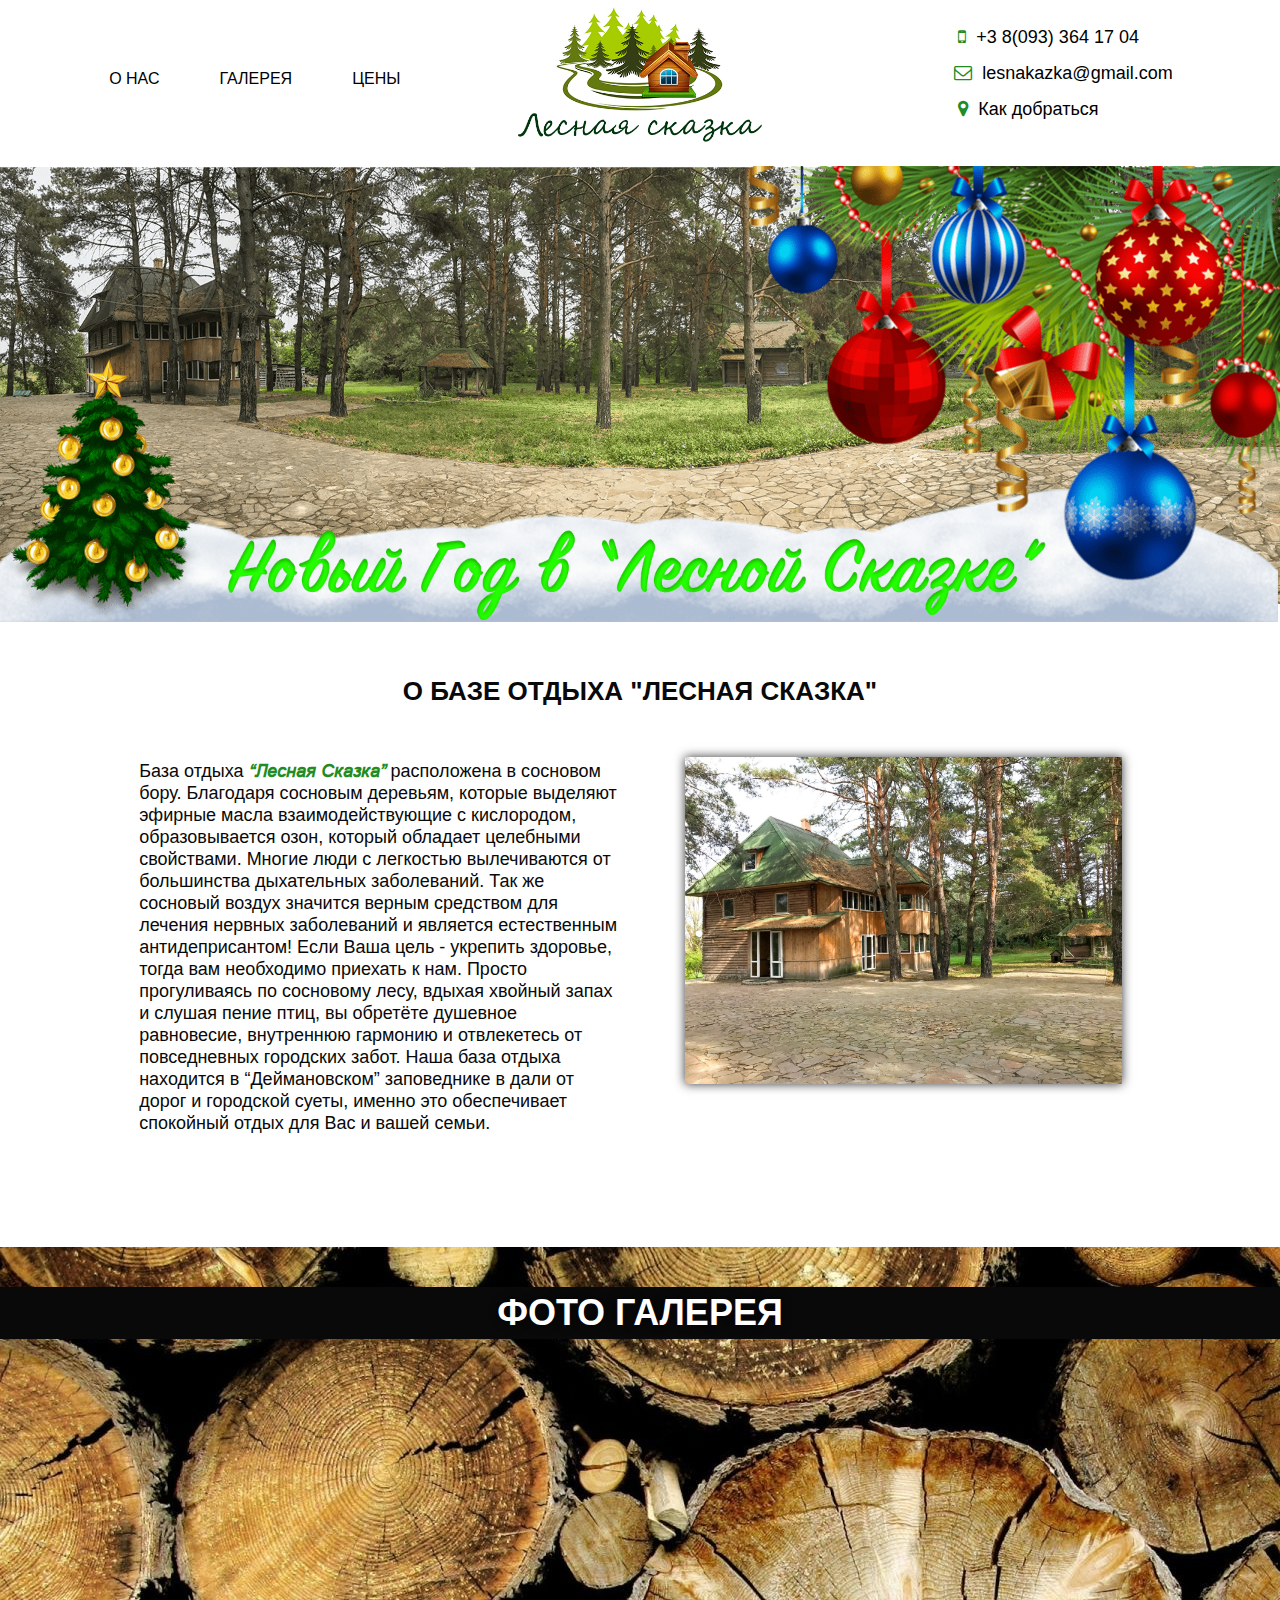
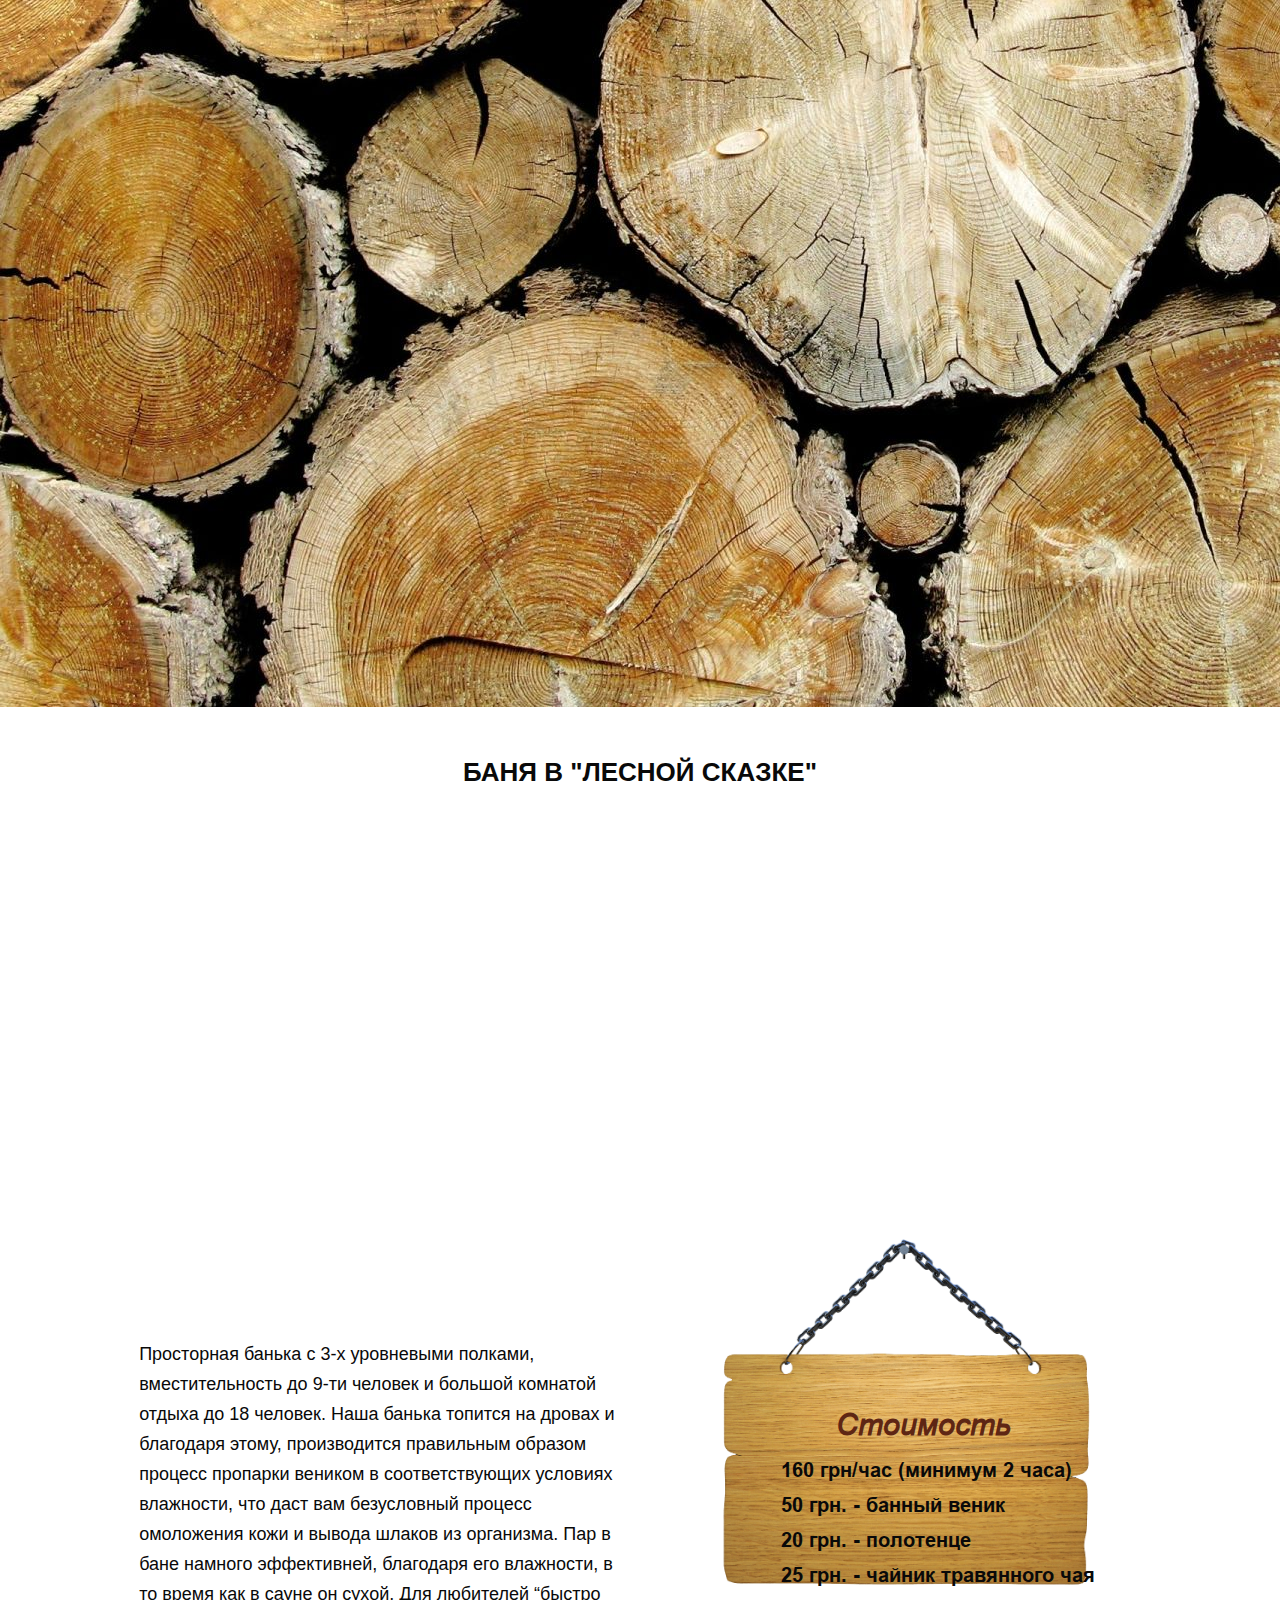
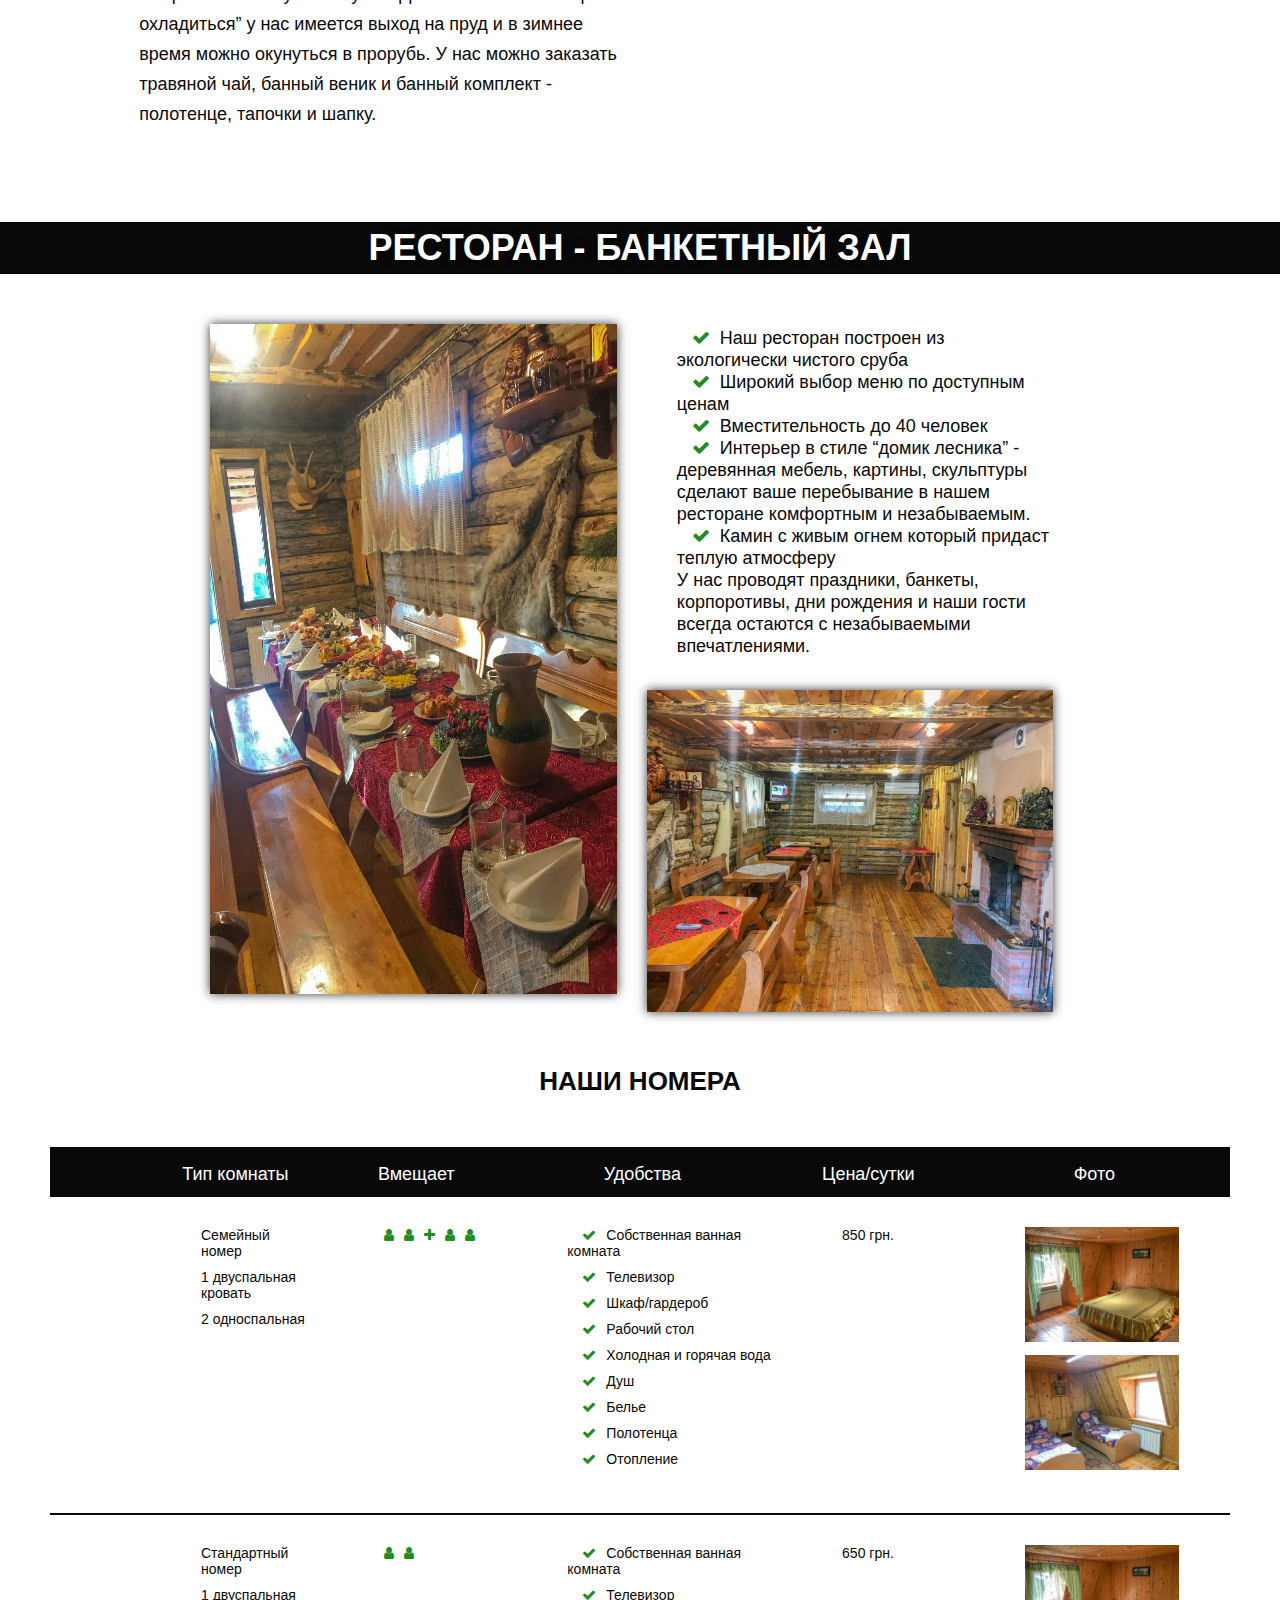
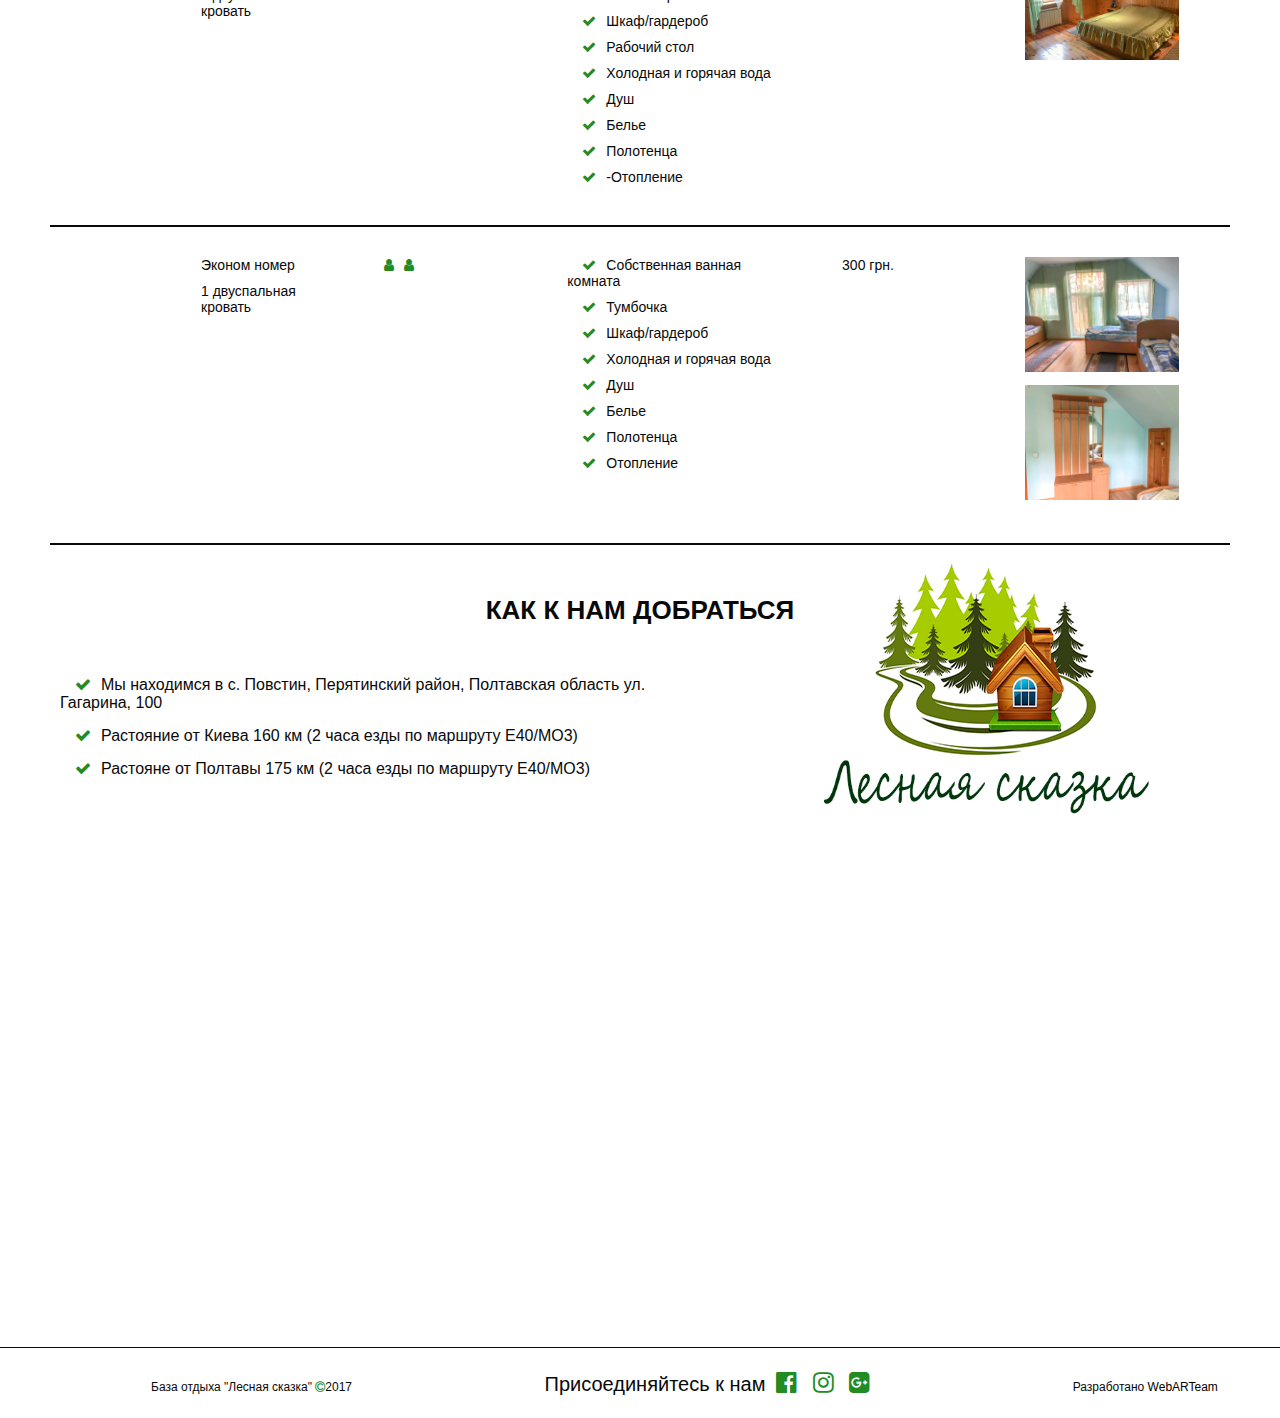
==== index.html @ e85ca3d6 "Files for website" ====
<!DOCTYPE html>
<html lang="ru">
<head>
    <meta charset="UTF-8">
    <meta http-equiv="X-UA-Compatible" content="IE=edge">
    <meta name="viewport" content="width=device-width, initial-scale-1">
    <title>Лесная сказка</title>
    <meta name="description" content="Новый год база отдыха Леснпя сказка. Отдых в хвойном лесу, банкеты, баня. База отдыха Киевская область, Полтавская область."/>
    <meta name="keywords" content= "Отдых, лес, баня, банкет, турбаза, Киев, Полтава, область, цены, рыбалка" />
    <link rel="stylesheet" href="css/grid.min.css">
    <link rel="stylesheet" href="css/style.css">
    <link rel="stylesheet" href="font_awesome/css/font-awesome.min.css">
    <link rel="stylesheet" href="css/animate.css">
    <script src="scripts/wow.min.js"></script>
    <script src="https://ajax.googleapis.com/ajax/libs/jquery/1.11.0/jquery.min.js"></script>
    <link rel="stylesheet" href="css/jquery.fancybox.css">
    <script src="scripts/jquery.fancybox.min.js"></script>

</head>
<body>
<div class="wrapper">
<div class="container-fluid">
    <header>
        <div class="row">
            <div class="navigation col-lg-4 col-lg-push-1 col-md-4 col-md-push-1 col-sm-4 col-sm-push-1 col-xs-12">
                <ul class="nav">
                    <li><a href="#aboutus">О нас</a></li>
                    <li><a href="#uslugi">Галерея</a></li>
                    <li><a href="#cost">Цены</a></li>
                </ul>
            </div>
            <a href="index.html">
                <div class="logo col-lg-4 col-md-4 col-sm-4 col-xs-12">
                    <img class="img_logo" src="img/Лесная_сказка.png" alt="logo">
                </div>
            </a>
            <div class="contacts col-lg-4 col-md-4 col-sm-4 col-xs-12">
                <ul class="cont">
                    <li><a href="tel:+380933641704"><i class="fa fa-mobile" aria-hidden="true"></i>+3 8(093) 364 17 04</a></li>
                    <li><a href="mailto:lesnakazka@gmail.com"><i class="fa fa-envelope-o" aria-hidden="true"></i>lesnakazka@gmail.com</a></li>
                    <li><a href="#location"><i class="fa fa-map-marker" aria-hidden="true"></i>Как добраться</a></li>
                </ul>
            </div>
        </div>
    </header>

    <div class="banner col-lg-12 col-md-12 col-sm-12 col-xs-12">
        <img src="img/Банер.png" alt="Лесная Сказка">
    </div>

    <div id="aboutus" class="about_us">
        <h1 >О базе отдыха "Лесная сказка"</h1>
        <div class="row">
            <div class="text col-lg-5 col-lg-push-1 col-md-5 col-md-push-1 col-sm-6 col-xs-12">
                <p> База отдыха <span class="green">“Лесная Сказка”</span> расположена в
                    сосновом бору. Благодаря сосновым деревьям, которые выделяют эфирные
                    масла взаимодействующие с кислородом,
                    образовывается озон, который обладает целебными
                    свойствами. Многие
                    люди с легкостью вылечиваются от большинства дыхательных
                    заболеваний. Так же сосновый воздух значится
                    верным средством для лечения нервных заболеваний
                    и является естественным антидеприсантом!
                    Если Ваша цель - укрепить здоровье, тогда вам
                    необходимо приехать к нам. Просто прогуливаясь по
                    сосновому лесу, вдыхая хвойный запах
                    и слушая пение птиц, вы обретёте душевное равновесие,
                    внутреннюю гармонию и отвлекетесь от повседневных
                    городских забот.
                    Наша база отдыха находится в “Деймановском” заповеднике
                    в дали от дорог и городской суеты, именно это обеспечивает
                    спокойный отдых для Вас и вашей семьи.</p>
            </div>
            <div class="photo_img col-lg-4 col-lg-push-1 col-md-4 col-md-push-1 col-sm-5 col-xs-10">
                <img src="img/лесная-сказка-база-отдыха-хвойный-лес.jpg" alt="хвойный-лес"/>
            </div>
        </div>
    </div>

    <div class="gallery col-lg-12 col-md-12 col-sm-12 col-xs-12">
        <h2>Фото галерея</h2>
        <div class="row">
            <div class="photo_block photo_block_1 col-lg-3 col-lg-push-1 col-md-3 col-md-push-1 col-sm-3 col-sm-push-1 col-xs-3 col-xs-push-1
                    wow flipInY" data-wow-offset="200" data-wow-delay="0.5s">
                <a href="img/лесная-сказка-хвойный-лес.jpg"  data-fancybox="gallery">
                    <img src="img/лесная-сказка-хвойный-лес.jpg" alt="хвойный-лес"/>
                </a>
                <p>"Лесная сказка"</p>
            </div>
            <div class="photo_block photo_block_2 col-lg-3 col-lg-push-1 col-md-3 col-md-push-1 col-sm-3 col-sm-push-1 col-xs-3 col-xs-push-1
            wow flipInY" data-wow-offset="200" data-wow-delay="1s">
                <a href="img/лесная-сказка-веранда.jpg"  data-fancybox="gallery">
                    <img src="img/лесная-сказка-веранда.jpg" alt="веранда"/>
                </a>
                <p>Место отдыха</p>
            </div>
            <div class="photo_block photo_block_3  col-lg-3 col-lg-push-1 col-md-3 col-md-push-1 col-sm-3 col-sm-push-1 col-xs-3 col-xs-push-1
               wow flipInY" data-wow-offset="200" data-wow-delay="1.5s">
                <a href="img/лесная-сказка-номер-люкс.jpg"  data-fancybox="gallery">
                    <img src="img/лесная-сказка-номер-люкс.jpg" alt="номер люкс"/>
                </a>
                <p>Наши номера</p>
            </div>
        </div>
        <div class="row">
            <div class="photo_block photo_block_1 col-lg-3 col-lg-push-1 col-md-3 col-md-push-1 col-sm-3 col-sm-push-1 col-xs-3 col-xs-push-1
                    wow flipInY" data-wow-offset="200" data-wow-delay="0.5s">
                <a href="img/лесная-сказка-ресторан.jpg"  data-fancybox="gallery">
                    <img src="img/лесная-сказка-ресторан.jpg" alt="ресторан"/>
                </a>
                <p>Ресторан</p>
            </div>
            <div class="photo_block photo_block_2 col-lg-3 col-lg-push-1 col-md-3 col-md-push-1 col-sm-3 col-sm-push-1 col-xs-3 col-xs-push-1
            wow flipInY" data-wow-offset="200" data-wow-delay="1s">
                <a href="img/bania-lesnaia-skazka.jpg"  data-fancybox="gallery">
                    <img src="img/bania-lesnaia-skazka.jpg" alt="баня"/>
                </a>
                <p>Наша баня</p>
            </div>
            <div class="photo_block photo_block_3  col-lg-3 col-lg-push-1 col-md-3 col-md-push-1 col-sm-3 col-sm-push-1 col-xs-3 col-xs-push-1
               wow flipInY" data-wow-offset="200" data-wow-delay="1.5s">
                <a href="img/лесная-сказка-пруд.jpg"  data-fancybox="gallery">
                    <img src="img/лесная-сказка-пруд.jpg" alt="пруд"/>
                </a>
                <p>Наш пруд</p>
            </div>
        </div>
    </div>

    <div id="uslugi" class="banya">
        <h3>Баня в "Лесной сказке"</h3>
        <div class="row banya_row">
            <div class="photo_banya col-lg-4 col-md-4 col-sm-4 col-xs-4
                 wow fadeInLeft" data-wow-offset="150" data-wow-delay="0.5s">
                <img src="img/лесная-сказка-комната-отдыха-баня.jpg" alt="баня"/>
            </div>
            <div class="photo_banya col-lg-4 col-md-4 col-sm-4 col-xs-4
            wow fadeInDown" data-wow-offset="150" data-wow-delay="0.5s">
                <img src="img/bania-lesnaia-skazka.jpg"/>
            </div>
            <div class="photo_banya col-lg-4 col-md-4 col-sm-4 col-xs-4
            wow fadeInRight" data-wow-offset="150" data-wow-delay="0.5s">
                <img src="img/лесная-сказка-предбанник.jpg" alt="предбанник"/>
            </div>
        </div>
        <div class="row ban">
            <div class="text col-lg-5 col-lg-push-1 col-md-5 col-md-push-1 col-sm-5 col-sm-push-1 col-xs-10 col-xs-push-1">
                <p> Просторная банька с 3-х уровневыми полками, вместительность до 9-ти человек
                    и большой комнатой отдыха до 18 человек. Наша банька топится на дровах и
                    благодаря этому, производится правильным образом процесс пропарки веником
                    в соответствующих условиях влажности, что даст вам безусловный процесс
                    омоложения кожи и вывода шлаков из организма. Пар в бане намного эффективней,
                    благодаря его влажности, в то время как в сауне он сухой.
                    Для любителей “быстро охладиться” у нас имеется выход на пруд и в зимнее время
                    можно окунуться в прорубь. У нас можно заказать травяной чай, банный веник и
                    банный комплект - полотенце, тапочки и шапку.</p>
            </div>
            <div class="photo_img col-lg-4 col-lg-push-1 col-md-4 col-md-push-1 col-sm-4 col-sm-push-1 col-xs-10 col-xs-push-1">
                <div class="banya_text">
                    <h4>Стоимость</h4>
                    <ul>
                        <li>160 грн/час (минимум 2 часа)</li>
                        <li>50 грн. - банный веник</li>
                        <li>20 грн. - полотенце</li>
                        <li>25 грн. - чайник травянного чая</li>
                    </ul>
                </div>
            </div>
        </div>
    </div>

    <div class="restoran">
        <h2>Ресторан - Банкетный зал</h2>
        <div class="row">
            <div class=" photo_restoran_1 col-lg-4 col-lg-push-1 col-md-4 col-md-push-1 col-sm-5 col-xs-11">
                <img src="img/лесная-сказка-отдых-корпоративы-ресторан.jpg" alt="ресторан"/>
            </div>
            <div class="text_photo col-lg-4 col-lg-push-1 col-md-4 col-md-push-1 col-sm-5 col-xs-10">
                <div class="text">
                    <p><i class="fa fa-check"></i>Наш ресторан построен из экологически чистого сруба<br>
                        <i class="fa fa-check"></i>Широкий выбор меню по доступным ценам <br>
                        <i class="fa fa-check"></i>Вместительность до 40 человек <br>
                        <i class="fa fa-check"></i>Интерьер в стиле “домик лесника” - деревянная мебель, картины,
                        скульптуры сделают ваше перебывание в нашем ресторане
                        комфортным и незабываемым.<br>
                        <i class="fa fa-check"></i>Камин с живым огнем который придаст теплую атмосферу<br>
                        У нас проводят праздники, банкеты, корпоротивы, дни рождения
                        и наши гости всегда остаются с незабываемыми впечатлениями.
                    </p>
                    <img src="img/лесная-сказка-ресторан.jpg" alt="ресторан"/>
                </div>
             </div>
        </div>
    </div>

    <div id="cost" class="rooms">
        <h3>Наши номера</h3>
        <div class="tablica">
            <div class="margin-left">
                <div class=" type col-lg-2 col-md-2 col-sm-2 col-xs-2">
                    <span>Тип комнаты</span>
                </div>
                <div class="amounth col-lg-2 col-md-2 col-sm-2 col-xs-2">
                    <span>Вмещает</span>
                </div>
                <div class="udobstva col-lg-3 col-md-3 col-sm-3 col-xs-3">
                    <span>Удобства</span>
                </div>
                <div class="cost col-lg-2 col-md-2 col-sm-2 col-xs-2">
                    <span>Цена/сутки</span>
                </div>
                <div class="photo_rooms col-lg-3 col-md-3 col-sm-3 col-xs-3">
                    <span>Фото</span>
                </div>
            </div>
        </div>

        <div class="margin-left table_row">
            <div class="row marg">
                <div class=" type col-lg-2 col-md-2 col-sm-2 col-xs-2">
                    <ul>
                        <li>Семейный номер</li>
                        <li>1 двуспальная кровать</li>
                        <li>2 односпальная</li>
                    </ul>
                </div>
                <div class="amounth col-lg-2 col-md-2 col-sm-2 col-xs-2">
                    <ul>
                        <li><i class="fa fa-user" aria-hidden="true"></i><i class="fa fa-user" aria-hidden="true"></i><i class="fa fa-plus" aria-hidden="true"></i><i class="fa fa-user" aria-hidden="true"></i><i class="fa fa-user" aria-hidden="true"></i></li>
                    </ul>
                </div>
                <div class="udobstva col-lg-3 col-md-3 col-sm-3 col-xs-3">
                    <ul>
                        <li><i class="fa fa-check"></i>Сoбственная ванная комната</li>
                        <li><i class="fa fa-check"></i>Телевизор</li>
                        <li><i class="fa fa-check"></i>Шкаф/гардероб</li>
                        <li><i class="fa fa-check"></i>Рабочий стол</li>
                        <li><i class="fa fa-check"></i>Холодная и горячая вода</li>
                        <li><i class="fa fa-check"></i>Душ</li>
                        <li><i class="fa fa-check"></i>Белье</li>
                        <li><i class="fa fa-check"></i>Полотенца</li>
                        <li><i class="fa fa-check"></i>Отопление</li>
                    </ul>
                </div>
                <div class="cost col-lg-2 col-md-2 col-sm-2 col-xs-2">
                    <ul>
                        <li>850 грн.</li>
                    </ul>
                </div>
                <div class="photo_rooms col-lg-3 col-md-3 col-sm-3 col-xs-3">
                    <ul>
                        <a href="img/лесная-сказка-комната.jpg"  data-fancybox="gallery">
                            <li><img src="img/лесная-сказка-комната.jpg" alt="комната"/></li>
                        </a>
                        <a href="img/лесная-сказка-детская.jpg"  data-fancybox="gallery">
                            <li><img src="img/лесная-сказка-детская.jpg" alt="детская"/></li>
                        </a>
                    </ul>
                </div>
            </div>
        </div>

        <div class="border"></div>

        <div class="margin-left table_row">
            <div class="row marg">
                <div class=" type col-lg-2 col-md-2 col-sm-2 col-xs-2">
                    <ul>
                        <li>Стандартный номер</li>
                        <li>1 двуспальная кровать</li>
                    </ul>
                </div>
                <div class="amounth col-lg-2 col-md-2 col-sm-2 col-xs-2">
                    <ul>
                        <li><i class="fa fa-user" aria-hidden="true"></i><i class="fa fa-user" aria-hidden="true"></i></li>
                    </ul>
                </div>
                <div class="udobstva col-lg-3 col-md-3 col-sm-3 col-xs-3">
                    <ul>
                        <li><i class="fa fa-check"></i>Сoбственная ванная комната</li>
                        <li><i class="fa fa-check"></i>Телевизор</li>
                        <li><i class="fa fa-check"></i>Шкаф/гардероб</li>
                        <li><i class="fa fa-check"></i>Рабочий стол</li>
                        <li><i class="fa fa-check"></i>Холодная и горячая вода</li>
                        <li><i class="fa fa-check"></i>Душ</li>
                        <li><i class="fa fa-check"></i>Белье</li>
                        <li><i class="fa fa-check"></i>Полотенца</li>
                        <li><i class="fa fa-check"></i>-Отопление</li>
                    </ul>
                </div>
                <div class="cost col-lg-2 col-md-2 col-sm-2 col-xs-2">
                    <ul>
                        <li>650 грн.</li>
                    </ul>
                </div>
                <div class="photo_rooms col-lg-3 col-md-3 col-sm-2 col-xs-3">
                    <ul>
                        <a href="img/лесная-сказка-комната.jpg"  data-fancybox="gallery">
                            <li><img src="img/лесная-сказка-комната.jpg" alt="комната"/></li>
                        </a>
                    </ul>
                </div>
            </div>
        </div>

        <div class="border"></div>

        <div class="margin-left table_row">
            <div class="row marg">
                <div class=" type col-lg-2 col-md-2 col-sm-2 col-xs-2">
                    <ul>
                        <li>Эконом номер</li>
                        <li>1 двуспальная кровать</li>
                    </ul>
                </div>
                <div class="amounth col-lg-2 col-md-2 col-sm-2 col-xs-2">
                    <ul>
                        <li><i class="fa fa-user" aria-hidden="true"></i><i class="fa fa-user" aria-hidden="true"></i></li>
                    </ul>
                </div>
                <div class="udobstva col-lg-3 col-md-3 col-sm-3 col-xs-3">
                    <ul>
                        <li><i class="fa fa-check"></i>Сoбственная ванная комната</li>
                        <li><i class="fa fa-check"></i>Тумбочка</li>
                        <li><i class="fa fa-check"></i>Шкаф/гардероб</li>
                        <li><i class="fa fa-check"></i>Холодная и горячая вода</li>
                        <li><i class="fa fa-check"></i>Душ</li>
                        <li><i class="fa fa-check"></i>Белье</li>
                        <li><i class="fa fa-check"></i>Полотенца</li>
                        <li><i class="fa fa-check"></i>Отопление</li>
                    </ul>
                </div>
                <div class="cost col-lg-2 col-md-2 col-sm-2 col-xs-2">
                    <ul>
                        <li>300 грн.</li>
                    </ul>
                </div>
                <div class="photo_rooms col-lg-3 col-md-3 col-sm-3 col-xs-3">
                    <ul>
                        <a href="img/эконом-номер-база-отдыха-лесная-сказка%20(2).jpg"  data-fancybox="gallery">
                            <li><img src="img/эконом-номер-база-отдыха-лесная-сказка%20(2).jpg" alt="эконом номер"/></li>
                        </a>
                        <a href="img/эконом-номер-база-отдыха-лесная-сказка%20(1).jpg"  data-fancybox="gallery">
                            <li><img src="img/эконом-номер-база-отдыха-лесная-сказка%20(1).jpg" alt="эконом номер"/></li>
                        </a>
                    </ul>
                </div>
            </div>
        </div>
    </div>
    <div class="border"></div>

    <div id="location" class="map">
        <h3>Как к нам добраться</h3>
        <div class="row">
            <ul class="map_text col-lg-6 col-md-6 col-sm-7 col-xs-11">
                <li><i class="fa fa-check" aria-hidden="true"></i>Мы находимся в с. Повстин, Перятинский район, Полтавская область ул. Гагарина, 100</li>
                <li><i class="fa fa-check" aria-hidden="true"></i>Растояние от Киева 160 км (2 часа езды по маршруту Е40/МО3)</li>
                <li><i class="fa fa-check" aria-hidden="true"></i>Растояне от Полтавы 175 км (2 часа езды по маршруту Е40/МО3)</li>
            </ul>
            <ul class="map_logo col-lg-4 col-lg-push-1 col-md-4 col-md-push-1 col-sm-5 col-sm-push-1">
                <li><img src="img/Лесная_сказка.png" height="265" width="456"/></li>
            </ul>
        </div>

        <div class="row">
            <div class="povstin col-lg-12 col-md-12 col-sm-12 col-xs-12">
                <iframe src="https://www.google.com/maps/embed?pb=!1m18!1m12!1m3!1d163560.29066624!2d32.4903811789284!3d50.168064683975395!2m3!1f0!2f0!3f0!3m2!1i1024!2i768!4f13.1!3m3!1m2!1s0x40d6796e1867d541%3A0xdd64df471e027e58!2z0J_QvtCy0YHRgtC40L0sINCf0L7Qu9GC0LDQstGB0LrQsNGPINC-0LHQu9Cw0YHRgtGMLCAzNzA1Mw!5e0!3m2!1sru!2sua!4v1512747404773"  height="450" frameborder="0" style="border:0" allowfullscreen></iframe>         </div>
             </div>
        </div>

    <footer>
        <div class="footer row">
            <div class="footer_text">
                <p class="copyright">База отдыха "Лесная сказка" <i class="fa fa-copyright"></i>2017</p>
                <p class="social">Присоединяйтесь к нам
                    <a href="#"><i class="fa fa-facebook-official" aria-hidden="true"></i></a>
                    <a href="#"><i class="fa fa-instagram" aria-hidden="true"></i></a>
                    <a href="#"><i class="fa fa-google-plus-square" aria-hidden="true"></i></a></p>
                <p class="develop">Разработано <a href="#">WebARTeam</a></p>
            </div>
        </div>
    </footer>

</div>
</div>

<script>
    new WOW().init();
</script>

</body>
</html>
---- css/grid.min.css ----
/*!
 * bootstrap-grid 2.0.1
 * Copyright 2015-present, Santeri Hiltunen
 * Licensed under MIT (https://github.com/Hilzu/bootstrap-grid/blob/master/LICENSE)
 */.container,.container-fluid{margin-right:auto;margin-left:auto;padding-left:0px;padding-right:0px}@-ms-viewport{width:device-width}.visible-lg,.visible-lg-block,.visible-lg-inline,.visible-lg-inline-block,.visible-md,.visible-md-block,.visible-md-inline,.visible-md-inline-block,.visible-sm,.visible-sm-block,.visible-sm-inline,.visible-sm-inline-block,.visible-xs,.visible-xs-block,.visible-xs-inline,.visible-xs-inline-block{display:none!important}@media (max-width:767px){.visible-xs{display:block!important}table.visible-xs{display:table!important}tr.visible-xs{display:table-row!important}td.visible-xs,th.visible-xs{display:table-cell!important}.visible-xs-block{display:block!important}.visible-xs-inline{display:inline!important}.visible-xs-inline-block{display:inline-block!important}}@media (min-width:768px) and (max-width:991px){.visible-sm{display:block!important}table.visible-sm{display:table!important}tr.visible-sm{display:table-row!important}td.visible-sm,th.visible-sm{display:table-cell!important}.visible-sm-block{display:block!important}.visible-sm-inline{display:inline!important}.visible-sm-inline-block{display:inline-block!important}}@media (min-width:992px) and (max-width:1199px){.visible-md{display:block!important}table.visible-md{display:table!important}tr.visible-md{display:table-row!important}td.visible-md,th.visible-md{display:table-cell!important}.visible-md-block{display:block!important}.visible-md-inline{display:inline!important}.visible-md-inline-block{display:inline-block!important}}@media (min-width:1200px){.visible-lg{display:block!important}table.visible-lg{display:table!important}tr.visible-lg{display:table-row!important}td.visible-lg,th.visible-lg{display:table-cell!important}.visible-lg-block{display:block!important}.visible-lg-inline{display:inline!important}.visible-lg-inline-block{display:inline-block!important}.hidden-lg{display:none!important}}@media (max-width:767px){.hidden-xs{display:none!important}}@media (min-width:768px) and (max-width:991px){.hidden-sm{display:none!important}}@media (min-width:992px) and (max-width:1199px){.hidden-md{display:none!important}}.visible-print{display:none!important}@media print{.visible-print{display:block!important}table.visible-print{display:table!important}tr.visible-print{display:table-row!important}td.visible-print,th.visible-print{display:table-cell!important}}.visible-print-block{display:none!important}@media print{.visible-print-block{display:block!important}}.visible-print-inline{display:none!important}@media print{.visible-print-inline{display:inline!important}}.visible-print-inline-block{display:none!important}@media print{.visible-print-inline-block{display:inline-block!important}.hidden-print{display:none!important}}.clearfix:after,.clearfix:before,.container-fluid:after,.container-fluid:before,.container:after,.container:before,.row:after,.row:before{content:" ";display:table}.clearfix:after,.container-fluid:after,.container:after,.row:after{clear:both}@media (min-width:768px){.container{width:750px}}@media (min-width:992px){.container{width:970px}}@media (min-width:1200px){.container{width:1170px}}.row{margin-left:-15px;margin-right:-15px}.col-lg-1,.col-lg-10,.col-lg-11,.col-lg-12,.col-lg-2,.col-lg-3,.col-lg-4,.col-lg-5,.col-lg-6,.col-lg-7,.col-lg-8,.col-lg-9,.col-md-1,.col-md-10,.col-md-11,.col-md-12,.col-md-2,.col-md-3,.col-md-4,.col-md-5,.col-md-6,.col-md-7,.col-md-8,.col-md-9,.col-sm-1,.col-sm-10,.col-sm-11,.col-sm-12,.col-sm-2,.col-sm-3,.col-sm-4,.col-sm-5,.col-sm-6,.col-sm-7,.col-sm-8,.col-sm-9,.col-xs-1,.col-xs-10,.col-xs-11,.col-xs-12,.col-xs-2,.col-xs-3,.col-xs-4,.col-xs-5,.col-xs-6,.col-xs-7,.col-xs-8,.col-xs-9{position:relative;min-height:1px;padding-left:15px;padding-right:15px}.col-xs-1,.col-xs-10,.col-xs-11,.col-xs-12,.col-xs-2,.col-xs-3,.col-xs-4,.col-xs-5,.col-xs-6,.col-xs-7,.col-xs-8,.col-xs-9{float:left}.col-xs-12{width:100%}.col-xs-11{width:91.66666667%}.col-xs-10{width:83.33333333%}.col-xs-9{width:75%}.col-xs-8{width:66.66666667%}.col-xs-7{width:58.33333333%}.col-xs-6{width:50%}.col-xs-5{width:41.66666667%}.col-xs-4{width:33.33333333%}.col-xs-3{width:25%}.col-xs-2{width:16.66666667%}.col-xs-1{width:8.33333333%}.col-xs-pull-12{right:100%}.col-xs-pull-11{right:91.66666667%}.col-xs-pull-10{right:83.33333333%}.col-xs-pull-9{right:75%}.col-xs-pull-8{right:66.66666667%}.col-xs-pull-7{right:58.33333333%}.col-xs-pull-6{right:50%}.col-xs-pull-5{right:41.66666667%}.col-xs-pull-4{right:33.33333333%}.col-xs-pull-3{right:25%}.col-xs-pull-2{right:16.66666667%}.col-xs-pull-1{right:8.33333333%}.col-xs-pull-0{right:auto}.col-xs-push-12{left:100%}.col-xs-push-11{left:91.66666667%}.col-xs-push-10{left:83.33333333%}.col-xs-push-9{left:75%}.col-xs-push-8{left:66.66666667%}.col-xs-push-7{left:58.33333333%}.col-xs-push-6{left:50%}.col-xs-push-5{left:41.66666667%}.col-xs-push-4{left:33.33333333%}.col-xs-push-3{left:25%}.col-xs-push-2{left:16.66666667%}.col-xs-push-1{left:8.33333333%}.col-xs-push-0{left:auto}.col-xs-offset-12{margin-left:100%}.col-xs-offset-11{margin-left:91.66666667%}.col-xs-offset-10{margin-left:83.33333333%}.col-xs-offset-9{margin-left:75%}.col-xs-offset-8{margin-left:66.66666667%}.col-xs-offset-7{margin-left:58.33333333%}.col-xs-offset-6{margin-left:50%}.col-xs-offset-5{margin-left:41.66666667%}.col-xs-offset-4{margin-left:33.33333333%}.col-xs-offset-3{margin-left:25%}.col-xs-offset-2{margin-left:16.66666667%}.col-xs-offset-1{margin-left:8.33333333%}.col-xs-offset-0{margin-left:0}@media (min-width:768px){.col-sm-1,.col-sm-10,.col-sm-11,.col-sm-12,.col-sm-2,.col-sm-3,.col-sm-4,.col-sm-5,.col-sm-6,.col-sm-7,.col-sm-8,.col-sm-9{float:left}.col-sm-12{width:100%}.col-sm-11{width:91.66666667%}.col-sm-10{width:83.33333333%}.col-sm-9{width:75%}.col-sm-8{width:66.66666667%}.col-sm-7{width:58.33333333%}.col-sm-6{width:50%}.col-sm-5{width:41.66666667%}.col-sm-4{width:33.33333333%}.col-sm-3{width:25%}.col-sm-2{width:16.66666667%}.col-sm-1{width:8.33333333%}.col-sm-pull-12{right:100%}.col-sm-pull-11{right:91.66666667%}.col-sm-pull-10{right:83.33333333%}.col-sm-pull-9{right:75%}.col-sm-pull-8{right:66.66666667%}.col-sm-pull-7{right:58.33333333%}.col-sm-pull-6{right:50%}.col-sm-pull-5{right:41.66666667%}.col-sm-pull-4{right:33.33333333%}.col-sm-pull-3{right:25%}.col-sm-pull-2{right:16.66666667%}.col-sm-pull-1{right:8.33333333%}.col-sm-pull-0{right:auto}.col-sm-push-12{left:100%}.col-sm-push-11{left:91.66666667%}.col-sm-push-10{left:83.33333333%}.col-sm-push-9{left:75%}.col-sm-push-8{left:66.66666667%}.col-sm-push-7{left:58.33333333%}.col-sm-push-6{left:50%}.col-sm-push-5{left:41.66666667%}.col-sm-push-4{left:33.33333333%}.col-sm-push-3{left:25%}.col-sm-push-2{left:16.66666667%}.col-sm-push-1{left:8.33333333%}.col-sm-push-0{left:auto}.col-sm-offset-12{margin-left:100%}.col-sm-offset-11{margin-left:91.66666667%}.col-sm-offset-10{margin-left:83.33333333%}.col-sm-offset-9{margin-left:75%}.col-sm-offset-8{margin-left:66.66666667%}.col-sm-offset-7{margin-left:58.33333333%}.col-sm-offset-6{margin-left:50%}.col-sm-offset-5{margin-left:41.66666667%}.col-sm-offset-4{margin-left:33.33333333%}.col-sm-offset-3{margin-left:25%}.col-sm-offset-2{margin-left:16.66666667%}.col-sm-offset-1{margin-left:8.33333333%}.col-sm-offset-0{margin-left:0}}@media (min-width:992px){.col-md-1,.col-md-10,.col-md-11,.col-md-12,.col-md-2,.col-md-3,.col-md-4,.col-md-5,.col-md-6,.col-md-7,.col-md-8,.col-md-9{float:left}.col-md-12{width:100%}.col-md-11{width:91.66666667%}.col-md-10{width:83.33333333%}.col-md-9{width:75%}.col-md-8{width:66.66666667%}.col-md-7{width:58.33333333%}.col-md-6{width:50%}.col-md-5{width:41.66666667%}.col-md-4{width:33.33333333%}.col-md-3{width:25%}.col-md-2{width:16.66666667%}.col-md-1{width:8.33333333%}.col-md-pull-12{right:100%}.col-md-pull-11{right:91.66666667%}.col-md-pull-10{right:83.33333333%}.col-md-pull-9{right:75%}.col-md-pull-8{right:66.66666667%}.col-md-pull-7{right:58.33333333%}.col-md-pull-6{right:50%}.col-md-pull-5{right:41.66666667%}.col-md-pull-4{right:33.33333333%}.col-md-pull-3{right:25%}.col-md-pull-2{right:16.66666667%}.col-md-pull-1{right:8.33333333%}.col-md-pull-0{right:auto}.col-md-push-12{left:100%}.col-md-push-11{left:91.66666667%}.col-md-push-10{left:83.33333333%}.col-md-push-9{left:75%}.col-md-push-8{left:66.66666667%}.col-md-push-7{left:58.33333333%}.col-md-push-6{left:50%}.col-md-push-5{left:41.66666667%}.col-md-push-4{left:33.33333333%}.col-md-push-3{left:25%}.col-md-push-2{left:16.66666667%}.col-md-push-1{left:8.33333333%}.col-md-push-0{left:auto}.col-md-offset-12{margin-left:100%}.col-md-offset-11{margin-left:91.66666667%}.col-md-offset-10{margin-left:83.33333333%}.col-md-offset-9{margin-left:75%}.col-md-offset-8{margin-left:66.66666667%}.col-md-offset-7{margin-left:58.33333333%}.col-md-offset-6{margin-left:50%}.col-md-offset-5{margin-left:41.66666667%}.col-md-offset-4{margin-left:33.33333333%}.col-md-offset-3{margin-left:25%}.col-md-offset-2{margin-left:16.66666667%}.col-md-offset-1{margin-left:8.33333333%}.col-md-offset-0{margin-left:0}}@media (min-width:1200px){.col-lg-1,.col-lg-10,.col-lg-11,.col-lg-12,.col-lg-2,.col-lg-3,.col-lg-4,.col-lg-5,.col-lg-6,.col-lg-7,.col-lg-8,.col-lg-9{float:left}.col-lg-12{width:100%}.col-lg-11{width:91.66666667%}.col-lg-10{width:83.33333333%}.col-lg-9{width:75%}.col-lg-8{width:66.66666667%}.col-lg-7{width:58.33333333%}.col-lg-6{width:50%}.col-lg-5{width:41.66666667%}.col-lg-4{width:33.33333333%}.col-lg-3{width:25%}.col-lg-2{width:16.66666667%}.col-lg-1{width:8.33333333%}.col-lg-pull-12{right:100%}.col-lg-pull-11{right:91.66666667%}.col-lg-pull-10{right:83.33333333%}.col-lg-pull-9{right:75%}.col-lg-pull-8{right:66.66666667%}.col-lg-pull-7{right:58.33333333%}.col-lg-pull-6{right:50%}.col-lg-pull-5{right:41.66666667%}.col-lg-pull-4{right:33.33333333%}.col-lg-pull-3{right:25%}.col-lg-pull-2{right:16.66666667%}.col-lg-pull-1{right:8.33333333%}.col-lg-pull-0{right:auto}.col-lg-push-12{left:100%}.col-lg-push-11{left:91.66666667%}.col-lg-push-10{left:83.33333333%}.col-lg-push-9{left:75%}.col-lg-push-8{left:66.66666667%}.col-lg-push-7{left:58.33333333%}.col-lg-push-6{left:50%}.col-lg-push-5{left:41.66666667%}.col-lg-push-4{left:33.33333333%}.col-lg-push-3{left:25%}.col-lg-push-2{left:16.66666667%}.col-lg-push-1{left:8.33333333%}.col-lg-push-0{left:auto}.col-lg-offset-12{margin-left:100%}.col-lg-offset-11{margin-left:91.66666667%}.col-lg-offset-10{margin-left:83.33333333%}.col-lg-offset-9{margin-left:75%}.col-lg-offset-8{margin-left:66.66666667%}.col-lg-offset-7{margin-left:58.33333333%}.col-lg-offset-6{margin-left:50%}.col-lg-offset-5{margin-left:41.66666667%}.col-lg-offset-4{margin-left:33.33333333%}.col-lg-offset-3{margin-left:25%}.col-lg-offset-2{margin-left:16.66666667%}.col-lg-offset-1{margin-left:8.33333333%}.col-lg-offset-0{margin-left:0}}
---- css/style.css ----
@font-face {
    font-family: "ArialRegular";
    src: url("../fonts/ArialRegular/ArialRegular.eot");
    src: url("../fonts/ArialRegular/ArialRegular.eot?#iefix")format("embedded-opentype"),
    url("../fonts/ArialRegular/ArialRegular.woff") format("woff"),
    url("../fonts/ArialRegular/ArialRegular.ttf") format("truetype");
    font-style: normal;
    font-weight: normal;
}

@font-face {
    font-family: "ArialBold";
    src: url("../fonts/ArialBold/ArialBold.eot");
    src: url("../fonts/ArialBold/ArialBold.eot?#iefix")format("embedded-opentype"),
    url("../fonts/ArialBold/ArialBold.woff") format("woff"),
    url("../fonts/ArialBold/ArialBold.ttf") format("truetype");
    font-style: normal;
    font-weight: normal;
}

@font-face {
    font-family: "ArialItalic";
    src: url("../fonts/ArialItalic/ArialItalic.eot");
    src: url("../fonts/ArialItalic/ArialItalic.eot?#iefix")format("embedded-opentype"),
    url("../fonts/ArialItalic/ArialItalic.woff") format("woff"),
    url("../fonts/ArialItalic/ArialItalic.ttf") format("truetype");
    font-style: normal;
    font-weight: normal;
}

@font-face {
    font-family: "ArialBlack";
    src: url("../fonts/ArialBlack/ArialBlack.eot");
    src: url("../fonts/ArialBlack/ArialBlack.eot?#iefix")format("embedded-opentype"),
    url("../fonts/ArialBlack/ArialBlack.woff") format("woff"),
    url("../fonts/ArialBlack/ArialBlack.ttf") format("truetype");
    font-style: normal;
    font-weight: normal;
}

@font-face {
    font-family: "ArialBoldItalic";
    src: url("../fonts/ArialBoldItalic/ArialBoldItalic.eot");
    src: url("../fonts/ArialBoldItalic/ArialBoldItalic.eot?#iefix")format("embedded-opentype"),
    url("../fonts/ArialBoldItalic/ArialBoldItalic.woff") format("woff"),
    url("../fonts/ArialBoldItalic/ArialBoldItalic.ttf") format("truetype");
    font-style: normal;
    font-weight: normal;
}

*{
    margin: 0;
    padding: 0;
    -webkit-box-sizing: border-box;
    box-sizing: border-box;
}
body {
    font-family: "Arial", Verdana, sans-serif;
    font-size: 16px;
    color: #090909;
}
img {
    width: 100%;
}
li {
    list-style: none;
}
a {
    text-decoration: none;
    color: #000;
}
.wrapper {
    overflow: hidden;
    position: relative;
}
.flex {
    display: -webkit-box;
    display: -ms-flexbox;
    display: flex;
    -webkit-box-pack: justify;
    -ms-flex-pack: justify;
    justify-content: space-between;
    -ms-flex-line-pack: justify;
    align-content: space-between;
    -webkit-box-align: center;
    -ms-flex-align: center;
    align-items: center;
}
.green {
    color: #228b22;
    font-family: ArialItalic, sans-serif;
    font-weight: 700;
}

/*Header*/
.img_logo {
    width: 60%;
}
.logo {
    text-align: center;
}
li a:hover {
    color: #228b22;
}
ul.nav {
    display: -webkit-box;
    display: -ms-flexbox;
    display: flex;
    margin-top: 70px;
    font-size: 16px;
    text-transform: uppercase;
}
.nav li {
    margin-right: 60px;
}
ul.cont {
    margin-top: 27px;
    margin-left: 85px;
    font-size: 18px;
}
.cont li {
    margin-bottom: 15px;
}
i.fa.fa-envelope-o {
    margin-left: -4px;
}
i.fa {
    margin-right: 10px;
    color: forestgreen;
}

/*Банер*/
.banner {
    margin-top: 20px;
    margin-bottom: 50px;
    padding: 0;
}
.banner img {
    width: 100%;
}

/*О базе отдіха "Лесная сказка"*/
.about_us {
    margin-top: 50px;
    margin-bottom: 110px;
}
.about_us h1 {
    margin-bottom: 50px;
    text-align: center;
    text-transform: uppercase;
    font-size: 26px;
}
.photo_img  {
    padding: 0;
    height: 368px;
    margin-left: 45px;
}
.about_us img {
    -webkit-box-shadow: 0 0 10px rgba(0, 0, 0, 0.8);
    box-shadow: 0 0 10px rgba(0, 0, 0, 0.8);
}
.text p {
    margin-left: 30px;
    font-size: 18px;
    line-height: 24px;
    padding: 3px 0;
}

/*Фото галлерея*/
.gallery {
    background: url(../img/font-lesnaia-skazka.jpg) no-repeat;
    height: 1060px;
    margin-bottom: 50px;
    padding: 0;
}
.photo_block {
    background: url("../img/photo_border.png") no-repeat;
    height: 404px;
    margin-top: 40px;
}
.photo_block_1,
.photo_block_2 {
    margin-right: 50px;
}
.photo_block p {
    position: absolute;
    left: 30%;
    bottom: 9%;
    font-size: 26px;
}
.photo_block img {
    width: 86%;
    height: 274px;
    position: absolute;
    left: 9%;
    top: 37px;
}
h2 {
    display: block;
    background: #090909;
    padding: 5px 0;
    margin-top: 40px;
    text-align: center;
    font-size: 36px;
    color: #fff;
    text-transform: uppercase;
    text-shadow: 0 0 10px rgba(0, 0, 0, 0.8);
}

/*Баня в Лесной сказке*/
.banya {
    margin-bottom: 50px;
}
.banya h3 {
    margin-bottom: 50px;
    text-align: center;
    text-transform: uppercase;
    font-size: 26px;
}
.banya_row {
    margin-left: 30px;
    margin-bottom: 50px;
}
.photo_banya img {
    height: 380px;
    width: 95%;
    -webkit-box-shadow: 0 0 10px rgba(0, 0, 0, 0.8);
    box-shadow: 0 0 10px rgba(0, 0, 0, 0.8);
}
.banya .photo_img {
    background: url(../img/doska.png) no-repeat;
    -webkit-box-shadow: none;
    box-shadow: none;
    background-size: 100%;
    height: 416px;
    margin-top: -60px;
}
.banya .text {
    margin-top: 35px;
}
.banya_text {
    position: absolute;
    left: 22%;
    top: 48%;
}
.banya_text h4 {
    font-size: 30px;
    font-family: ArialItalic, sans-serif;
    font-weight: 700;
    color: #5e2614;
    margin-bottom: 15px;
    text-align: center;
    margin-left: -30px;
}
.banya_text li {
    font-size: 20px;
    margin-bottom: 10px;
    font-family: ArialBold, sans-serif;
}


/*Ресторан-Банкетный зал*/
.restoran {
    margin-top: 90px;
    margin-bottom: 50px;

}
.restoran h2 {
    margin-bottom: 50px;
}
.photo_restoran_1 img {
    height: 670px;
    -webkit-box-shadow: 0 0 10px rgba(0, 0, 0, 0.8);
    box-shadow: 0 0 10px rgba(0, 0, 0, 0.8);
}
.text_photo img {
    margin-top: 30px;
    height: 322px;
    -webkit-box-shadow: 0 0 10px rgba(0, 0, 0, 0.8);
    box-shadow: 0 0 10px rgba(0, 0, 0, 0.8);
}
.photo_restoran_1 {
    margin-left: 101px;
}


.rooms h3 {
    margin-bottom: 50px;
    text-align: center;
    text-transform: uppercase;
    font-size: 26px;
}
.tablica {
    border-top: 1px solid #090909;
    border-bottom: 1px solid #090909;
    padding: 16px 0;
    height: 50px;
    background: #090909;
    margin-right: 50px;
    margin-left: 50px;
}
.margin-left {
    text-align: center;
    margin-left: 95px;
}
.marg {
    margin-left: 96px;
}
.tablica span {
    font-size: 18px;
    color: #fff;
}
.table_row {
    margin-top: 30px;
    margin-left: 50px;
    margin-right: 50px
}
.table_row ul {
    text-align: left;
    margin-left: 40px;
}
.table_row ul li {
    font-size: 14px;
    margin-bottom: 10px;
}
.photo_rooms img {
    width: 75%;
}
.border {
    border-top: 2px solid #090909;
    margin: 0 50px;
    margin-top: 30px;
}

/*карта*/
.map {
    margin-bottom: 50px;
}
.map h3 {
    margin-bottom: 50px;
    text-align: center;
    text-transform: uppercase;
    font-size: 26px;
    margin-top: 50px;
}
.map_text {
    margin-left: 60px;
    margin-bottom: 50px;
}
.map_text li {
    margin-bottom: 15px;
}
.fa-check {
    margin-left: 15px;
}
ul.map_logo {
    margin-top: -127px;
}
iframe {
    width: 100%;
}

/*footer*/
.footer {
    border-top: 1px solid #090909;
}
.footer_text p {
    display: inline-block;
    margin-left: 11%;
    padding: 22px;
}
.fa.fa-facebook-official,
.fa.fa-instagram,
.fa.fa-google-plus-square {
    font-size: 24px;
}
.fa.fa-facebook-official {
    margin-left: 5px;
}
.footer_text p.social {
    font-size: 20px;
}
.copyright,
.develop {
    font-size: 12px;
}i.fa.fa-copyright {
     margin-right: 0;
 }

@media screen and (max-width: 1920px){
    ul.nav {
        margin-top: 120px;
        font-size: 20px;
    }
    ul.cont {
        margin-top: 82px;
        font-size: 20px;
    }
    .text p {
        font-size: 21px;
        line-height: 36px;
    }
    .photo_block img {
        width: 74%;
    }
    .banya .photo_img {
        height: 560px;
    }
    .banya_text h4 {
        font-size: 43px;
    }
    .banya_text li {
        font-size: 26px;
    }
    .banya_text {
        position: absolute;
        top: 47%;
    }
    .text p {
        font-size: 23px;
    }
    .photo_restoran_1 img {
        height: 826px;
    }
    ul.map_logo img {
        width: 80%;
    }
    .footer_text p {
        margin-left: 14%;
    }
    .ban p {
        margin-top: 30px;
    }
}

@media screen and (max-width: 1600px) {
    ul.nav {
        margin-top: 90px;
    }
    ul.cont {
        margin-top: 50px;
    }
    ul.cont {
        margin-top: 50px;
        font-size: 20px;
    }
    .text p {
        font-size: 18px;
        line-height: 29px;
    }

    .photo_block img {
        width: 86%;
    }

    .banya_text h4 {
        font-size: 34px;
    }

    .banya_text li {
        font-size: 22px;
    }

    .banya_text {
        top: 39%;
    }

    .ban .text p {
        font-size: 18px;
        line-height: 30px;
        margin-top: 70px;
    }

    .photo_restoran_1 img {
        height: 735px;
    }

    .footer_text p {
        margin-left: 12%;
    }
}

@media screen and (max-width: 1440px) {
    ul.nav {
        margin-top: 70px;
        font-size: 16px;
    }
    ul.cont {
        margin-top: 27px;
        margin-left: 85px;
        font-size: 18px;
    }
    .text p {
        font-size: 18px;
        line-height: 24px;
    }
    .banya .photo_img {
        height: 416px;
    }
    .banya_text h4 {
        font-size: 30px;
    }
    .banya_text li {
        font-size: 20px;
    }
    .banya_text {
        top: 47%;
    }
    .ban .text p {
        font-size: 16px;
        line-height: 30px;
        margin-top: 29px;
    }
    .photo_restoran_1 img {
        height: 670px;
    }
    .footer_text p {
        margin-left: 11%;
    }
}

@media screen and (max-width: 1366px) {
    .photo_img {
        height: 349px;
    }
    .text p {
        line-height: 22px;
    }
    .banya_row {
        margin-left: 6px;
    }
    .ban .text p {
        font-size: 18px;
    }
}

@media screen and (max-width: 1199px) {
    .photo_img {
        height: 307px;
    }

    .text p {
        font-size: 14px;
    }
    .about_us {
        margin-bottom: 100px;
    }
    .photo_block {
        height: 350px;
    }
    .photo_block img {
        height: 250px;
    }
    .photo_block p {
        bottom: 5%;
        font-size: 24px;
    }
    h2 {
        margin-top: 30px;
        font-size: 32px;
    }
    .gallery {
        height: 960px;
    }
    .photo_banya img {
        height: 300px;
    }
    .ban .text p {
        font-size: 16px;
    }
    .banya_text {
        left: 14%;
        top: 37%;
    }
    .restoran {
        margin-top: 50px;
    }
    .text_photo img {
        height: 300px;
    }
    .photo_restoran_1 img {
        height: 621px;
    }
    .marg {
        margin-left: 30px;
    }
    .margin-left {
        margin-left: 30px;
    }
    .table_row ul li {
        font-size: 12px;
    }
    .tablica span {
        font-size: 16px;
        color: #fff;
    }
    .footer_text p {
        margin-left: 8%;
    }
}

@media screen and (max-width: 991px) {
    ul.nav {
        font-size: 12px;
    }

    .nav li {
        margin-right: 50px;
    }

    ul.cont {
        margin-top: 28px;
        margin-left: 31px;
        font-size: 16px;
    }

    .banner {
        margin-bottom: 35px;
    }

    .photo_img {
        height: 319px;
    }

    .about_us {
        margin-bottom: 70px;
    }

    .photo_block img {
        height: 200px;
    }

    .photo_block p {
        bottom: 6%;
        font-size: 21px;
        left: 30%;
    }

    .photo_block {
        height: 295px;
    }

    .gallery {
        height: 850px;
    }

    .gallery {
        margin-bottom: 35px;
    }

    .banya h3 {
        margin-bottom: 30px;
        font-size: 24px;
    }
    .photo_banya img {
        height: 250px;
    }
    .banya .text {
        margin-top: 0;
    }
    .ban .text p {
        font-size: 15px;
    }
    .banya_text h4 {
        font-size: 22px;
    }
    .banya_text li {
        font-size: 14px;
        margin-bottom: 10px;
        font-family: ArialBold, sans-serif;
    }
    .banya_text {
        left: 21%;
        top: 36%;
    }
    .banya .photo_img {
        height: 360px;
    }
    .restoran h2 {
        font-size: 24px;
    }
    .rooms h3 {
        margin-bottom: 30px;
        font-size: 24px;
    }
    .restoran {
        margin-top: 30px;
    }
    .tablica {
        padding: 10px 0;
        height: 40px;
        margin-right: 30px;
        margin-left: 30px;
    }
    .tablica span {
        font-size: 15px;
    }
    .marg {
        margin-left: 0px;
    }
    i.fa {
        margin-right: 8px;
    }
    .table_row ul {
        margin-left: 35px;
    }
    .table_row ul li {
        font-size: 11px;
    }
    .map_logo {
        display: none;
    }
    .map h3 {
        margin-bottom: 30px;
        font-size: 24px;
        margin-top: 30px;
    }
    .map_text {
        margin-left: 30px;
        margin-bottom: 27px;
    }
    .map_text li {
        margin-bottom: 8px;
        font-size: 14px;
    }
    iframe {
        height: 300px;
    }
    .footer_text p.social {
        font-size: 18px;
    }
    .footer_text p {
        display: inline-block;
        margin-left: 7%;
        padding: 12px;
    }
    .map {
        margin-bottom: 30px;
    }
}

@media screen and (max-width: 767px) {
    .img_logo {
        width: 30%;
    }
    ul.cont {
        position: absolute;
        right: 95px;
        top: -119px;
    }
    ul.nav {
        position: absolute;
        left: 9%;
        margin-top: 67px;
        font-size: 10px;
    }
    .text p {
        padding-right: 19px;
        line-height: 18px;
    }
    .about_us img {
        height: 380px;
    }
    .row.banya_row {
        margin-bottom: 30px;
    }




    .nav li {
        margin-right: 30px;
    }
    ul.cont {
        margin-top: 18px;
        margin-left: 26px;
        font-size: 12px;
    }
    .banner {
        margin-top: 5px;
        margin-bottom: 30px;
    }
    .about_us {
        margin-top: 30px;
    }
    .photo_img {
        margin-left: 20px;
    }
    .about_us h1 {
        margin-bottom: 30px;
        font-size: 22px;
    }
    .text p {
        font-size: 14px;
        text-align: center;
    }
    .photo_img {
        margin-top: 50px;
    }
    .about_us {

    }
    h2 {
        margin-top: 20px;
        font-size: 24px;
    }
    .photo_block img {
        height: 155px;
    }
    .photo_block {
        height: 240px;
    }
    .photo_block_1, .photo_block_2 {
        margin-right: 32px;
    }
    .photo_block p {
        bottom: 6%;
        font-size: 17px;
        left: 30%;
    }
    .gallery {
        height: 720px;
    }
    .gallery {
        margin-bottom: 30px;
        margin-top: 30px;
    }
    .photo_banya img {
        height: 200px;
    }
    .banya .photo_img {
        margin-top: -20px;
        margin-left: 19%;
        width: 44%;
        height: 315px;
    }
    .ban .text p {
        font-size: 14px;
        margin-left: 15px;
        text-align: center;
    }
    .photo_restoran_1 img {
        height: 500px;
        width: 90%;
    }
    .restoran .text p {
        font-size: 12px;
        margin-left: 0;
        line-height: 18px;
    }
    .photo_img {
        margin-top: 25px;
        margin-left: 64px;
    }
    .text_photo img {
        height: 330px;
        margin-top: 15px;
    }
    .photo_restoran_1 {
        margin-left: 70px;
    }
    .restoran {
        margin-bottom: 30px;
    }
    .tablica span {
        font-size: 13px;
    }
    .tablica {
        padding: 7px 0;
        height: 35px;
        margin-right: 15px;
        margin-left: 15px;
    }
    .table_row ul {
        margin-left: 18px;
    }
    .table_row {
        margin-top: 20px;
    }
    .marg {
        margin-left: 10px;
    }
    .table_row ul li {
        font-size: 10px;
        margin-bottom: 7px;
    }
    .cost ul li {
        margin-left: 15px;
    }
    .photo_rooms ul li {
        margin-left: 15px;
    }
    .table_row {
        margin-right: 27px;
        margin-left: 25px;
    }
    i.fa {
        margin-right: 7px;
    }
    .map h3 {
        margin-bottom: 20px;
        font-size: 20px;
        margin-top: 20px;
    }
    .map_text li {
        margin-bottom: 6px;
        font-size: 12px;
    }
    .footer_text p {
        display: inline-block;
        margin-left: 4%;
        padding: 7px;
    }
    .footer_text p.social {
        font-size: 15px;
    }
    .text p {
        font-size: 14px;
        text-align: center;
        margin-left: 30px;
        line-height: 18px;
    }
    .banya_text {
        left: 23%;
        top: 42%;
    }
    .banya {
        margin-bottom: 0;
    }
    .restoran {
        margin-top: 0;
    }
    .text_photo {
        margin-left: 73px;
        margin-top: 15px;
    }
}

@media screen and (max-width: 414px) {
    .ban .text p {
        line-height: 22px;
    }
    ul.nav {
        margin-top: 23px;
        position: absolute;
        left: 15%;
        display: block;
    }
    ul.cont {
        margin-top: 43px;
        margin-left: 0;
        font-size: 10px;
    }
    .contacts.col-lg-4.col-md-4.col-sm-4.col-xs-12 {
        margin-left: 58px;
    }
    .nav li {
        margin-bottom: 8px;
    }
    .img_logo {
        width: 40%;
    }
    .cont li {
        margin-bottom: 6px;
    }
    .about_us h1 {
        margin-bottom: 5px;
        font-size: 17px;
    }
    .text p {
        font-size: 13px;
        margin-left: 10px;
        padding: 15px;
        line-height: 18px;
        text-align: left;
    }
    .photo_img {
        margin-top: 20px;
        margin-left: 38px;
    }
    .about_us {
        margin-bottom: 20px;
    }
    .photo_block img {
        height: 80px;
        width: 78%;
        margin-left: 8px;
    }
    .photo_block {
        height: 143px;
        margin-top: 20px;
    }
    .photo_block p {
        bottom: 5%;
        font-size: 10px;
        left: 23%;
    }
    .photo_block_1, .photo_block_2 {
        margin-right: 15px;
    }
    .gallery {
        height: 450px;
        margin-top: 20px;
    }
    .banya h3 {
        margin-bottom: 15px;
        font-size: 20px;
    }
    .photo_banya img {
        height: 110px;
    }
    .ban .text p {
        font-size: 13px;
        margin-left: 0;
        text-align: left;
    }
    .banya_row {
        margin-left: 0;
        margin-right: 0;
        margin-bottom: 15px;
    }
    .about_us .photo_img {
        margin-top: 20px;
        margin-left: 40px;
    }
    .photo_img {
        margin-top: 20px;
        margin-left: 0;
    }
    .banya {
        margin-bottom: 15px;
    }
    .restoran h2 {
        font-size: 20px;
        margin-bottom: 30px;
    }
    .banya .photo_img {
        height: 280px;
        width: 70%;
        margin-left: 7%;
    }
    .banya_text {
        left: 19%;
        top: 39%;
    }
    .photo_restoran_1 img {
        height: 470px;
    }
    .photo_restoran_1 {
        margin-left: 37px;
        margin-bottom: 10px;
    }
    .text_photo {
        margin-left: 40px;
        margin-top: 0;
    }
    .rooms h3 {
        margin-bottom: 25px;
        font-size: 20px;
    }
    .tablica {
        margin-right: 0;
        margin-left: 0;
    }
    .margin-left {
        margin-left: 0px;
    }
    .tablica span {
        font-size: 10px;
    }
    .table_row {
        margin-top: 10px;
    }
    .table_row ul {
        margin-left: 0;
    }
    i.fa {
        margin-right: 1px;
    }
    .table_row ul li {
        font-size: 7px;
        margin-bottom: 2px;
    }
    .border {
        border-top: 1px solid #090909;
        margin: 0 10px;
        margin-top: 15px;
    }
    .map_text li {
        margin-bottom: 6px;
        font-size: 10px;
    }
    .map_text {
        margin-left: 34px;
        margin-bottom: 20px;
    }
    iframe {
        height: 250px;
    }
    p.develop {
        font-size: 9px;
        position: absolute;
        left: 59%;
        bottom: 0;
    }
    p.copyright {
        font-size: 9px;
        position: absolute;
        right: 55%;
        bottom: 0;
    }
    .footer_text p.social {
        font-size: 12px;
        margin-bottom: 20px;
        margin-left: 25%;
    }
    .about_us img {
        height: 316px;
    }
    .row.banya_row {
        margin-bottom: 10px;
    }
    .photo_rooms img {
        width: 100%;
    }
}


@media screen and (max-width: 375px) {
    .photo_block {
        height: 127px;
    }
    .photo_block img {
        height: 70px;
        width: 75%;
        margin-left: 10px;
        margin-top: -6px;
    }
    .gallery {
        height: 395px;
    }
    .banya_text {
        left: 14%;
        top: 34%;
    }
    .about_us .photo_img {
        margin-left: 36px;
    }
    p.copyright {
        font-size: 8px;
        left: -2%;
    }
    p.develop {
        font-size: 8px;
        left: 66%;
    }
    .ban .text p {

        padding: 0;
        margin-top: 15px;
    }
    .table_row ul li {
        font-size: 5px;
        margin-bottom: 2px;
    }
}

@media screen and (max-width: 360px) {
    .about_us .photo_img {
        margin-left: 34px;
    }
    .banya_text li {
        font-size: 12px;
    }
    .banya_text {
        left: 18%;
        top: 38%;
    }
    .banya .photo_img {
        height: 250px;
    }
    .photo_restoran_1 img {
        height: 379px;
    }
    .text_photo img {
        height: 284px;
    }
    .photo_restoran_1 {
        margin-left: 33px;
    }
    .text_photo {
        margin-left: 33px;
    }
    p.develop {
        font-size: 8px;
        left: 63%;
    }
    iframe {
        height: 213px;
    }
    .footer_text p.social {
        margin-left: 22%;
    }
}

@media screen and (max-width: 320px) {
    ul.nav {
        margin-top: 16px;
    }
    ul.cont {
        right: 81px;
        top: -126px;
    }
    ul.cont {
        font-size: 9px;
        top: -102px;
    }
    .nav li {
        margin-bottom: 5px;
    }
    .about_us h1 {
        margin-bottom: 0;
        font-size: 15px;
    }
    .banner {
        margin-bottom: 15px;
    }
    .about_us .photo_img {
        margin-left: 30px;
    }
    .about_us .photo_img {
        margin-top: 10px;
    }
    .photo_block p {
        font-size: 12px;
        left: 23%;
    }
    .photo_block img {
        height: 69px;
    }
    .photo_block {
        height: 129px;
    }
    .gallery {
        height: 400px;
    }
    .banya h3 {
        font-size: 15px;
    }
    .gallery {
        margin-bottom: 15px;
    }
    .photo_banya img {
        height: 80px;
        width: 100%;
    }
    .banya_text h4 {
        font-size: 19px;
    }
    .banya_text h4 {
        font-size: 18px;
        margin-left: -20px;
    }
    .banya_text li {
        font-size: 11px;
        margin-bottom: 4px;
    }
    .banya .photo_img {
        height: 220px;
    }
    .banya_text {
        top: 42%;
    }
    .photo_restoran_1 img {
        height: 350px;
    }
    .photo_restoran_1 {
        margin-left: 30px;
    }
    .text_photo {
        margin-left: 30px;
    }
    .table_row ul li {
        font-size: 4px;
    }
    .map h3 {
        margin-bottom: 15px;
        font-size: 15px;
        margin-top: 15px;
    }
    .map_text li {
        margin-bottom: 6px;
        font-size: 7px;
    }
    .map_text {
        margin-left: 30px;
        margin-bottom: 15px;
    }
    iframe {
        height: 175px;
    }
    .footer_text p.social {
        font-size: 10px;
    }
    p.copyright {
        font-size: 7px;
    }
    p.develop {
        font-size: 7px;
    }
    .photo_block img {
        height: 60px;
    }
    .photo_block {
        height: 114px;
    }
    .photo_block p {
        font-size: 8px;
        left: 27%;
    }
    .gallery {
        height: 360px;
    }
}
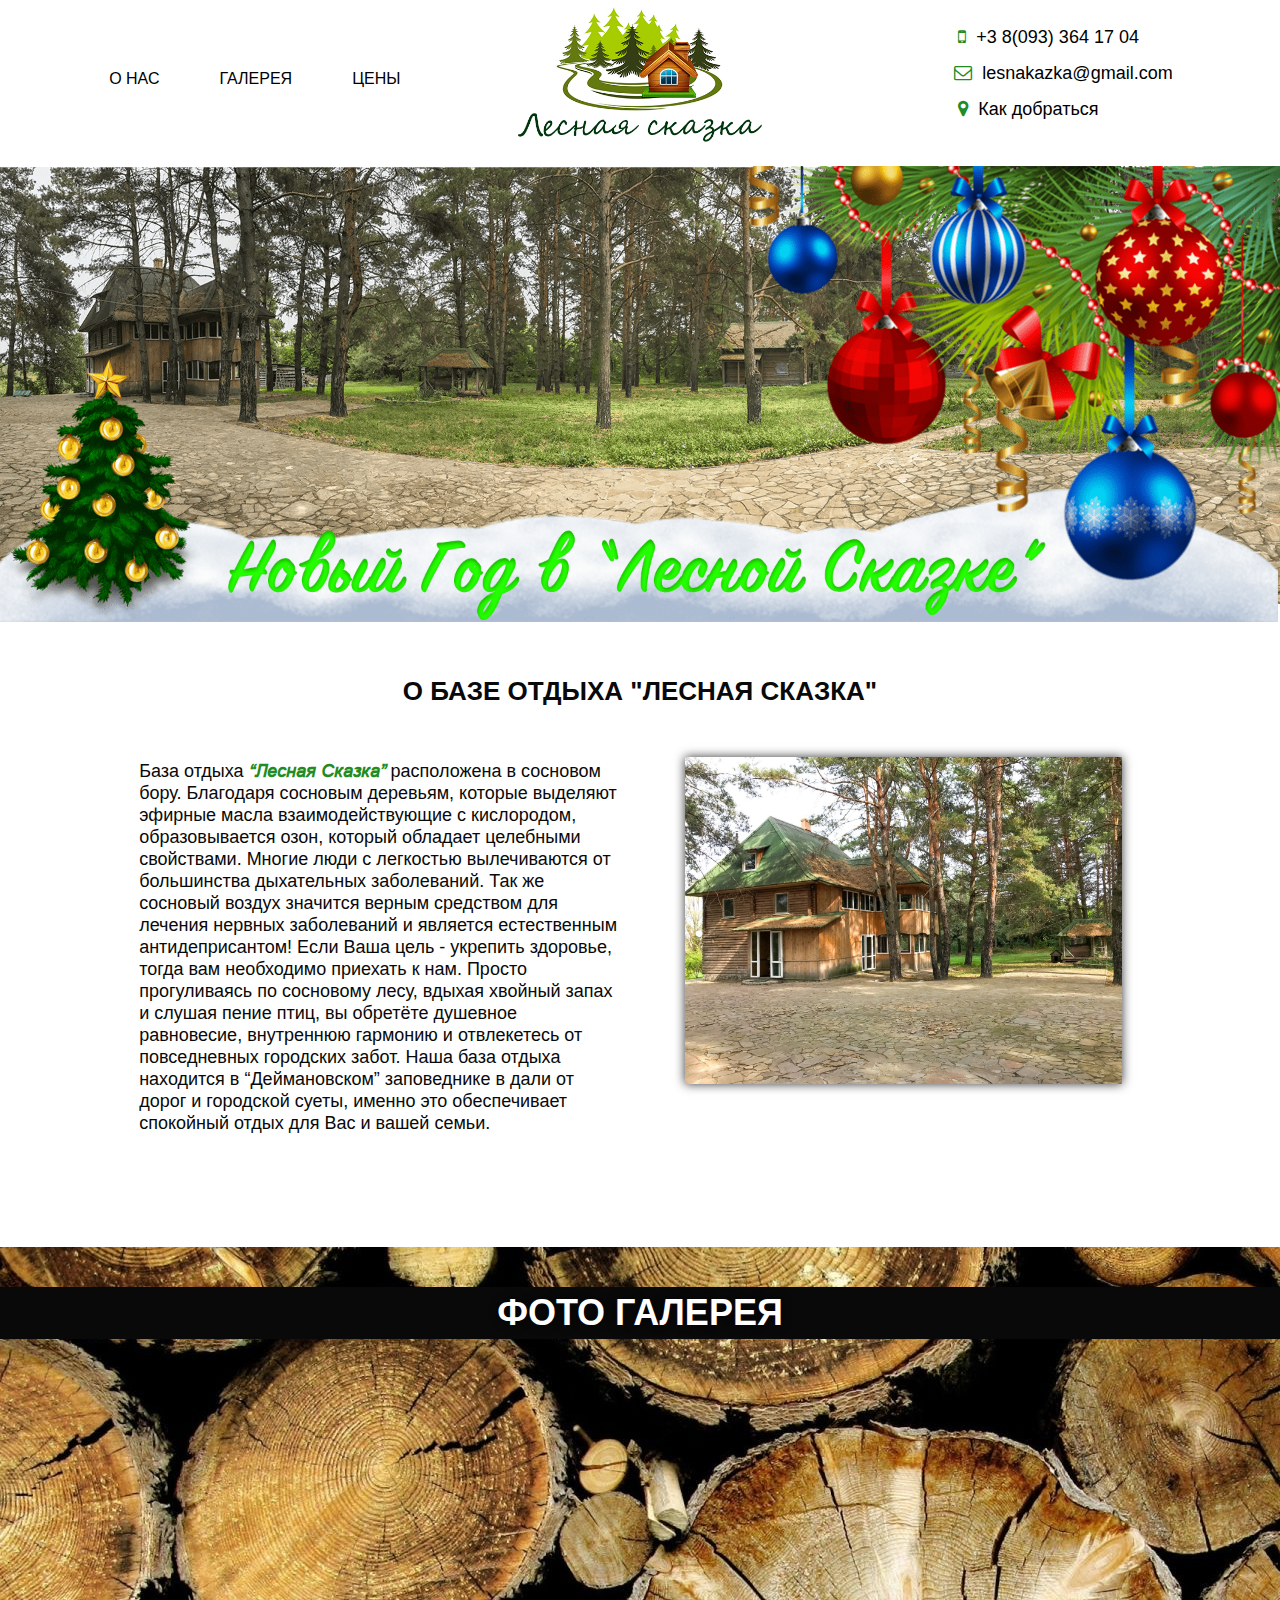
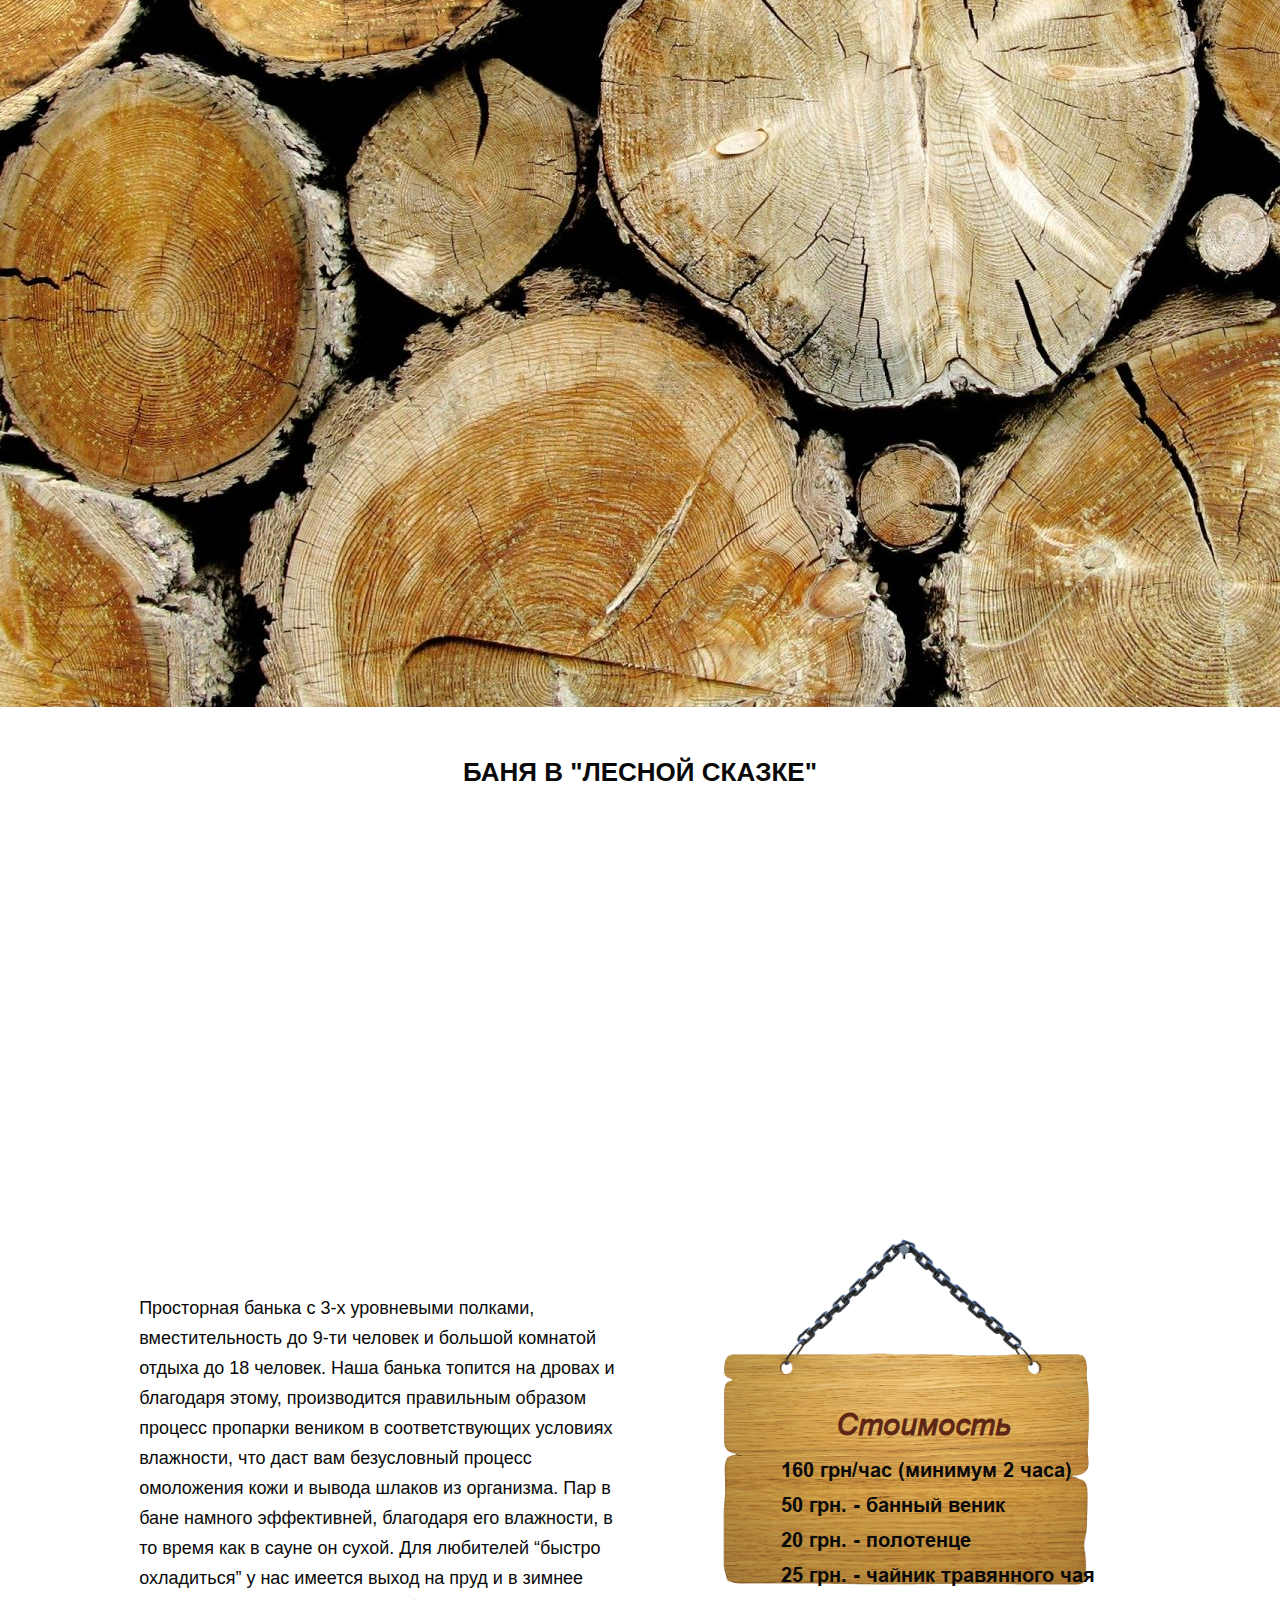
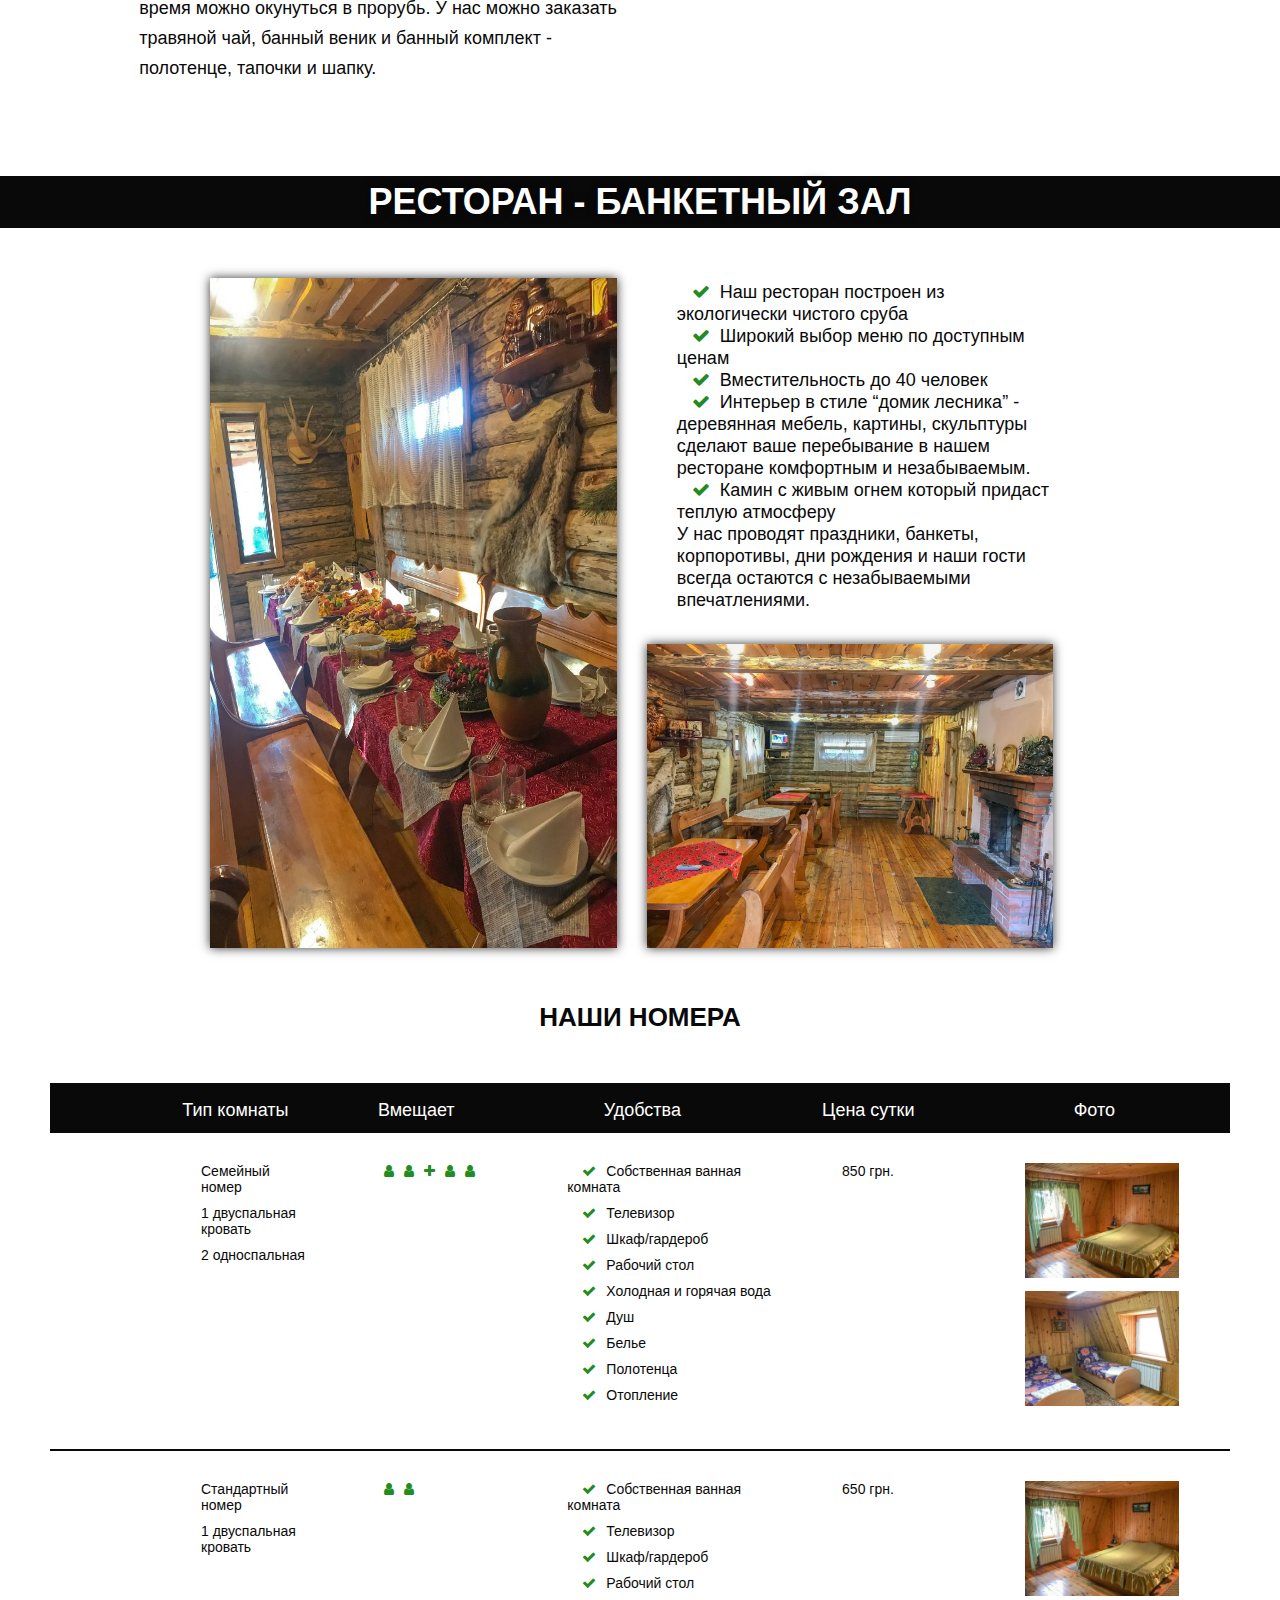
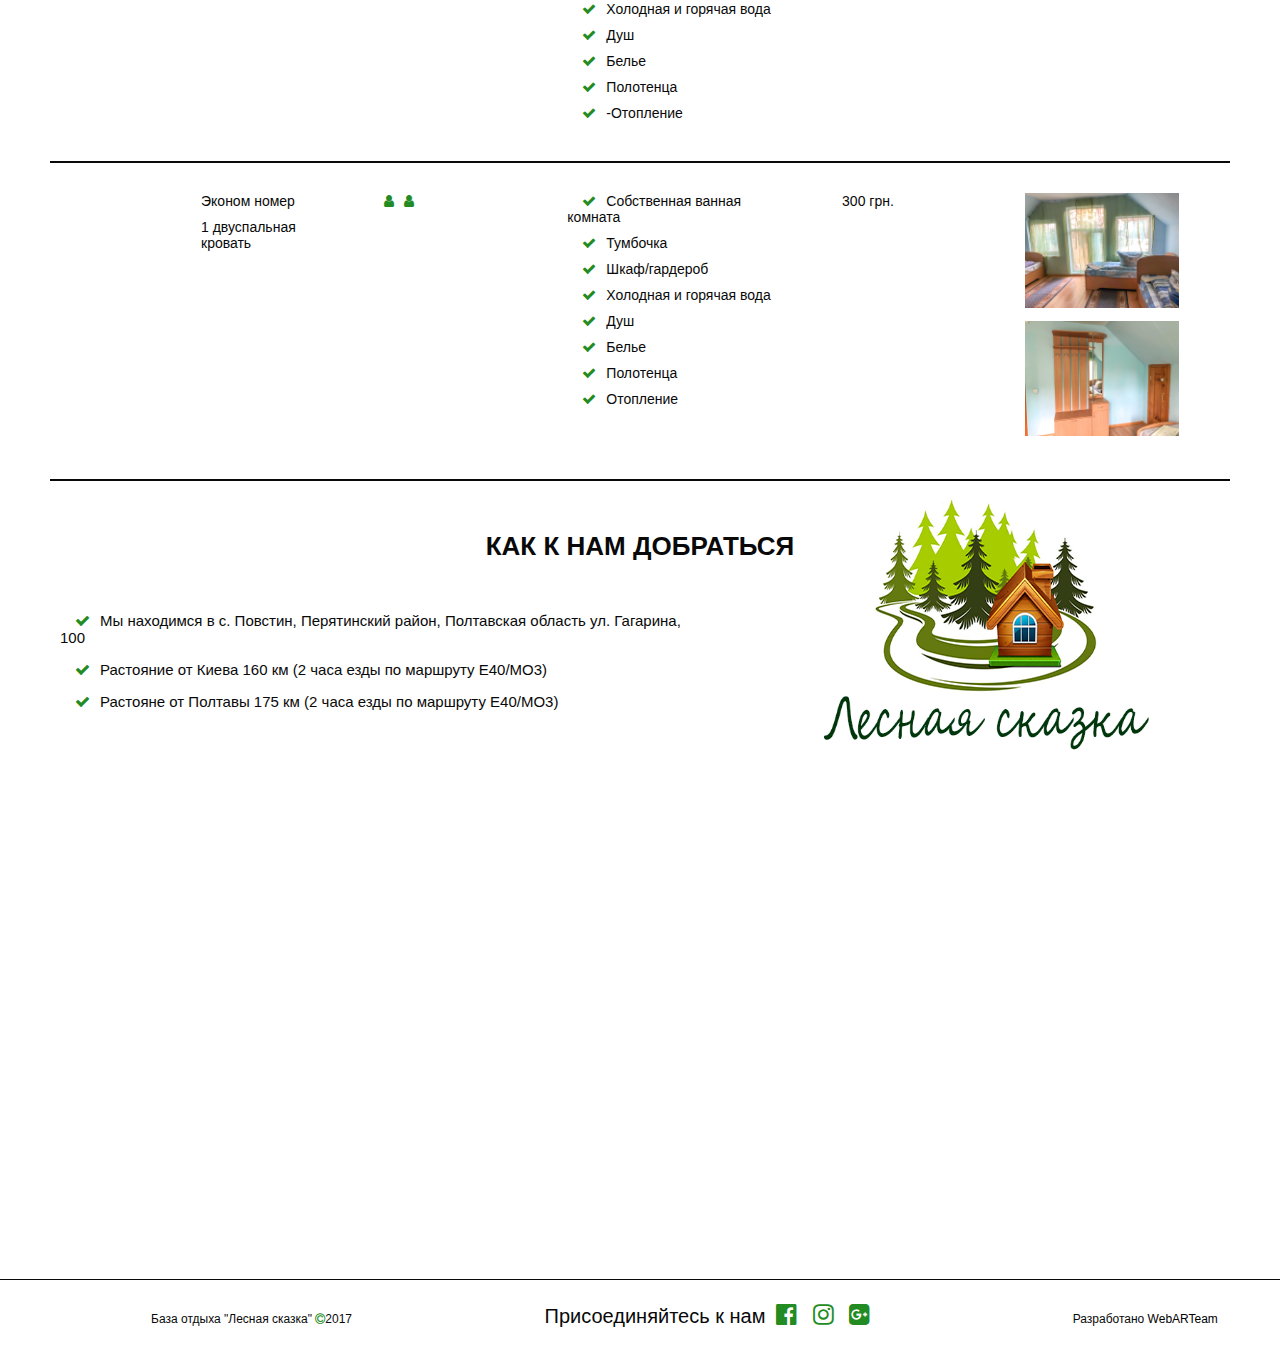
==== commit d4aa70ab: "Add files via upload" ====
--- a/index.html
+++ b/index.html
@@ -207,7 +207,7 @@
                     <span>Удобства</span>
                 </div>
                 <div class="cost col-lg-2 col-md-2 col-sm-2 col-xs-2">
-                    <span>Цена/сутки</span>
+                    <span>Цена сутки</span>
                 </div>
                 <div class="photo_rooms col-lg-3 col-md-3 col-sm-3 col-xs-3">
                     <span>Фото</span>
--- a/css/style.css
+++ b/css/style.css
@@ -417,10 +417,10 @@
         top: 47%;
     }
     .text p {
-        font-size: 23px;
+        font-size: 27px;
     }
     .photo_restoran_1 img {
-        height: 826px;
+        height: 898px;
     }
     ul.map_logo img {
         width: 80%;
@@ -428,22 +428,9 @@
     .footer_text p {
         margin-left: 14%;
     }
-    .ban p {
-        margin-top: 30px;
-    }
 }
 
 @media screen and (max-width: 1600px) {
-    ul.nav {
-        margin-top: 90px;
-    }
-    ul.cont {
-        margin-top: 50px;
-    }
-    ul.cont {
-        margin-top: 50px;
-        font-size: 20px;
-    }
     .text p {
         font-size: 18px;
         line-height: 29px;
@@ -531,6 +518,13 @@
     }
     .ban .text p {
         font-size: 18px;
+        margin-top: -17px;
+    }
+    .text_photo img {
+        height: 304px;
+    }
+    .map_text {
+        font-size: 15px;
     }
 }
 
@@ -596,6 +590,84 @@
     }
     .footer_text p {
         margin-left: 8%;
+    }
+}
+
+
+@media screen and (max-width: 1024px) {
+    ul.nav {
+        font-size: 14px;
+    }
+    .nav li {
+        margin-right: 50px;
+    }
+    ul.cont {
+        margin-left: 30px;
+    }
+    .text p {
+        font-size: 12px;
+        line-height: 19px;
+    }
+    .about_us {
+        margin-bottom: 50px;
+    }
+    .photo_block img {
+        height: 210px;
+    }
+    .photo_block {
+        height: 310px;
+    }
+    .photo_block p {
+        bottom: 6%;
+        font-size: 21px;
+    }
+    .gallery {
+        height: 880px;
+    }
+    .ban .text p {
+        font-size: 14px;
+        line-height: 20px;
+    }
+    .ban .text p {
+        font-size: 14px;
+        line-height: 20px;
+        margin-top: 0;
+    }
+    .banya_text h4 {
+        font-size: 22px;
+    }
+    .banya_text li {
+        font-size: 16px;
+    }
+    .banya_text {
+        left: 18%;
+        top: 35%;
+    }
+    .banya .photo_img {
+        margin-top: -29px;
+    }
+    .banya .photo_img {
+        height: 363px;
+    }
+    .photo_restoran_1 img {
+        height: 533px;
+    }
+    ul.map_logo img {
+        width: 100%;
+    }
+    .map_text {
+        margin-left: 60px;
+        margin-bottom: 40px;
+        font-size: 14px;
+    }
+    .footer_text p.social {
+        font-size: 18px;
+    }
+    .footer_text p {
+        margin-left: 6%;
+    }
+    .text_photo img {
+        height: 250px;
     }
 }
 
@@ -633,7 +705,10 @@
     .photo_block p {
         bottom: 6%;
         font-size: 21px;
-        left: 30%;
+        left: 28%;
+    }
+    .text_photo img {
+        height: 326px;
     }
 
     .photo_block {
@@ -737,6 +812,10 @@
     .map {
         margin-bottom: 30px;
     }
+    .about_us .text p {
+        font-size: 14px;
+        line-height: 22px;
+    }
 }
 
 @media screen and (max-width: 767px) {
@@ -840,7 +919,7 @@
         text-align: center;
     }
     .photo_restoran_1 img {
-        height: 500px;
+        height: 566px;
         width: 90%;
     }
     .restoran .text p {
@@ -928,7 +1007,7 @@
         margin-bottom: 0;
     }
     .restoran {
-        margin-top: 0;
+        margin-top: 0px;
     }
     .text_photo {
         margin-left: 73px;
@@ -937,9 +1016,6 @@
 }
 
 @media screen and (max-width: 414px) {
-    .ban .text p {
-        line-height: 22px;
-    }
     ul.nav {
         margin-top: 23px;
         position: absolute;
@@ -974,6 +1050,11 @@
         line-height: 18px;
         text-align: left;
     }
+    .about_us .text p {
+        text-align: center;
+        font-size: 14px;
+        line-height: 22px;
+    }
     .photo_img {
         margin-top: 20px;
         margin-left: 38px;
@@ -1012,7 +1093,7 @@
     .ban .text p {
         font-size: 13px;
         margin-left: 0;
-        text-align: left;
+        text-align: center;
     }
     .banya_row {
         margin-left: 0;
@@ -1123,10 +1204,24 @@
     .photo_rooms img {
         width: 100%;
     }
+    .type, .amounth, .udobstva, .cost, .photo_rooms {
+        margin: 0;
+    }
+    .marg {
+        margin-left: 0;
+    }
+    .table_row {
+         margin-right: 22px;
+     }
+
 }
 
 
 @media screen and (max-width: 375px) {
+    ul.cont {
+        margin-top: 50px;
+        font-size: 9px;
+    }
     .photo_block {
         height: 127px;
     }
@@ -1140,8 +1235,12 @@
         height: 395px;
     }
     .banya_text {
-        left: 14%;
-        top: 34%;
+        left: 20%;
+        top: 37%;
+    }
+    .banya_text li {
+        font-size: 12px;
+        margin-bottom: 7px;
     }
     .about_us .photo_img {
         margin-left: 36px;
@@ -1163,9 +1262,16 @@
         font-size: 5px;
         margin-bottom: 2px;
     }
+    .map_text {
+        margin-left: 17px;
+        margin-bottom: 20px;
+    }
 }
 
 @media screen and (max-width: 360px) {
+    ul.cont {
+        margin-top: 30px;
+    }
     .about_us .photo_img {
         margin-left: 34px;
     }
@@ -1203,7 +1309,7 @@
     }
 }
 
-@media screen and (max-width: 320px) {
+@media screen and (max-width: 360px) {
     ul.nav {
         margin-top: 16px;
     }
@@ -1269,7 +1375,8 @@
         height: 220px;
     }
     .banya_text {
-        top: 42%;
+        top: 47%;
+        left: 21%;
     }
     .photo_restoran_1 img {
         height: 350px;
@@ -1321,4 +1428,8 @@
     .gallery {
         height: 360px;
     }
-}
+    .banya_text {
+        top: 42%;
+        left: 17%;
+    }
+}
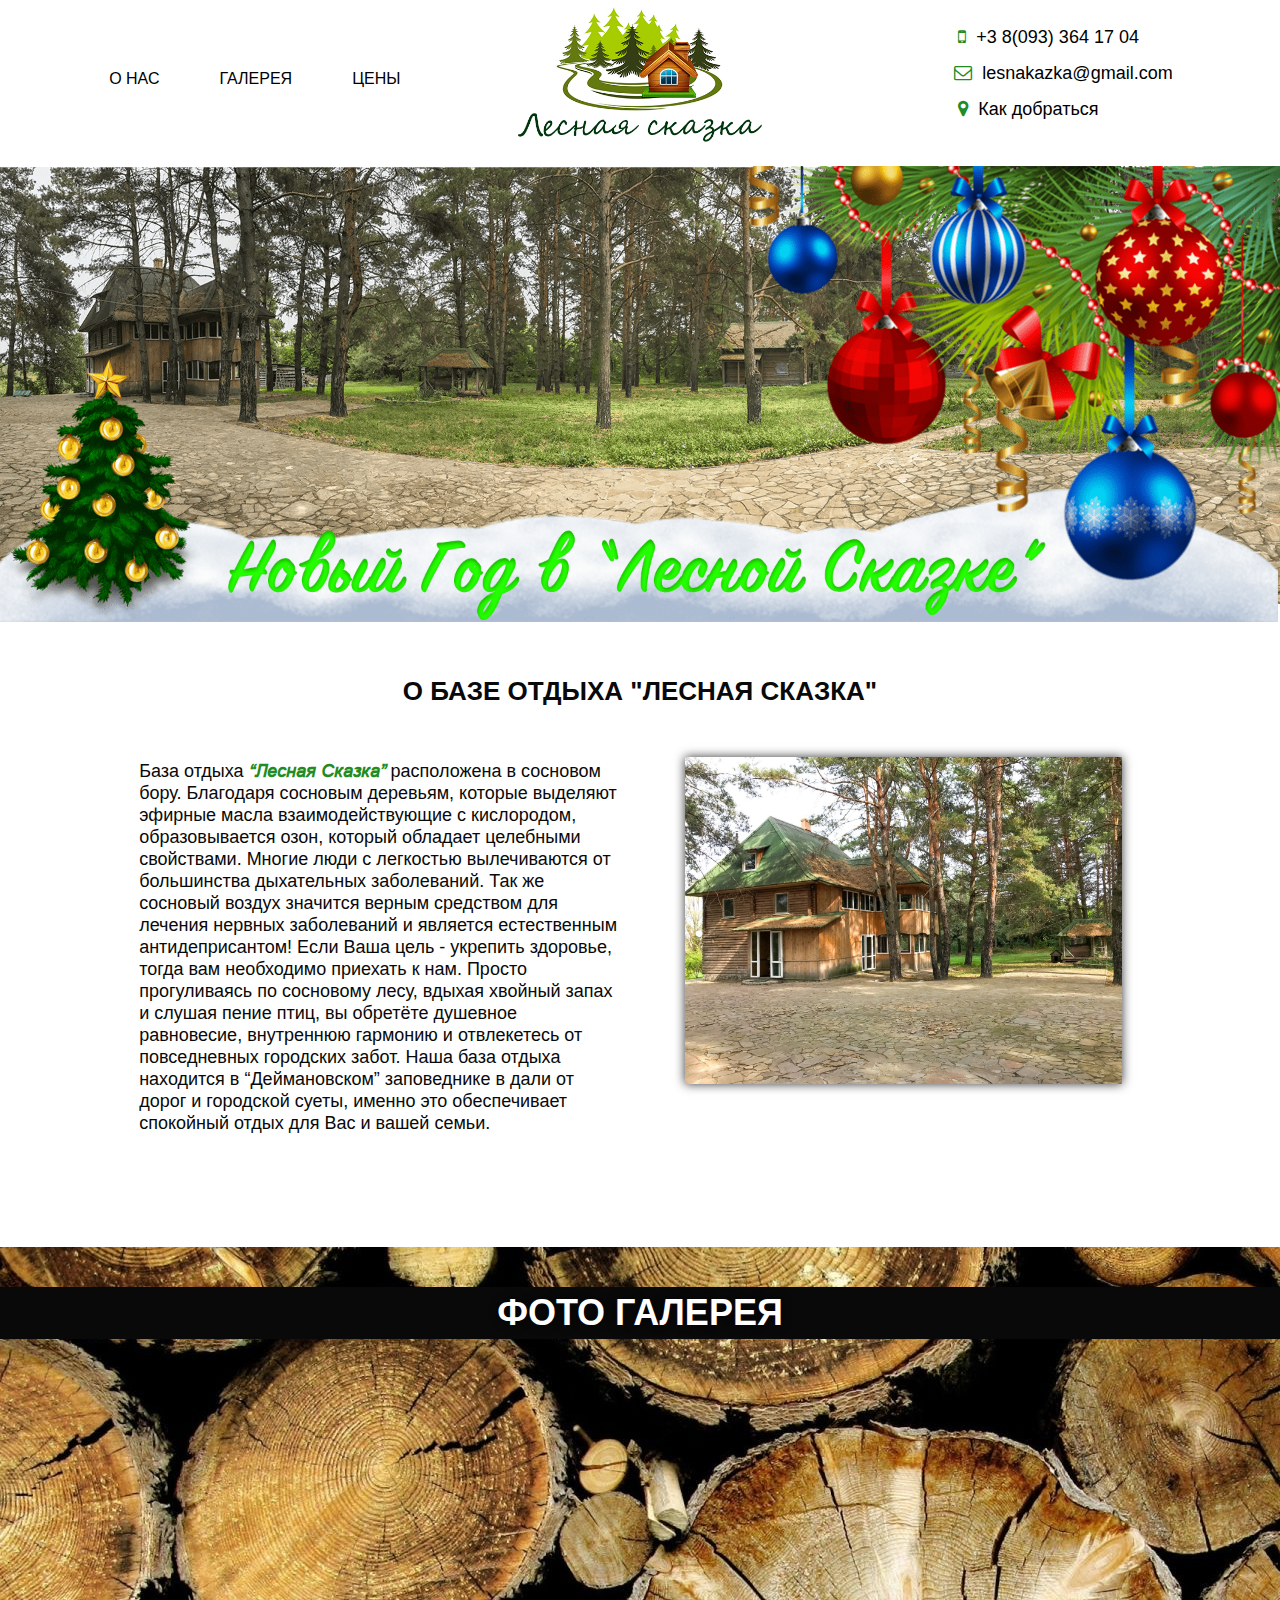
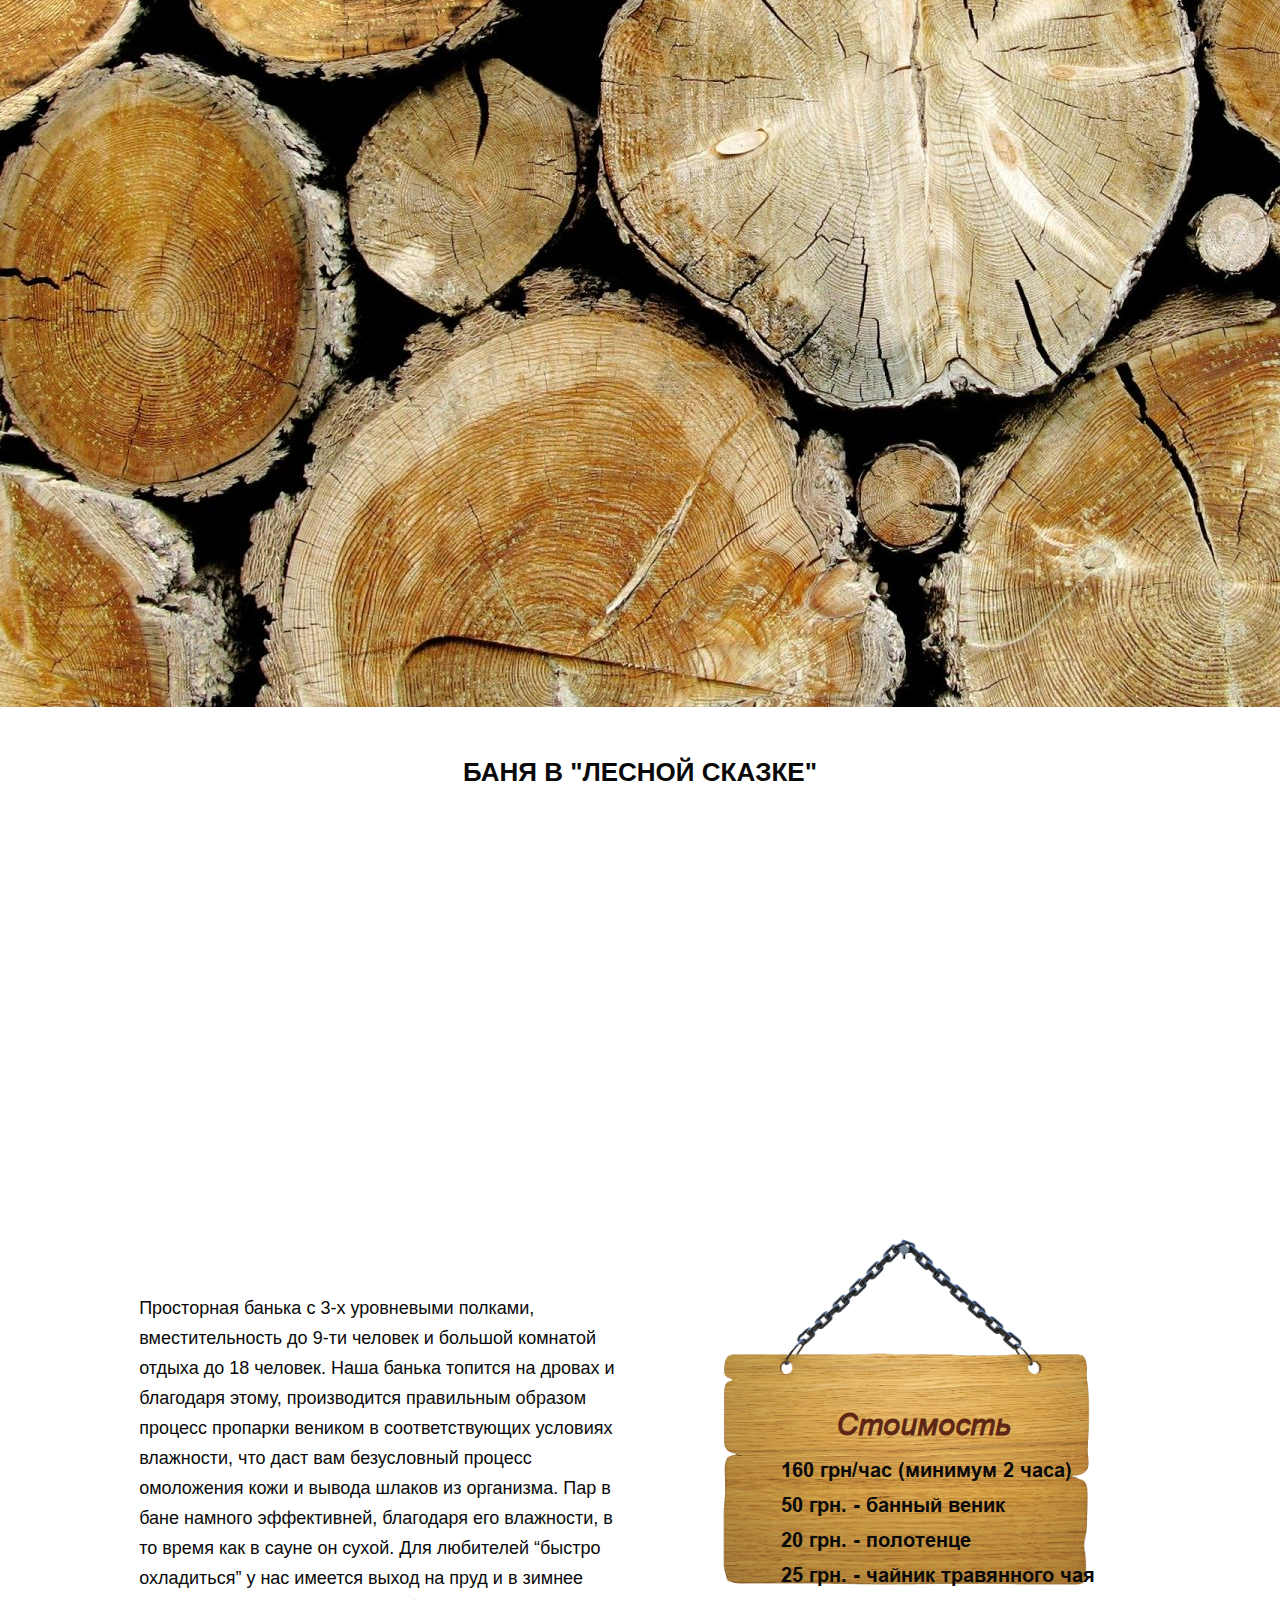
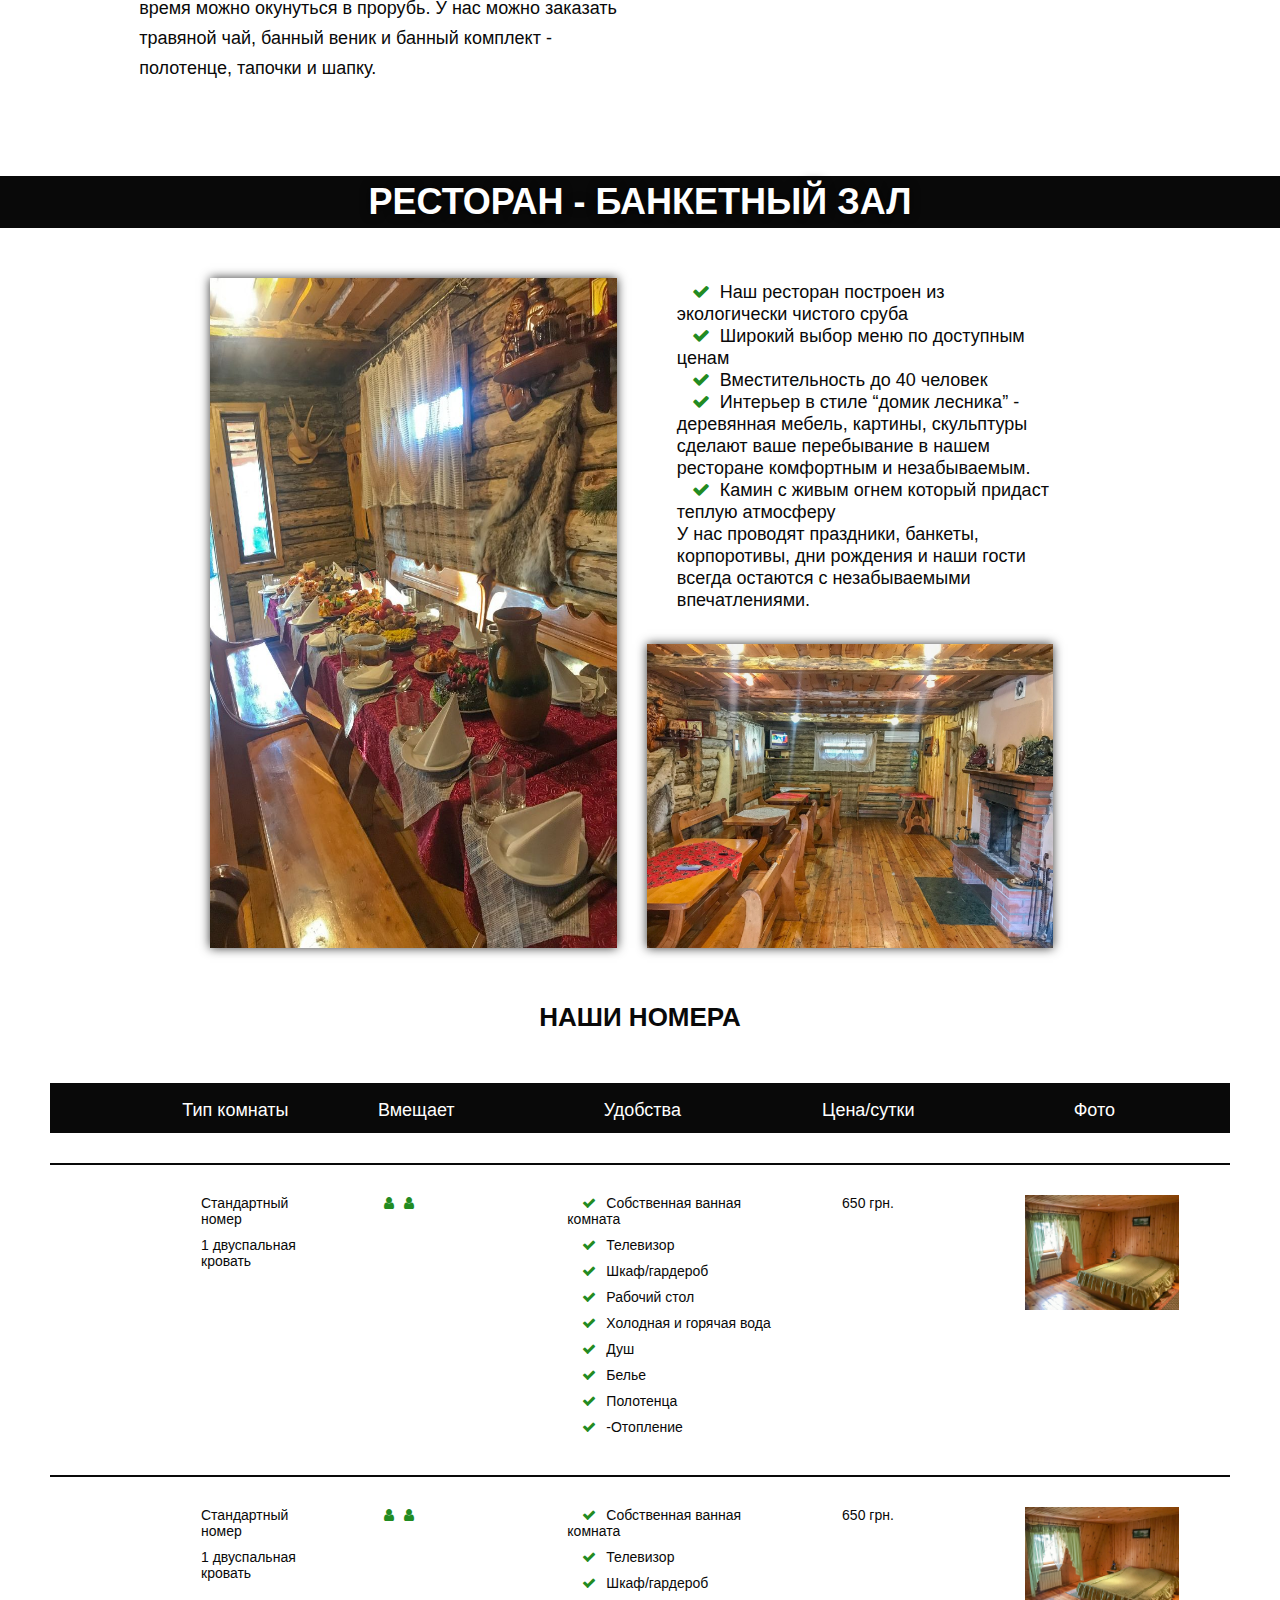
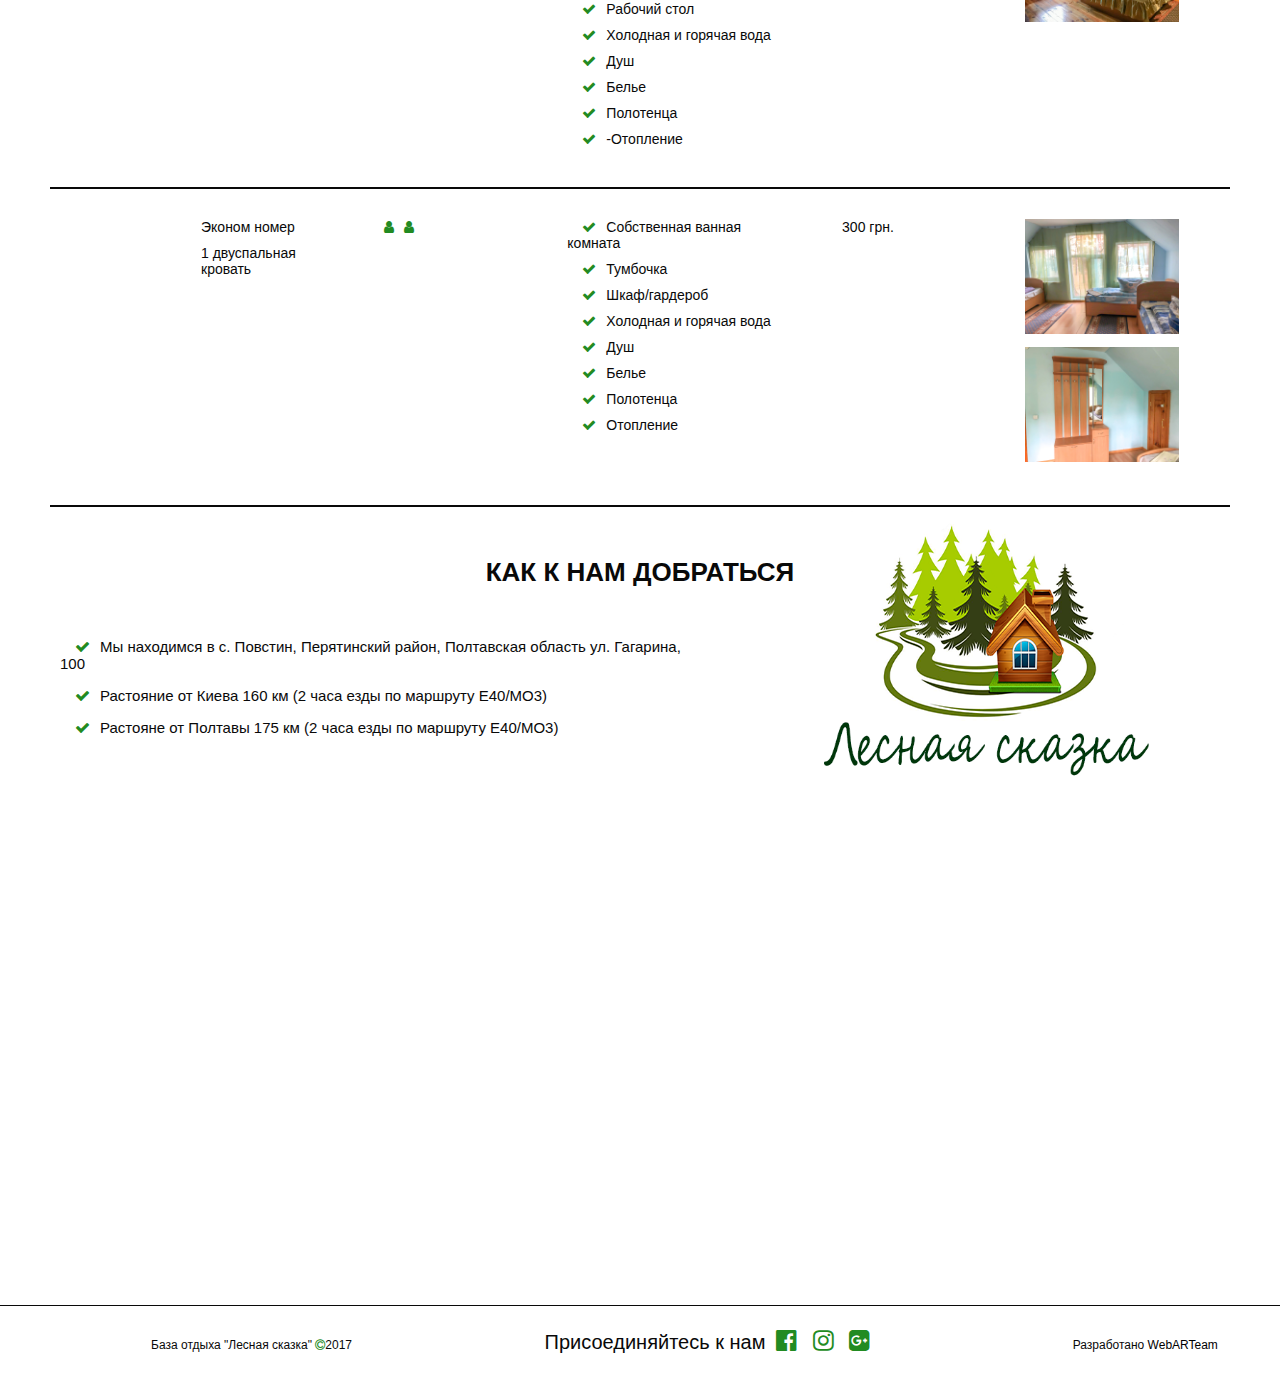
==== commit 41306a97: "Add files via upload" ====
--- a/index.html
+++ b/index.html
@@ -207,7 +207,7 @@
                     <span>Удобства</span>
                 </div>
                 <div class="cost col-lg-2 col-md-2 col-sm-2 col-xs-2">
-                    <span>Цена сутки</span>
+                    <span>Цена/сутки</span>
                 </div>
                 <div class="photo_rooms col-lg-3 col-md-3 col-sm-3 col-xs-3">
                     <span>Фото</span>
@@ -215,7 +215,50 @@
             </div>
         </div>
 
+
+        <div class="border"></div>
+
         <div class="margin-left table_row">
+            <div class="row marg">
+                <div class=" type col-lg-2 col-md-2 col-sm-2 col-xs-2">
+                    <ul>
+                        <li>Стандартный номер</li>
+                        <li>1 двуспальная кровать</li>
+                    </ul>
+                </div>
+                <div class="amounth col-lg-2 col-md-2 col-sm-2 col-xs-2">
+                    <ul>
+                        <li><i class="fa fa-user" aria-hidden="true"></i><i class="fa fa-user" aria-hidden="true"></i></li>
+                    </ul>
+                </div>
+                <div class="udobstva col-lg-3 col-md-3 col-sm-3 col-xs-3">
+                    <ul>
+                        <li><i class="fa fa-check"></i>Сoбственная ванная комната</li>
+                        <li><i class="fa fa-check"></i>Телевизор</li>
+                        <li><i class="fa fa-check"></i>Шкаф/гардероб</li>
+                        <li><i class="fa fa-check"></i>Рабочий стол</li>
+                        <li><i class="fa fa-check"></i>Холодная и горячая вода</li>
+                        <li><i class="fa fa-check"></i>Душ</li>
+                        <li><i class="fa fa-check"></i>Белье</li>
+                        <li><i class="fa fa-check"></i>Полотенца</li>
+                        <li><i class="fa fa-check"></i>-Отопление</li>
+                    </ul>
+                </div>
+                <div class="cost col-lg-2 col-md-2 col-sm-2 col-xs-2">
+                    <ul>
+                        <li>650 грн.</li>
+                    </ul>
+                </div>
+                <div class="photo_rooms col-lg-3 col-md-3 col-sm-2 col-xs-3">
+                    <ul>
+                        <a href="img/лесная-сказка-комната.jpg"  data-fancybox="gallery">
+                            <li><img src="img/лесная-сказка-комната.jpg" alt="комната"/></li>
+                        </a>
+                    </ul>
+                </div>
+            </div>
+        </div>
+       <!-- <div class="margin-left table_row">
             <div class="row marg">
                 <div class=" type col-lg-2 col-md-2 col-sm-2 col-xs-2">
                     <ul>
@@ -258,7 +301,7 @@
                     </ul>
                 </div>
             </div>
-        </div>
+        </div>-->
 
         <div class="border"></div>
 
--- a/css/style.css
+++ b/css/style.css
@@ -1211,9 +1211,13 @@
         margin-left: 0;
     }
     .table_row {
-         margin-right: 22px;
-     }
-
+        margin-right: 0;
+        margin-left: 0;
+        padding-right: 15px;
+    }
+    div.row.marg:before {
+        margin: 1px;
+    }
 }
 
 
@@ -1266,6 +1270,9 @@
         margin-left: 17px;
         margin-bottom: 20px;
     }
+    div.row.marg:before {
+        margin: 1px;
+    }
 }
 
 @media screen and (max-width: 360px) {
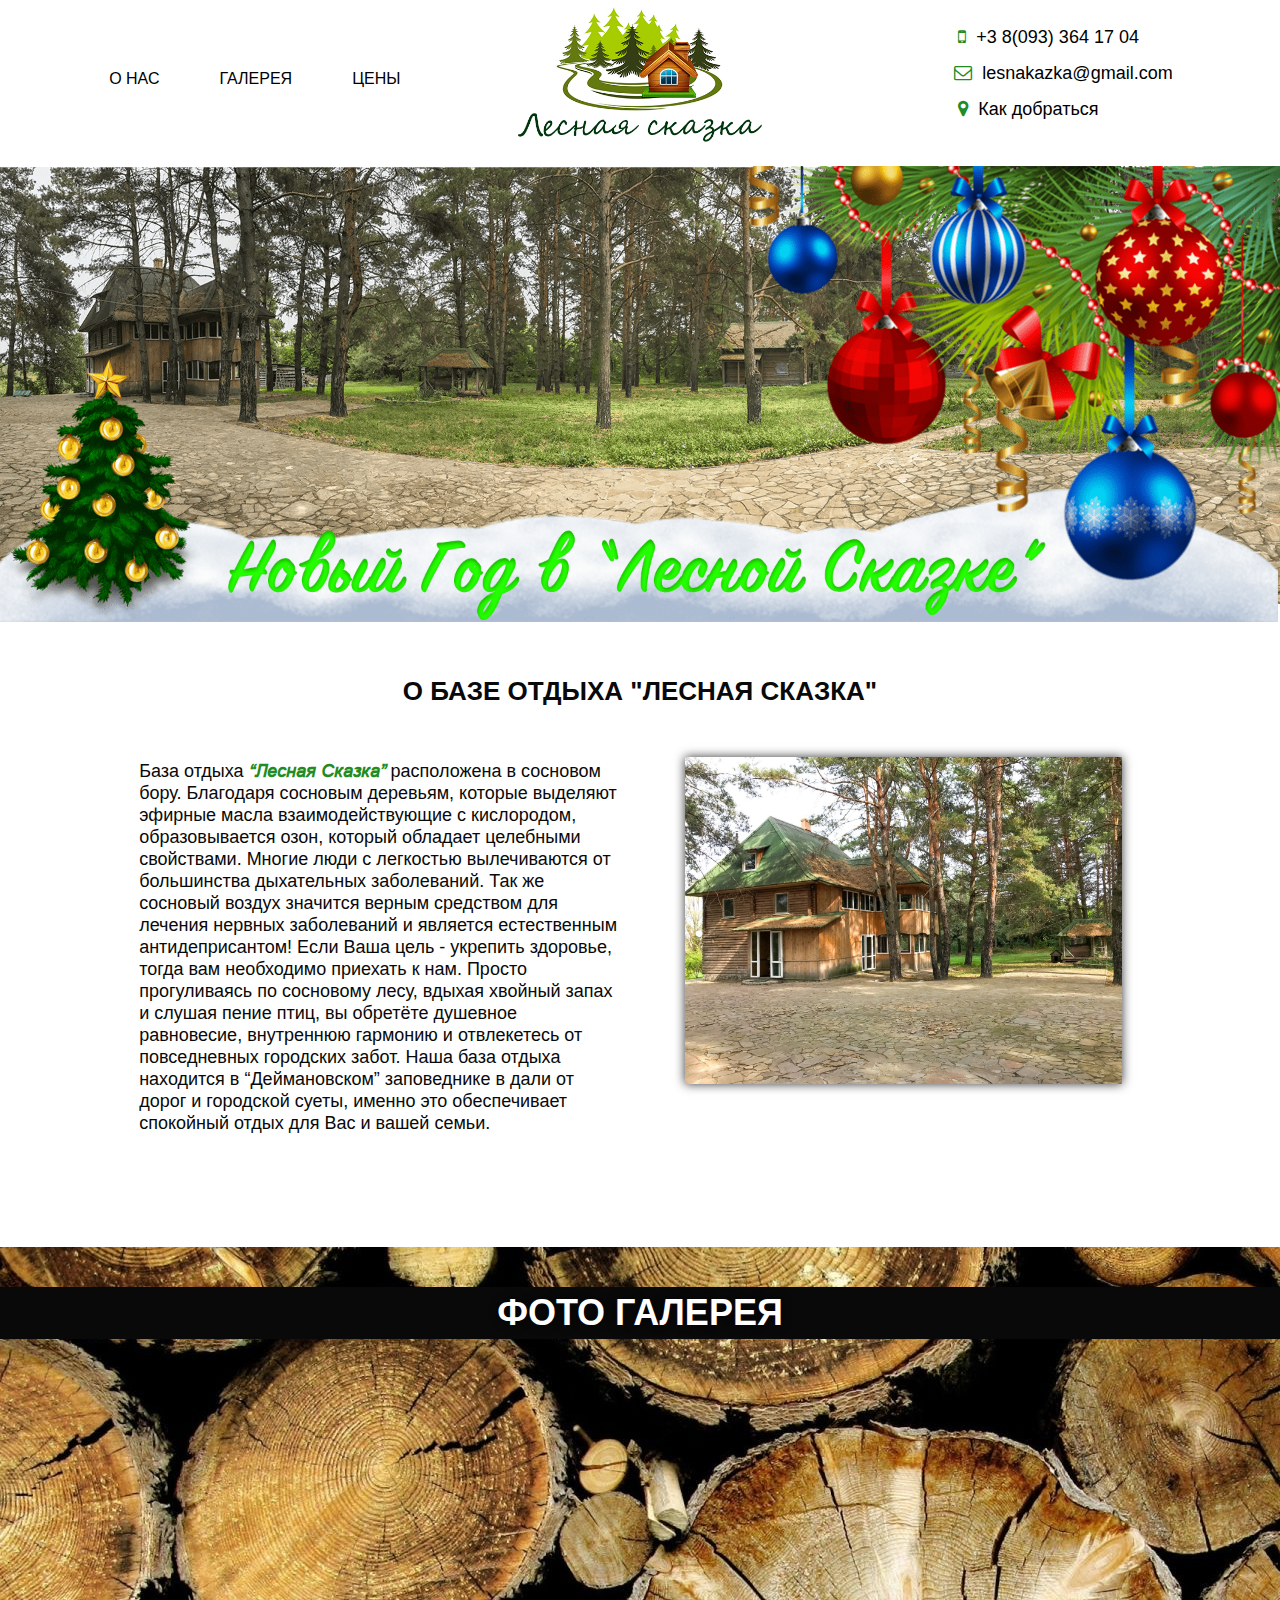
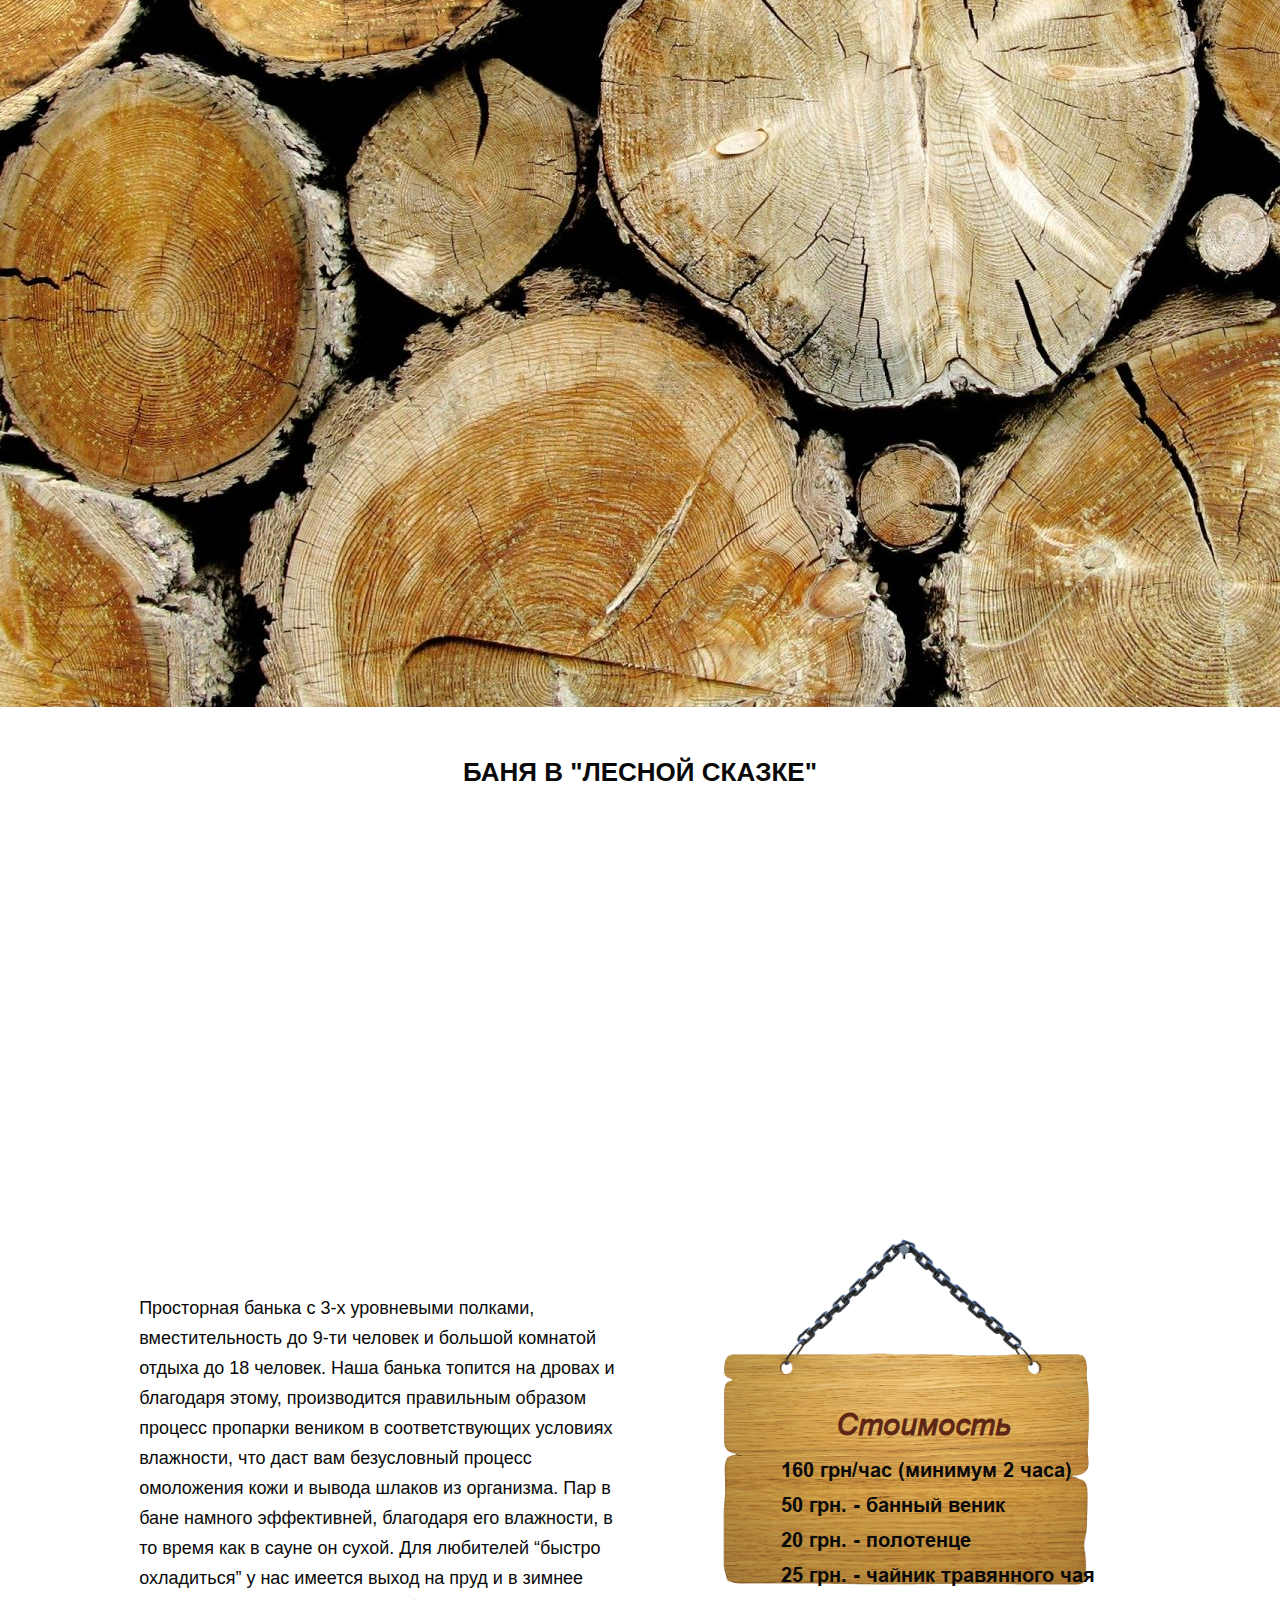
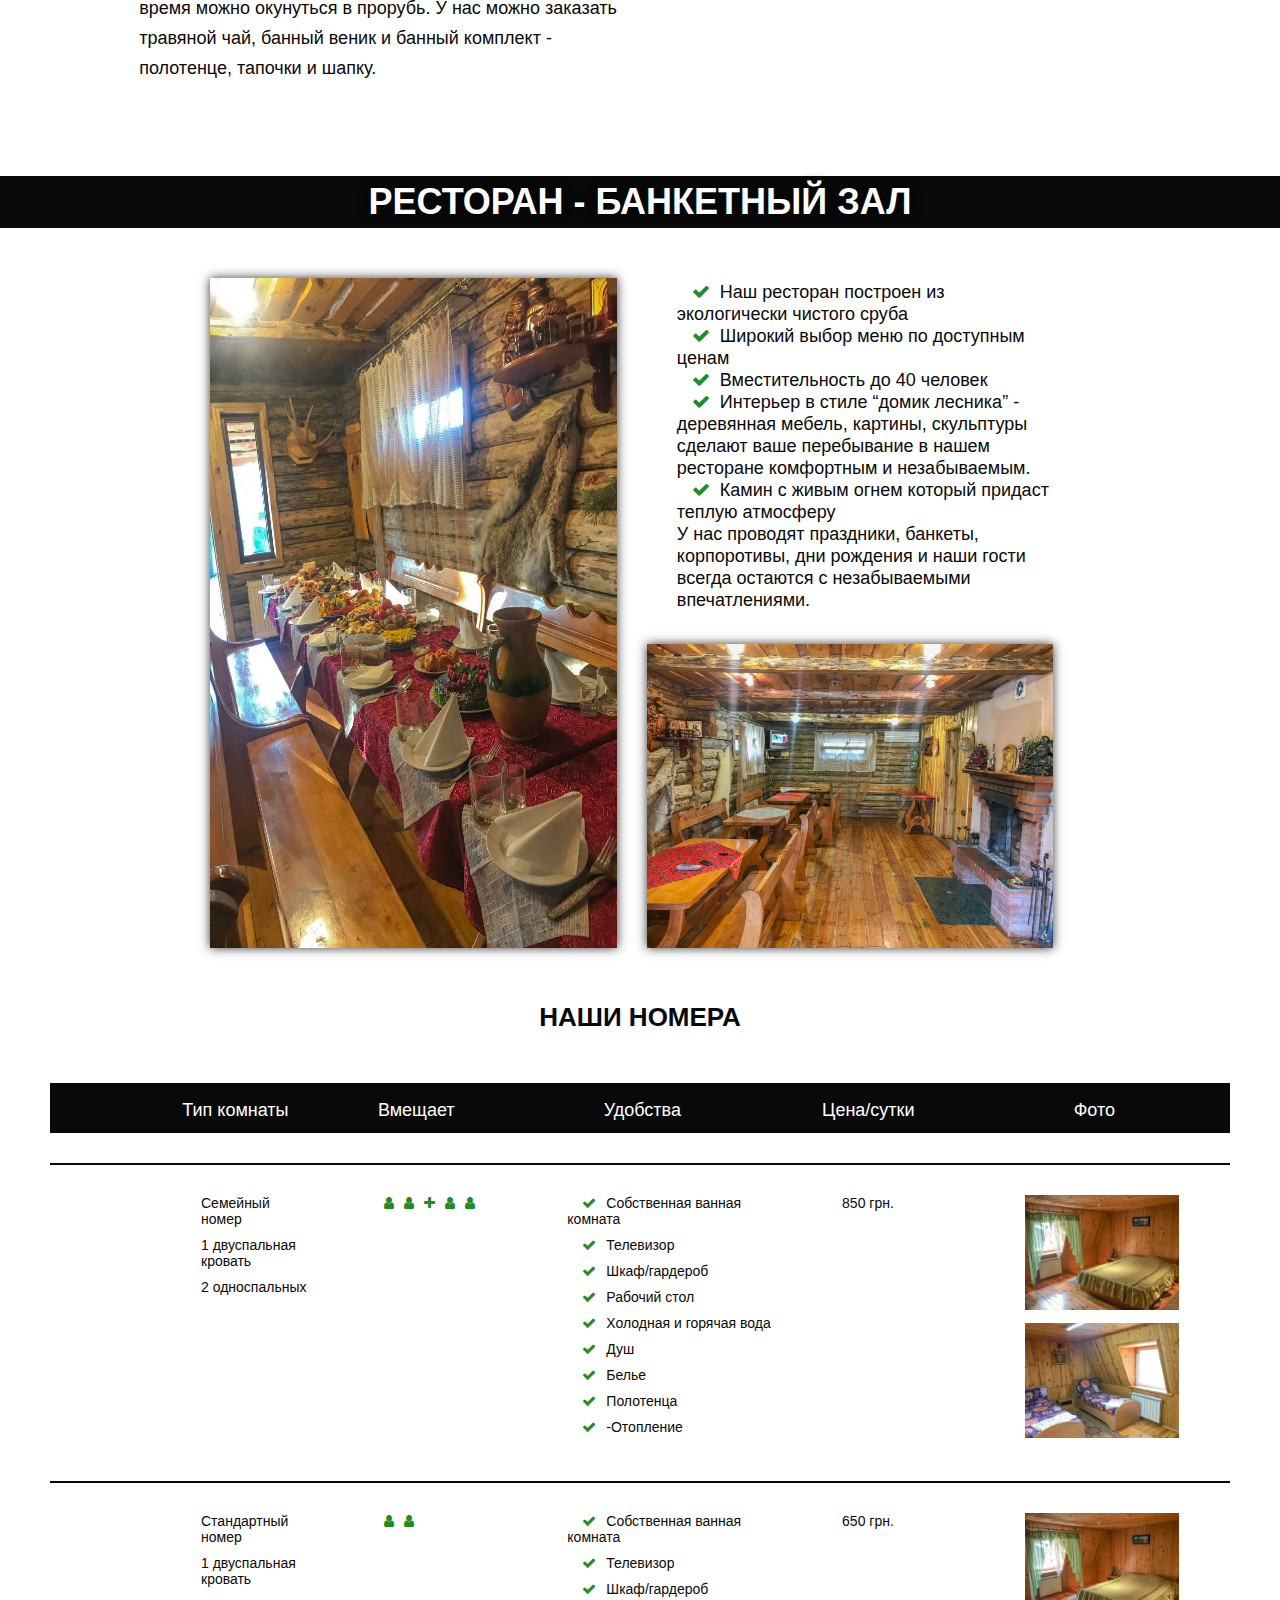
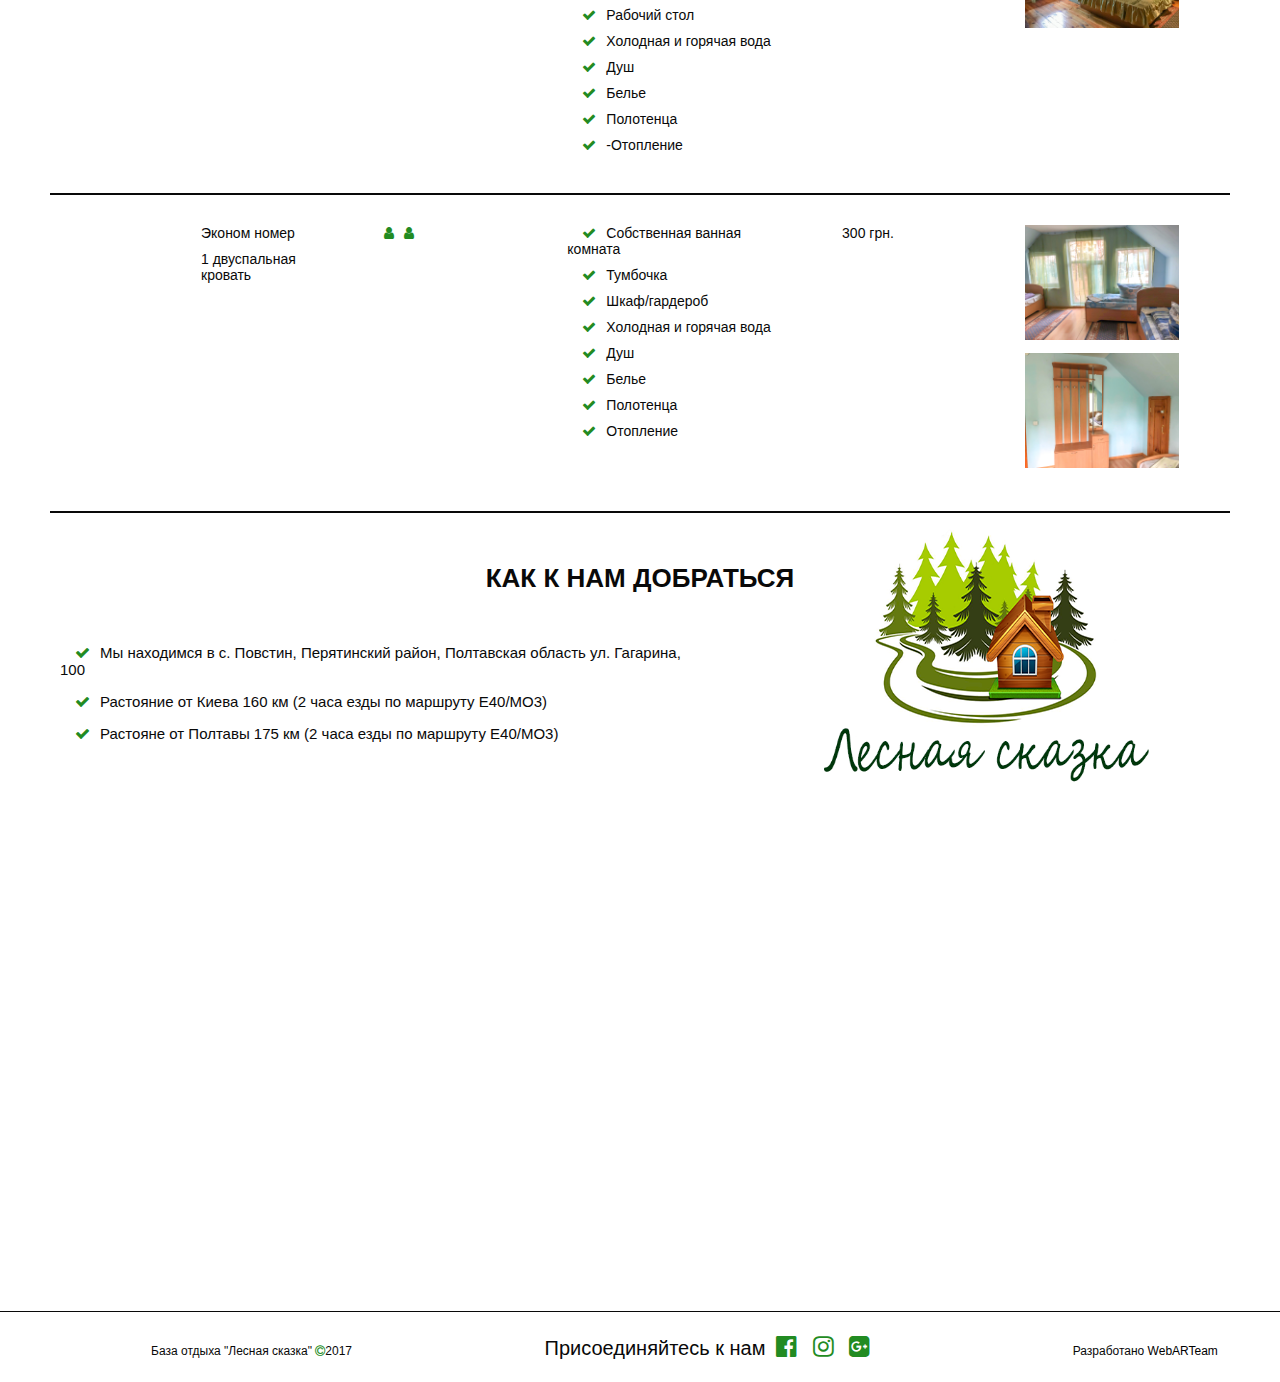
==== commit 75748fba: "Add files via upload" ====
--- a/index.html
+++ b/index.html
@@ -222,13 +222,14 @@
             <div class="row marg">
                 <div class=" type col-lg-2 col-md-2 col-sm-2 col-xs-2">
                     <ul>
-                        <li>Стандартный номер</li>
+                        <li>Семейный номер</li>
                         <li>1 двуспальная кровать</li>
+                        <li>2 односпальных</li>
                     </ul>
                 </div>
                 <div class="amounth col-lg-2 col-md-2 col-sm-2 col-xs-2">
                     <ul>
-                        <li><i class="fa fa-user" aria-hidden="true"></i><i class="fa fa-user" aria-hidden="true"></i></li>
+                        <li><i class="fa fa-user" aria-hidden="true"></i><i class="fa fa-user" aria-hidden="true"></i><i class="fa fa-plus" aria-hidden="true"></i><i class="fa fa-user" aria-hidden="true"></i><i class="fa fa-user" aria-hidden="true"></i></li>
                     </ul>
                 </div>
                 <div class="udobstva col-lg-3 col-md-3 col-sm-3 col-xs-3">
@@ -246,13 +247,14 @@
                 </div>
                 <div class="cost col-lg-2 col-md-2 col-sm-2 col-xs-2">
                     <ul>
-                        <li>650 грн.</li>
+                        <li>850 грн.</li>
                     </ul>
                 </div>
                 <div class="photo_rooms col-lg-3 col-md-3 col-sm-2 col-xs-3">
                     <ul>
                         <a href="img/лесная-сказка-комната.jpg"  data-fancybox="gallery">
                             <li><img src="img/лесная-сказка-комната.jpg" alt="комната"/></li>
+                            <li><img src="img/лесная-сказка-детская.jpg" alt="комната"/></li>
                         </a>
                     </ul>
                 </div>
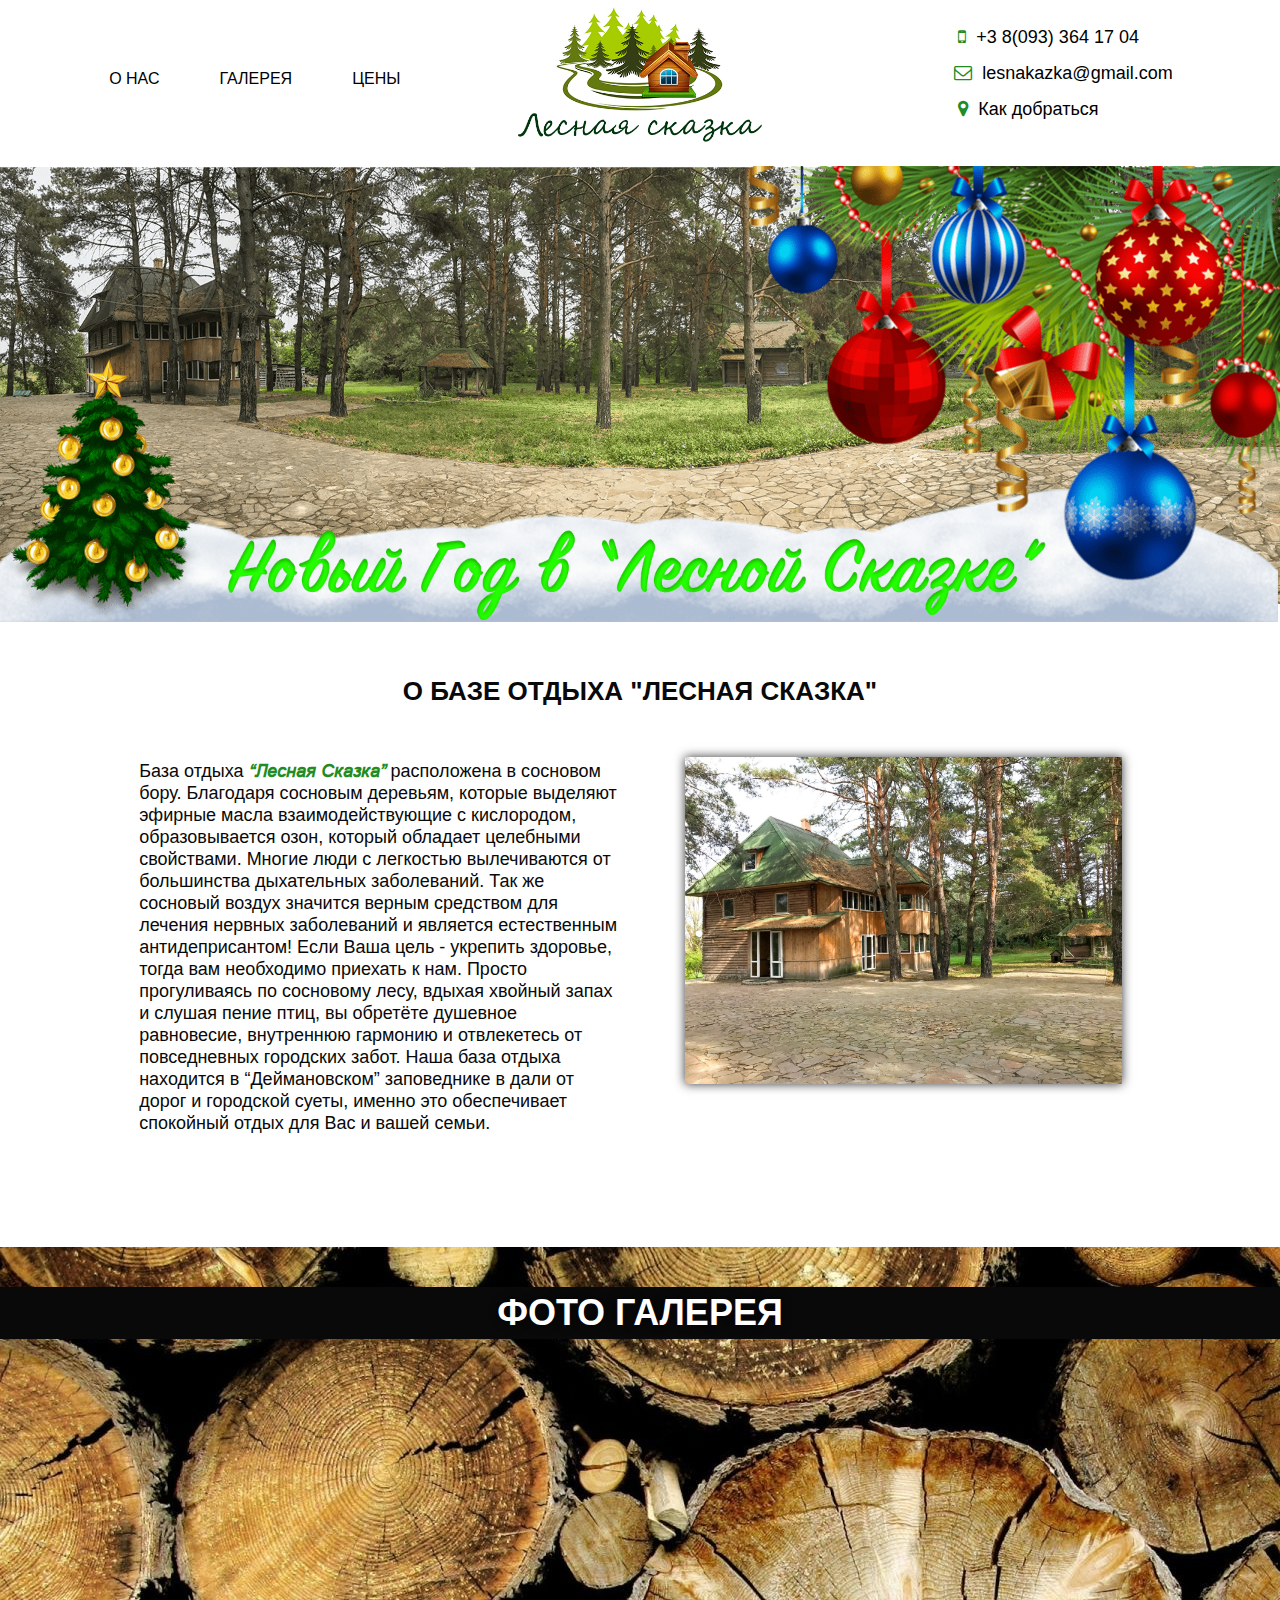
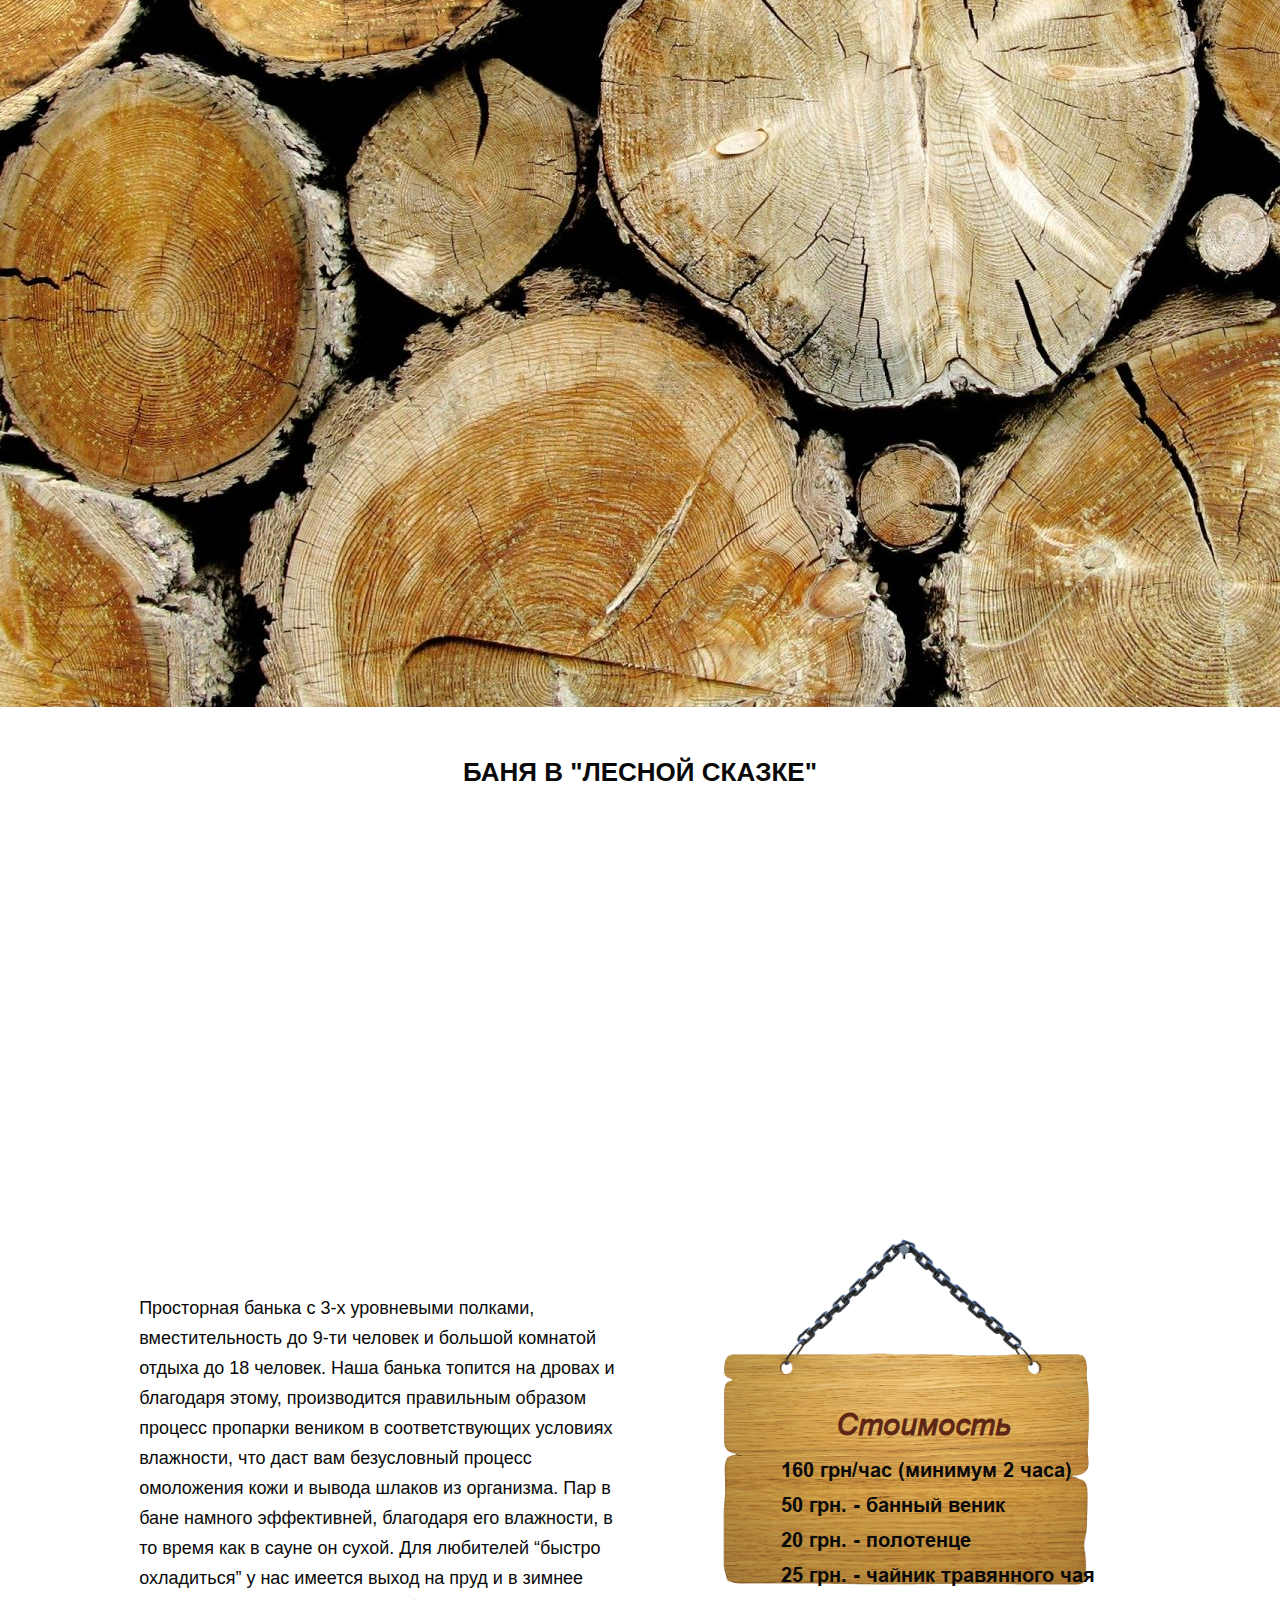
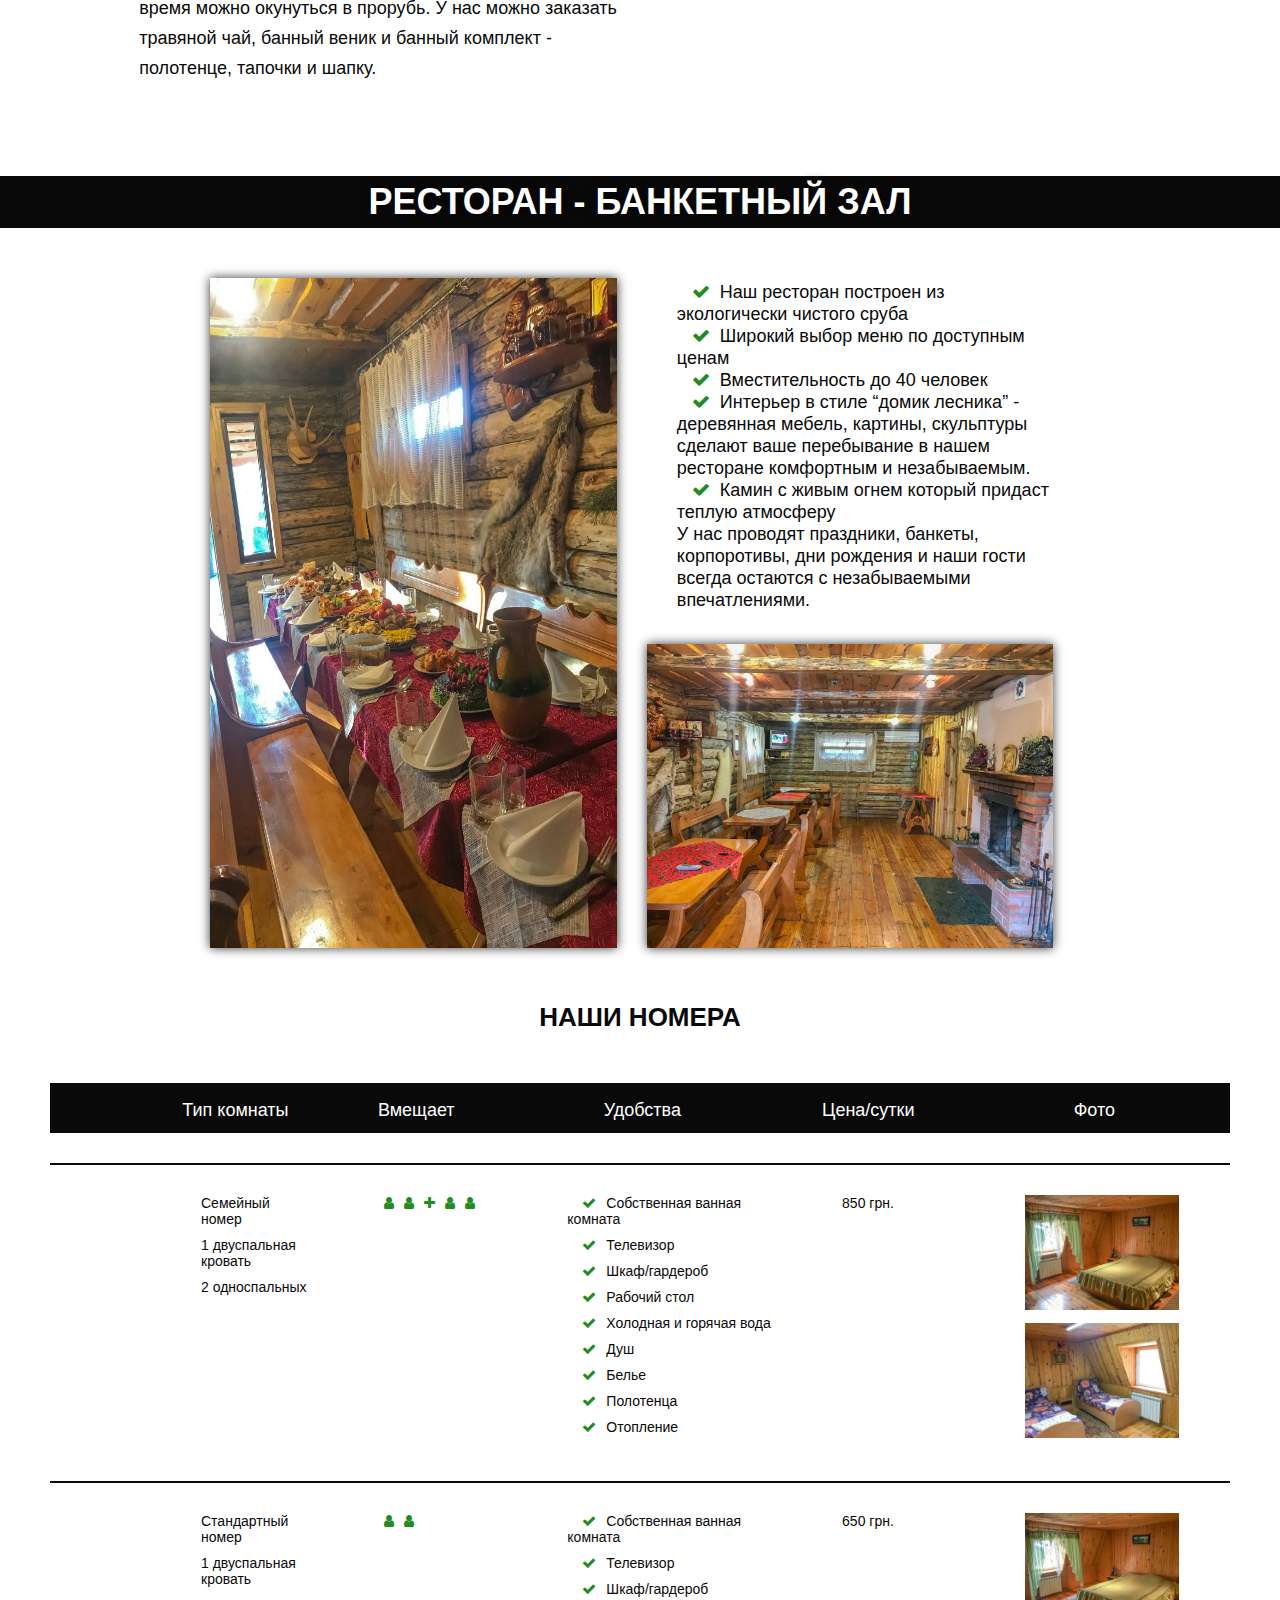
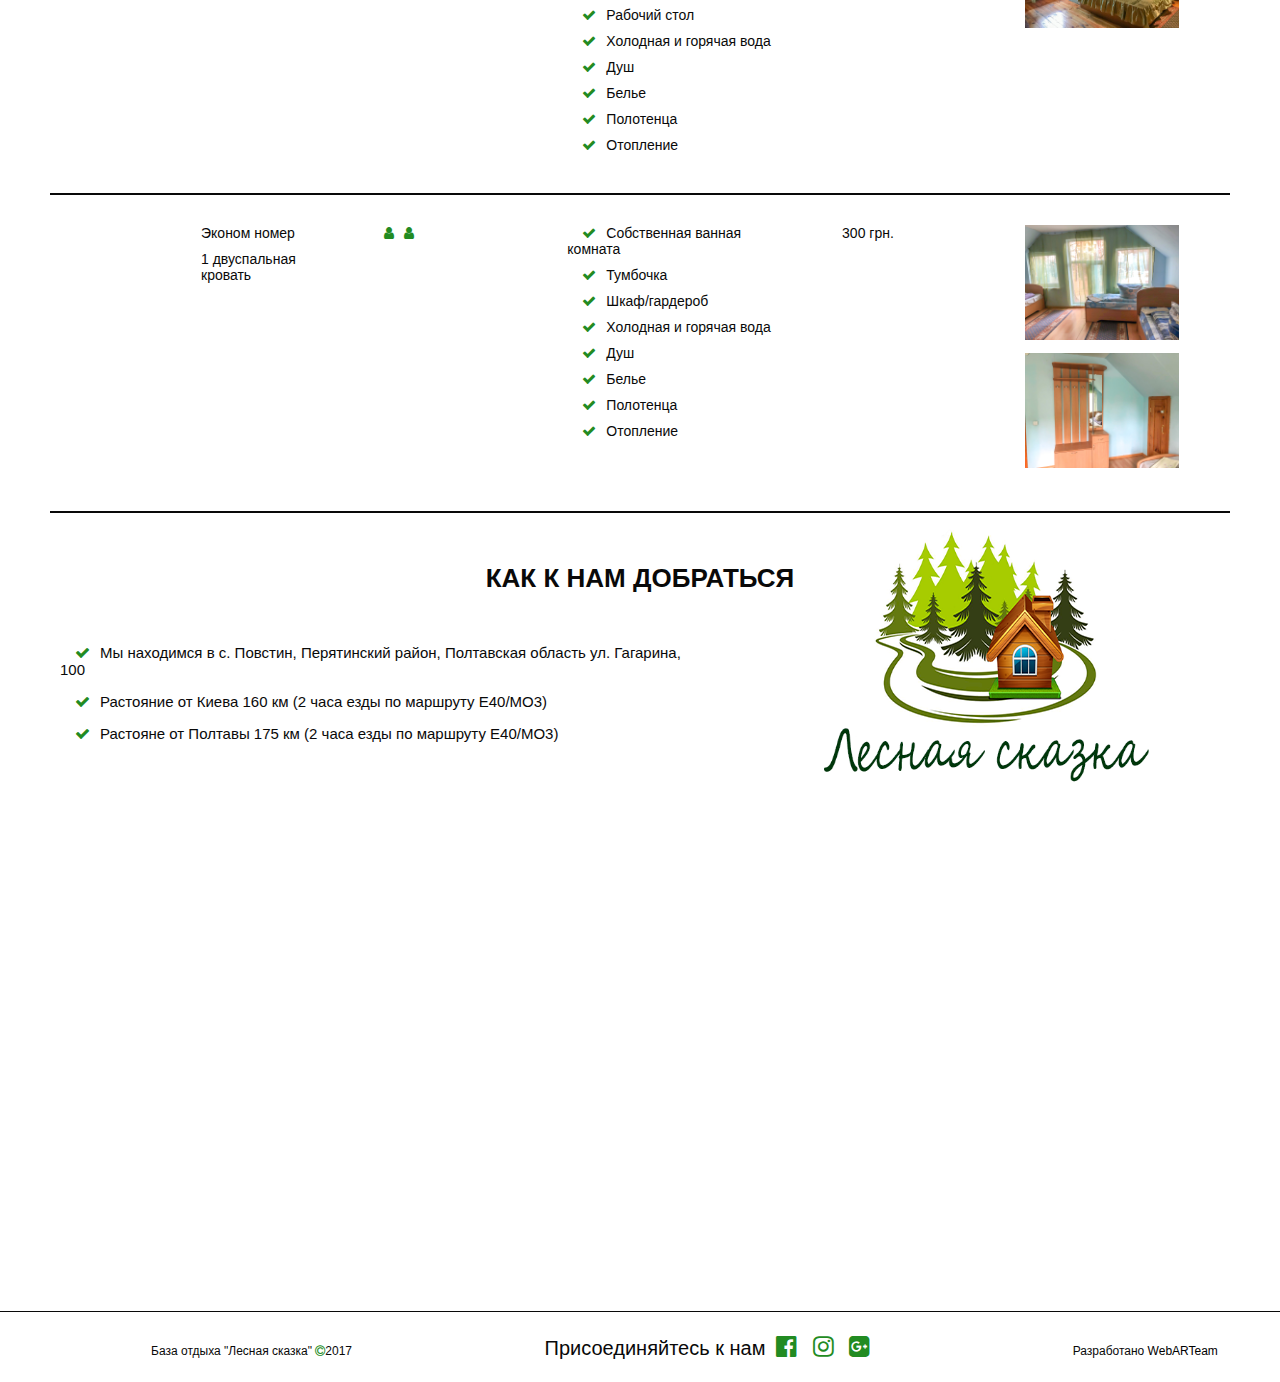
==== commit cbe3b5df: "Add files via upload" ====
--- a/index.html
+++ b/index.html
@@ -242,7 +242,7 @@
                         <li><i class="fa fa-check"></i>Душ</li>
                         <li><i class="fa fa-check"></i>Белье</li>
                         <li><i class="fa fa-check"></i>Полотенца</li>
-                        <li><i class="fa fa-check"></i>-Отопление</li>
+                        <li><i class="fa fa-check"></i>Отопление</li>
                     </ul>
                 </div>
                 <div class="cost col-lg-2 col-md-2 col-sm-2 col-xs-2">
@@ -330,7 +330,7 @@
                         <li><i class="fa fa-check"></i>Душ</li>
                         <li><i class="fa fa-check"></i>Белье</li>
                         <li><i class="fa fa-check"></i>Полотенца</li>
-                        <li><i class="fa fa-check"></i>-Отопление</li>
+                        <li><i class="fa fa-check"></i>Отопление</li>
                     </ul>
                 </div>
                 <div class="cost col-lg-2 col-md-2 col-sm-2 col-xs-2">
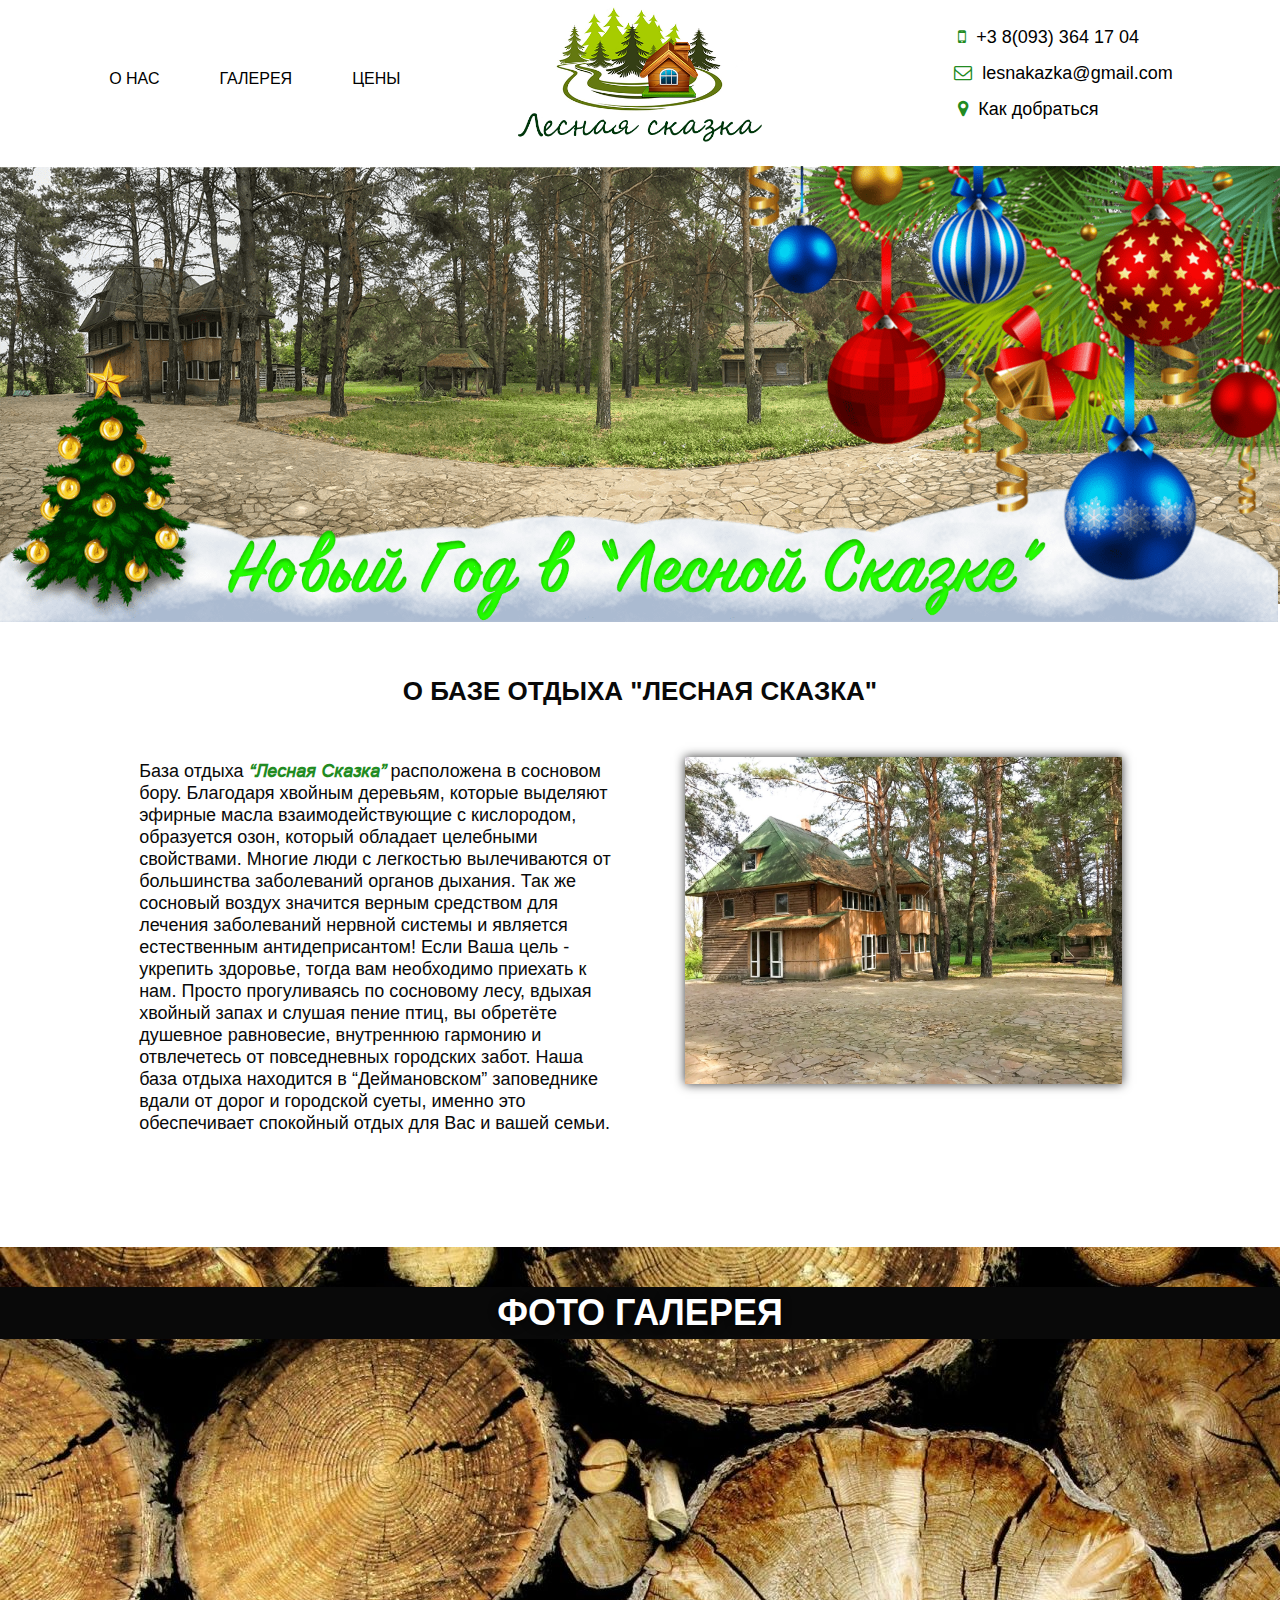
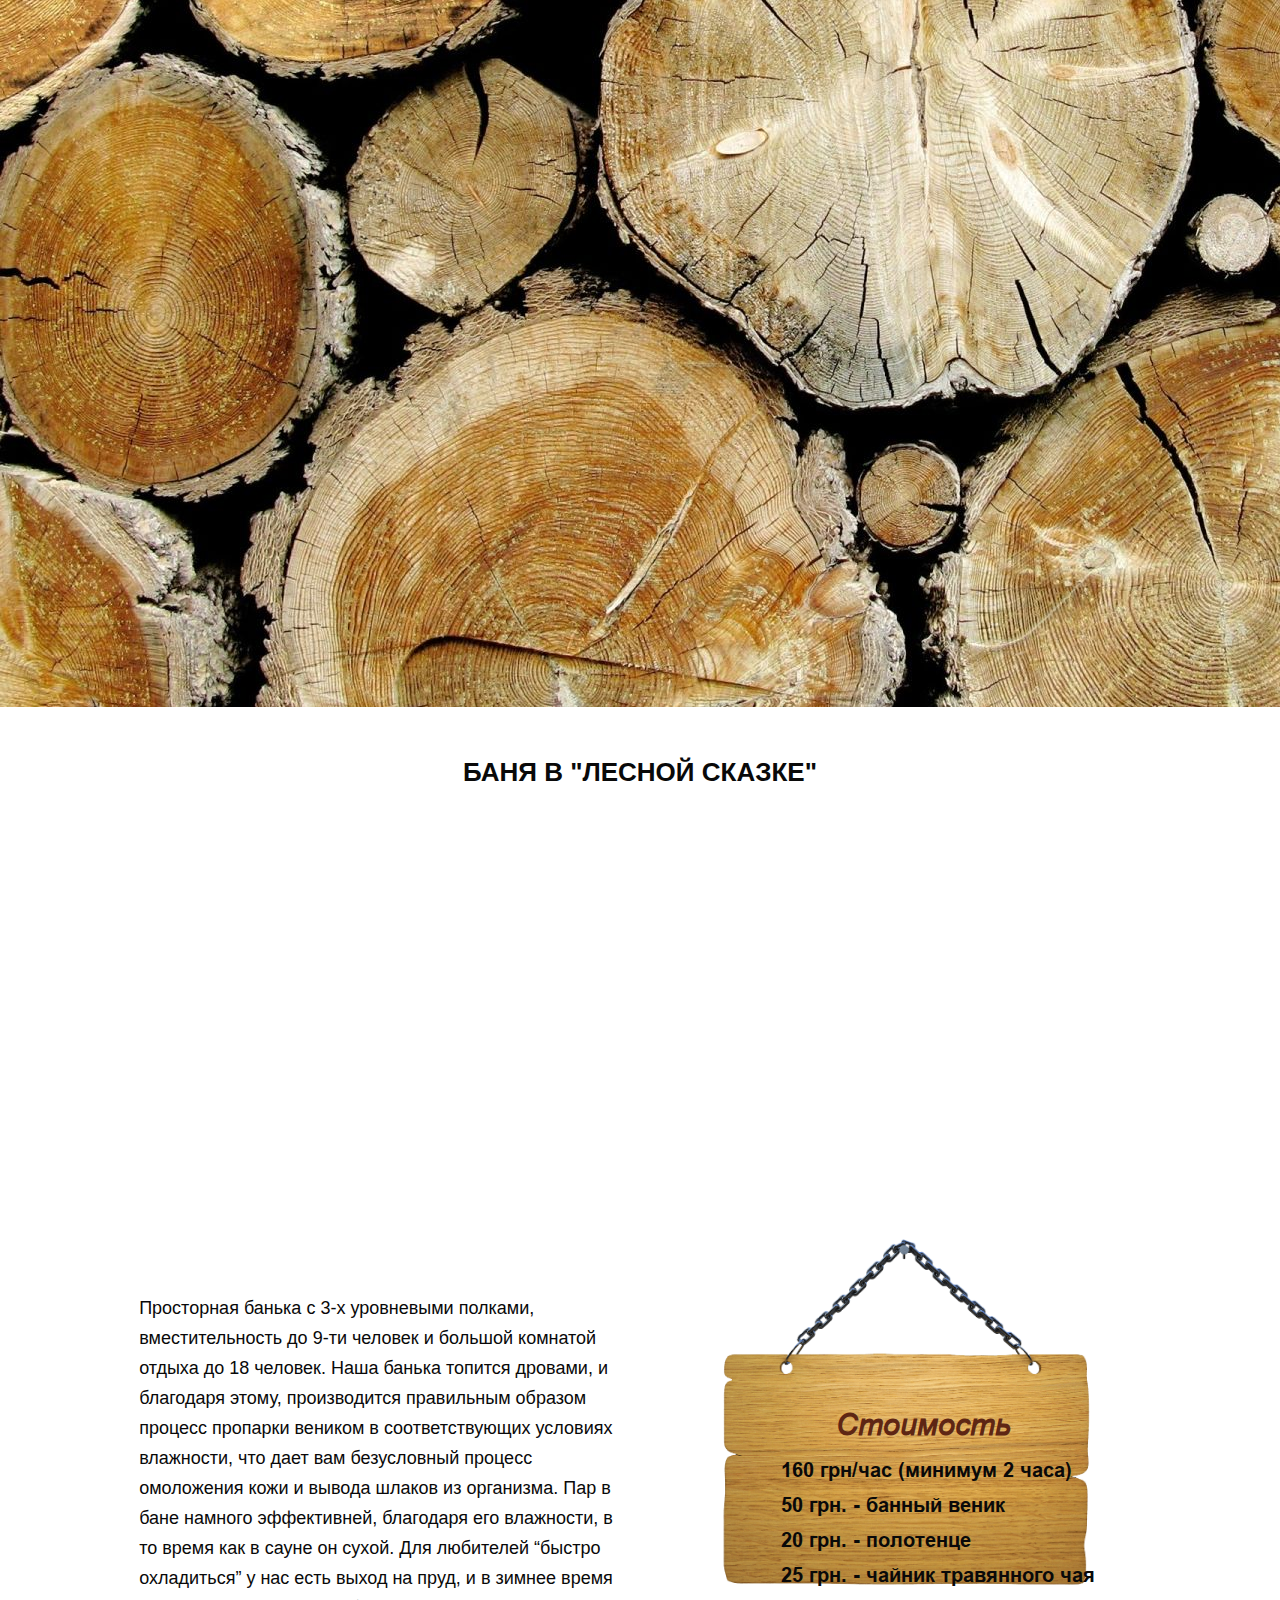
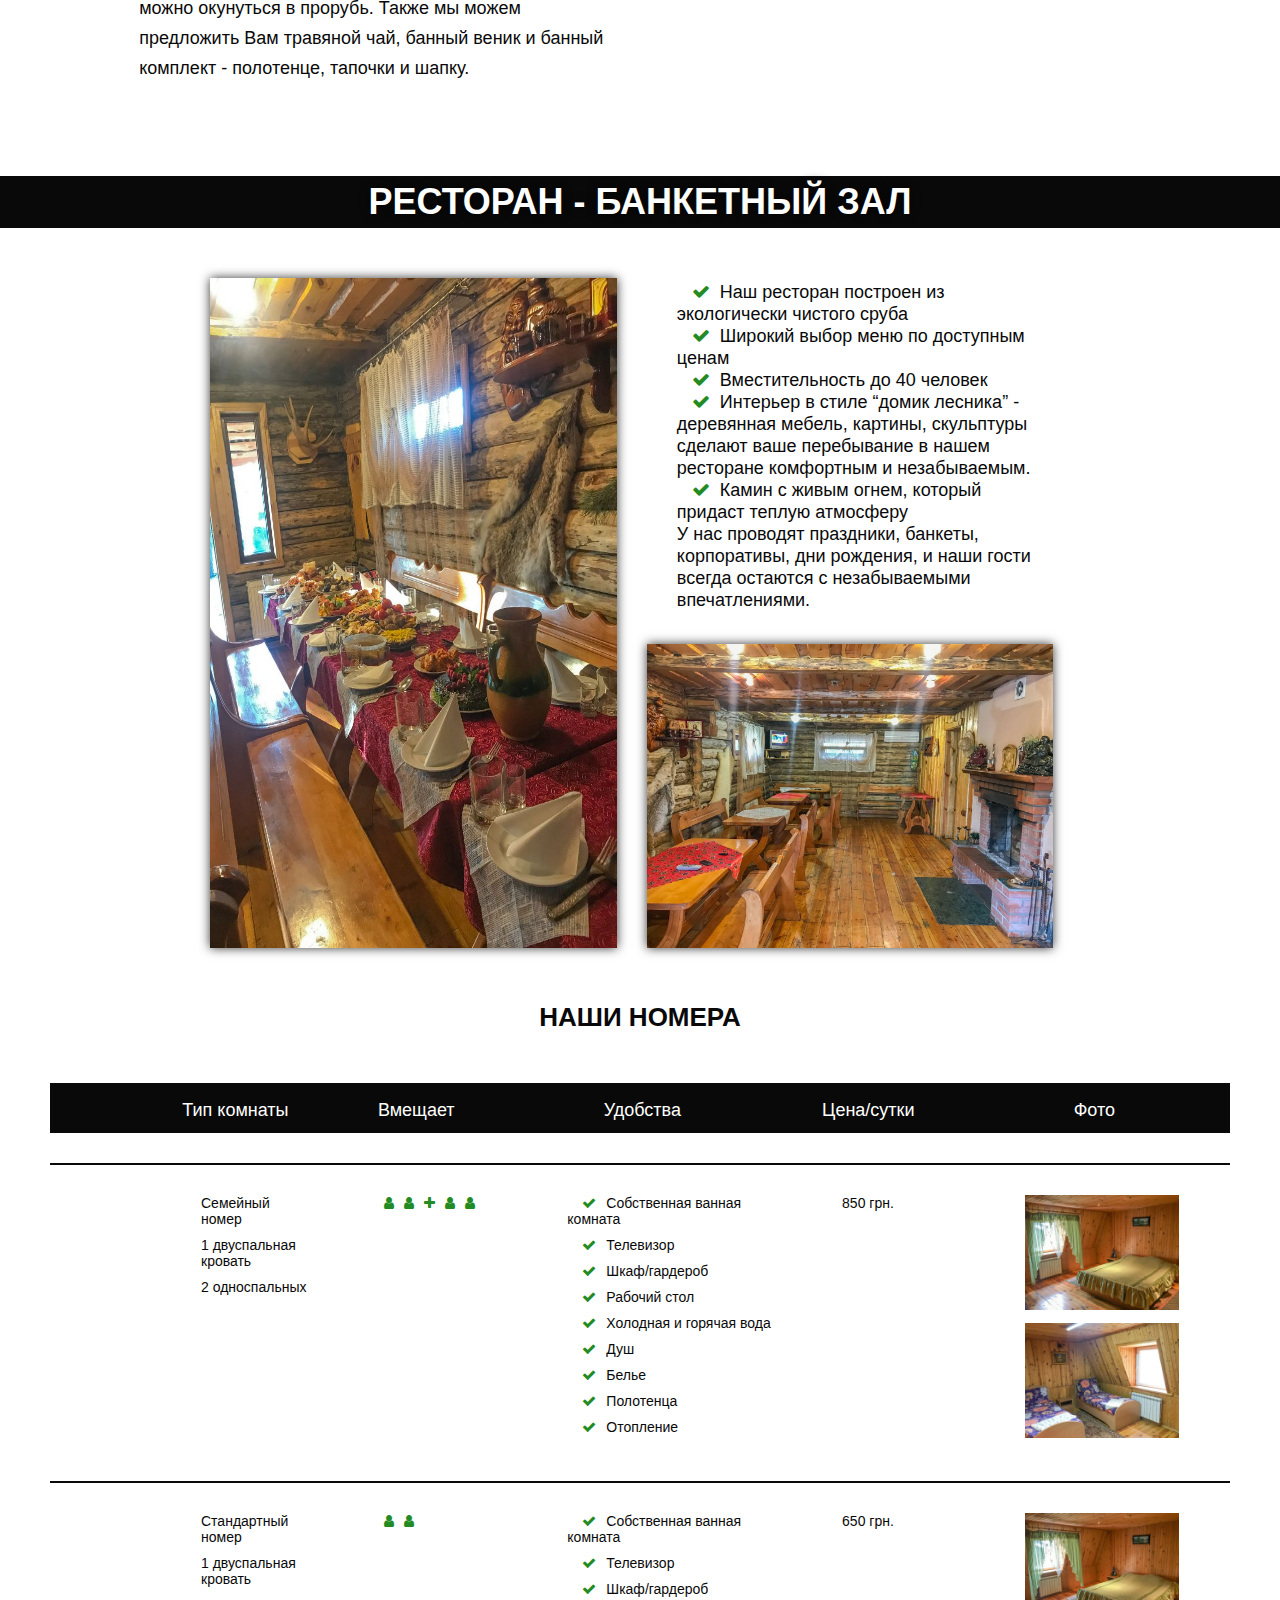
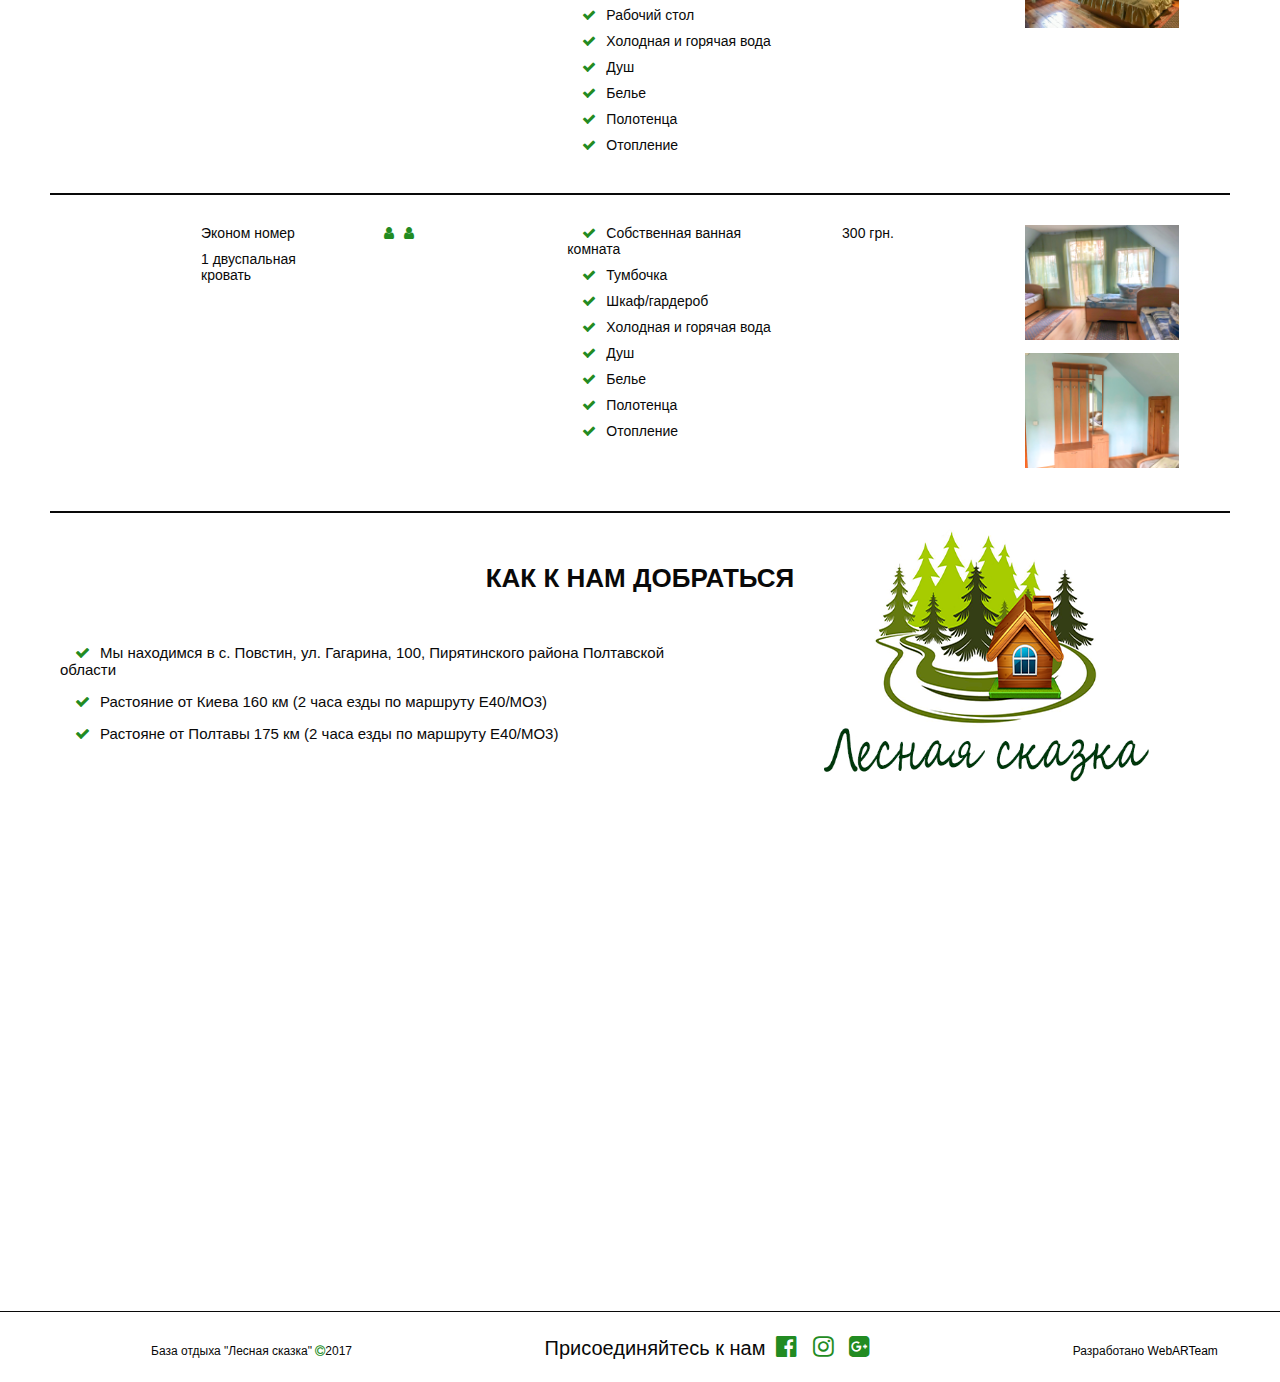
==== commit 9d3a8592: "Add files via upload" ====
--- a/index.html
+++ b/index.html
@@ -53,22 +53,22 @@
         <div class="row">
             <div class="text col-lg-5 col-lg-push-1 col-md-5 col-md-push-1 col-sm-6 col-xs-12">
                 <p> База отдыха <span class="green">“Лесная Сказка”</span> расположена в
-                    сосновом бору. Благодаря сосновым деревьям, которые выделяют эфирные
+                    сосновом бору. Благодаря хвойным деревьям, которые выделяют эфирные
                     масла взаимодействующие с кислородом,
-                    образовывается озон, который обладает целебными
+                    образуется озон, который обладает целебными
                     свойствами. Многие
-                    люди с легкостью вылечиваются от большинства дыхательных
-                    заболеваний. Так же сосновый воздух значится
-                    верным средством для лечения нервных заболеваний
+                    люди с легкостью вылечиваются от большинства
+                    заболеваний органов дыхания. Так же сосновый воздух значится
+                    верным средством для лечения  заболеваний нервной системы
                     и является естественным антидеприсантом!
                     Если Ваша цель - укрепить здоровье, тогда вам
                     необходимо приехать к нам. Просто прогуливаясь по
                     сосновому лесу, вдыхая хвойный запах
                     и слушая пение птиц, вы обретёте душевное равновесие,
-                    внутреннюю гармонию и отвлекетесь от повседневных
+                    внутреннюю гармонию и отвлечетесь от повседневных
                     городских забот.
                     Наша база отдыха находится в “Деймановском” заповеднике
-                    в дали от дорог и городской суеты, именно это обеспечивает
+                    вдали от дорог и городской суеты, именно это обеспечивает
                     спокойный отдых для Вас и вашей семьи.</p>
             </div>
             <div class="photo_img col-lg-4 col-lg-push-1 col-md-4 col-md-push-1 col-sm-5 col-xs-10">
@@ -146,13 +146,13 @@
         <div class="row ban">
             <div class="text col-lg-5 col-lg-push-1 col-md-5 col-md-push-1 col-sm-5 col-sm-push-1 col-xs-10 col-xs-push-1">
                 <p> Просторная банька с 3-х уровневыми полками, вместительность до 9-ти человек
-                    и большой комнатой отдыха до 18 человек. Наша банька топится на дровах и
+                    и большой комнатой отдыха до 18 человек. Наша банька топится дровами, и
                     благодаря этому, производится правильным образом процесс пропарки веником
-                    в соответствующих условиях влажности, что даст вам безусловный процесс
+                    в соответствующих условиях влажности, что дает вам безусловный процесс
                     омоложения кожи и вывода шлаков из организма. Пар в бане намного эффективней,
                     благодаря его влажности, в то время как в сауне он сухой.
-                    Для любителей “быстро охладиться” у нас имеется выход на пруд и в зимнее время
-                    можно окунуться в прорубь. У нас можно заказать травяной чай, банный веник и
+                    Для любителей “быстро охладиться” у нас есть выход на пруд, и в зимнее время
+                    можно окунуться в прорубь. Также мы можем предложить Вам травяной чай, банный веник и
                     банный комплект - полотенце, тапочки и шапку.</p>
             </div>
             <div class="photo_img col-lg-4 col-lg-push-1 col-md-4 col-md-push-1 col-sm-4 col-sm-push-1 col-xs-10 col-xs-push-1">
@@ -183,8 +183,8 @@
                         <i class="fa fa-check"></i>Интерьер в стиле “домик лесника” - деревянная мебель, картины,
                         скульптуры сделают ваше перебывание в нашем ресторане
                         комфортным и незабываемым.<br>
-                        <i class="fa fa-check"></i>Камин с живым огнем который придаст теплую атмосферу<br>
-                        У нас проводят праздники, банкеты, корпоротивы, дни рождения
+                        <i class="fa fa-check"></i>Камин с живым огнем, который придаст теплую атмосферу<br>
+                        У нас проводят праздники, банкеты, корпоративы, дни рождения,
                         и наши гости всегда остаются с незабываемыми впечатлениями.
                     </p>
                     <img src="img/лесная-сказка-ресторан.jpg" alt="ресторан"/>
@@ -250,7 +250,7 @@
                         <li>850 грн.</li>
                     </ul>
                 </div>
-                <div class="photo_rooms col-lg-3 col-md-3 col-sm-2 col-xs-3">
+                <div class="photo_rooms col-lg-3 col-md-3 col-sm-3 col-xs-3">
                     <ul>
                         <a href="img/лесная-сказка-комната.jpg"  data-fancybox="gallery">
                             <li><img src="img/лесная-сказка-комната.jpg" alt="комната"/></li>
@@ -338,7 +338,7 @@
                         <li>650 грн.</li>
                     </ul>
                 </div>
-                <div class="photo_rooms col-lg-3 col-md-3 col-sm-2 col-xs-3">
+                <div class="photo_rooms col-lg-3 col-md-3 col-sm-3 col-xs-3">
                     <ul>
                         <a href="img/лесная-сказка-комната.jpg"  data-fancybox="gallery">
                             <li><img src="img/лесная-сказка-комната.jpg" alt="комната"/></li>
@@ -399,7 +399,7 @@
         <h3>Как к нам добраться</h3>
         <div class="row">
             <ul class="map_text col-lg-6 col-md-6 col-sm-7 col-xs-11">
-                <li><i class="fa fa-check" aria-hidden="true"></i>Мы находимся в с. Повстин, Перятинский район, Полтавская область ул. Гагарина, 100</li>
+                <li><i class="fa fa-check" aria-hidden="true"></i>Мы находимся в с. Повстин, ул. Гагарина, 100, Пирятинского района Полтавской области</li>
                 <li><i class="fa fa-check" aria-hidden="true"></i>Растояние от Киева 160 км (2 часа езды по маршруту Е40/МО3)</li>
                 <li><i class="fa fa-check" aria-hidden="true"></i>Растояне от Полтавы 175 км (2 часа езды по маршруту Е40/МО3)</li>
             </ul>
--- a/css/style.css
+++ b/css/style.css
@@ -594,7 +594,7 @@
 }
 
 
-@media screen and (max-width: 1024px) {
+@media screen and (max-width: 1113px) {
     ul.nav {
         font-size: 14px;
     }
@@ -818,7 +818,7 @@
     }
 }
 
-@media screen and (max-width: 767px) {
+@media screen and (max-width: 768px) {
     .img_logo {
         width: 30%;
     }
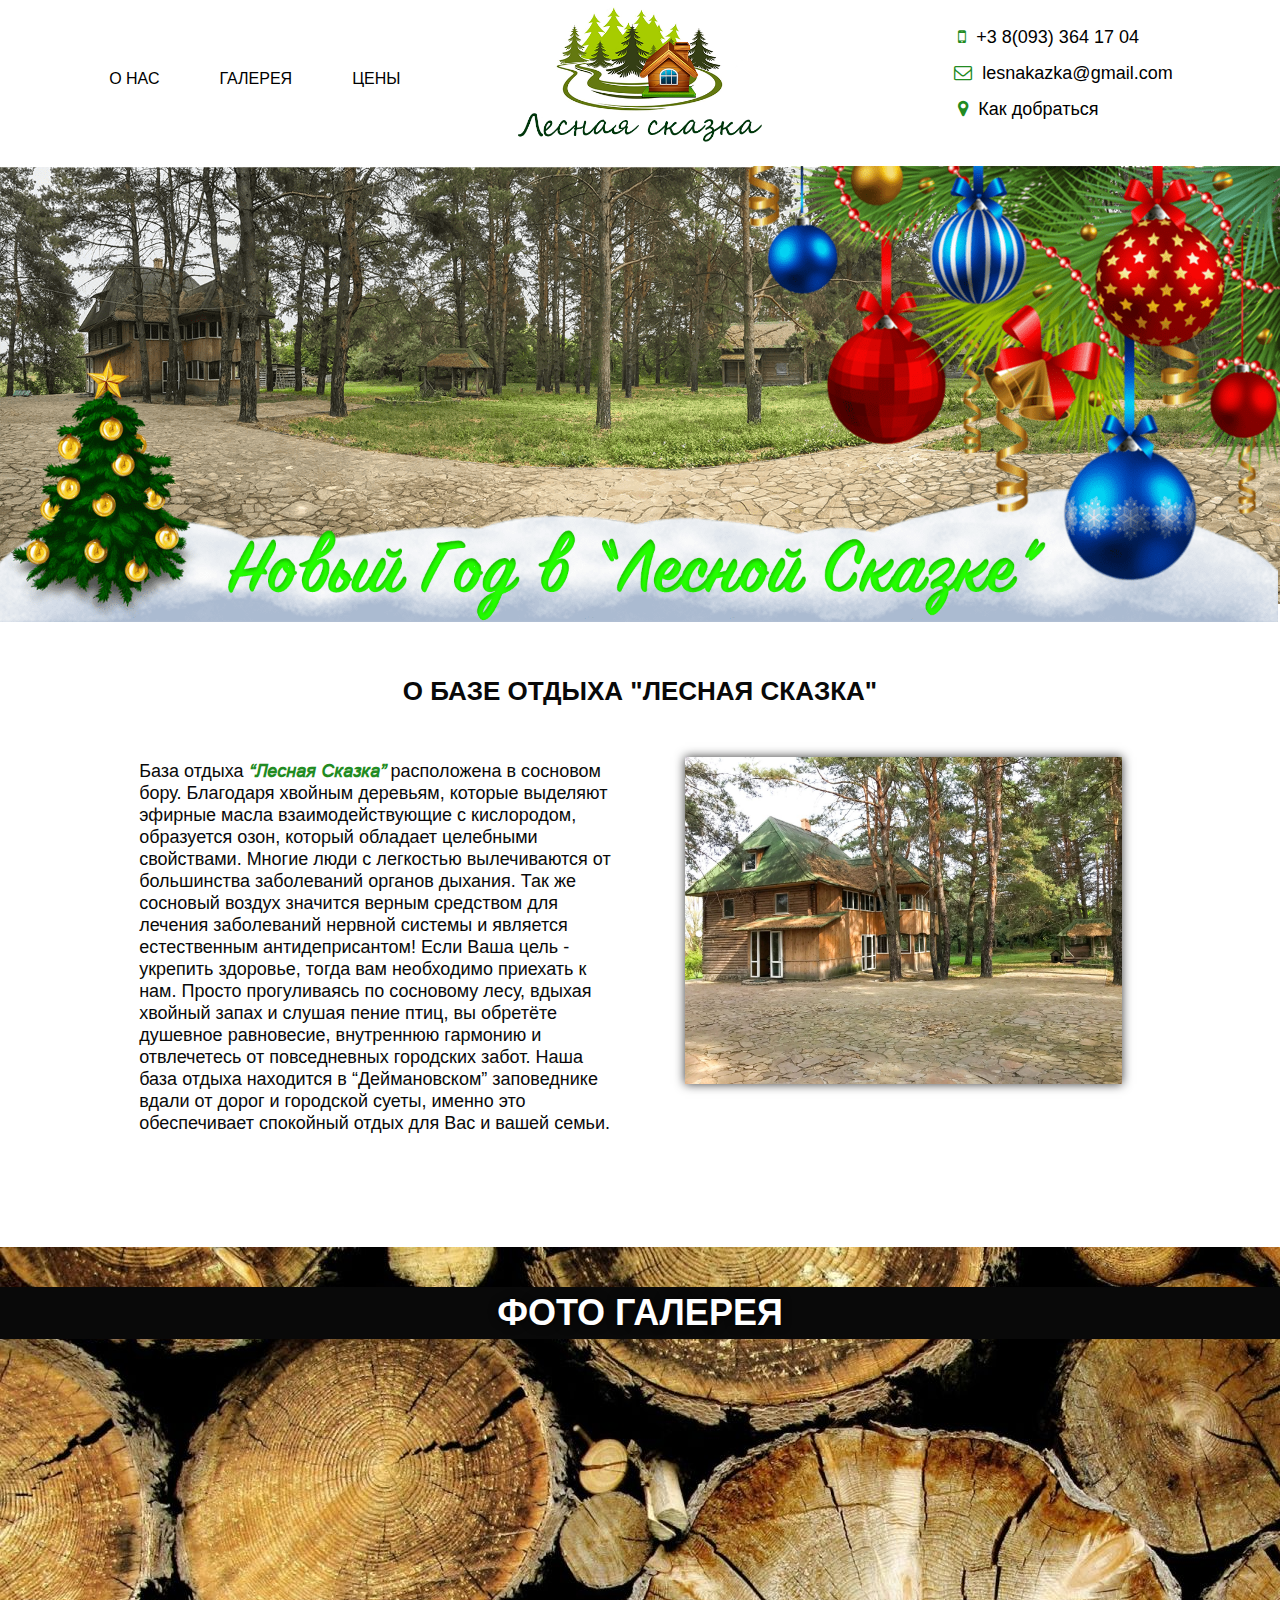
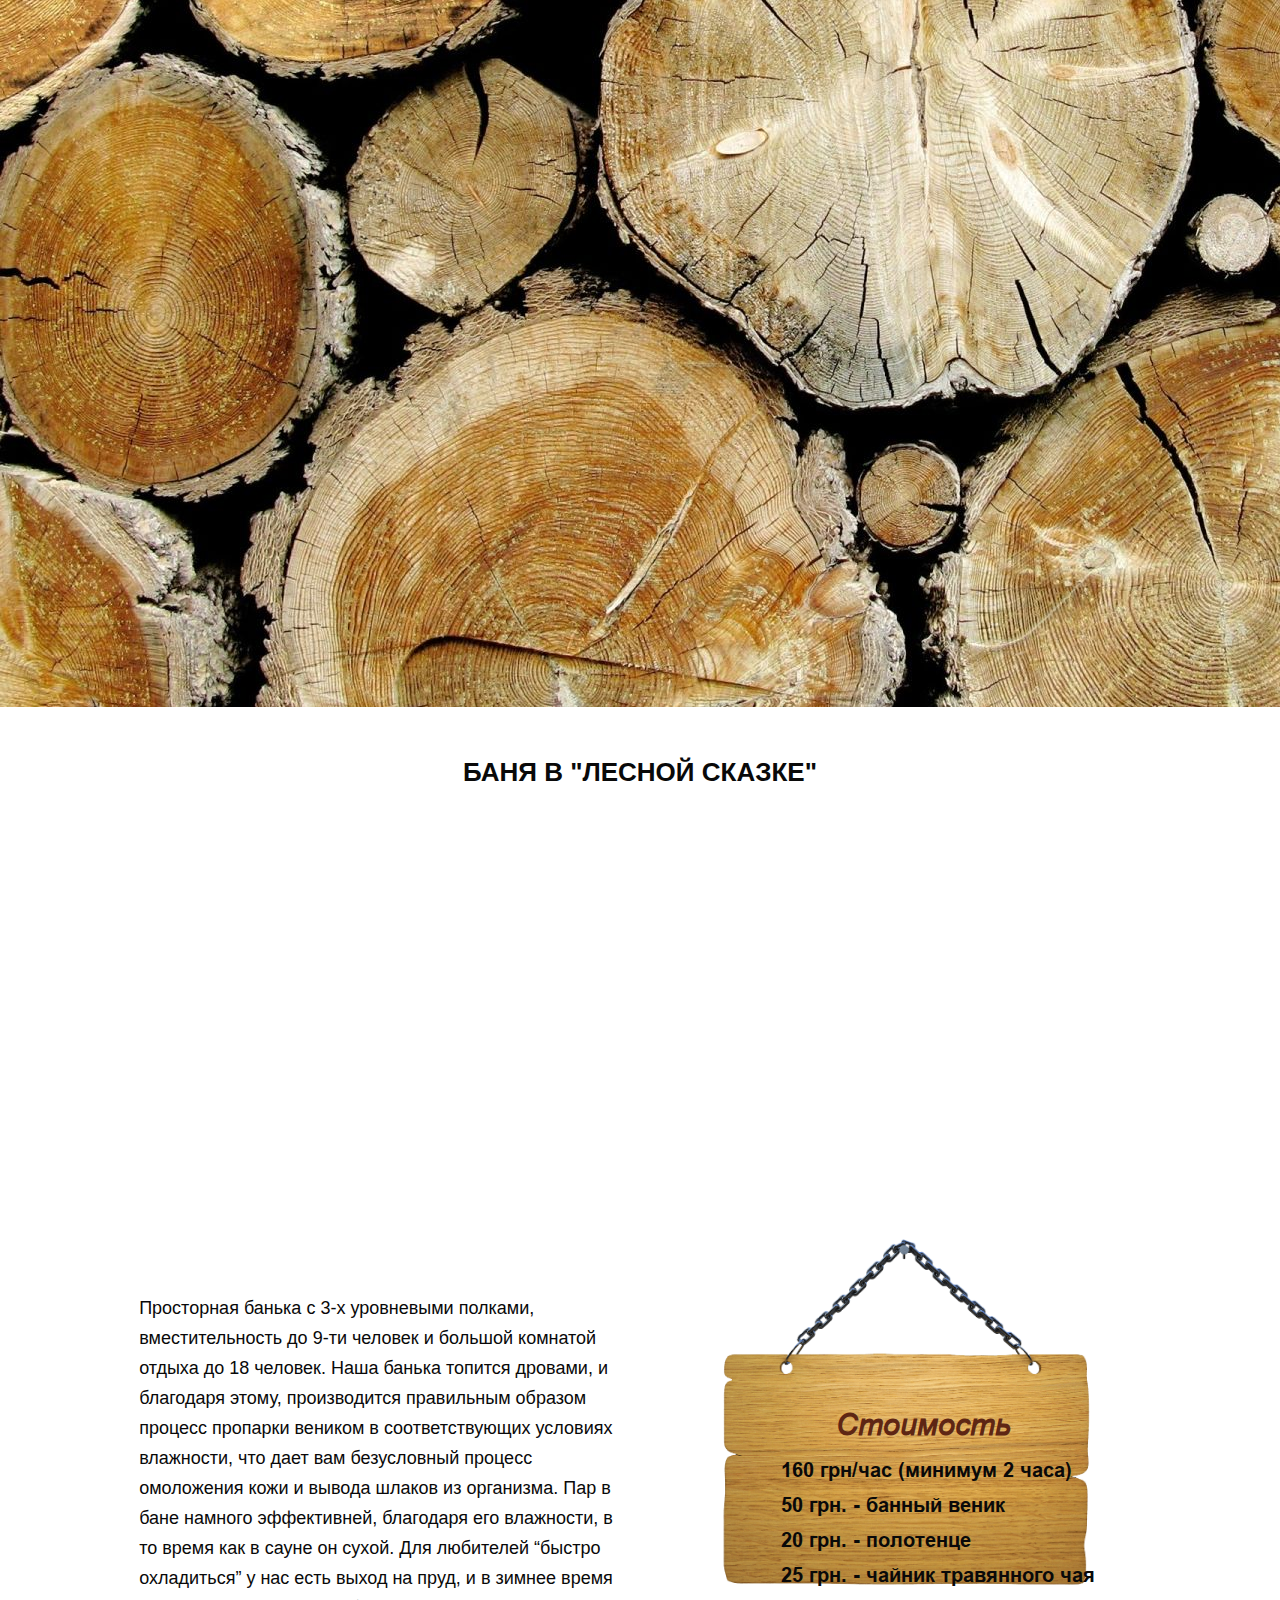
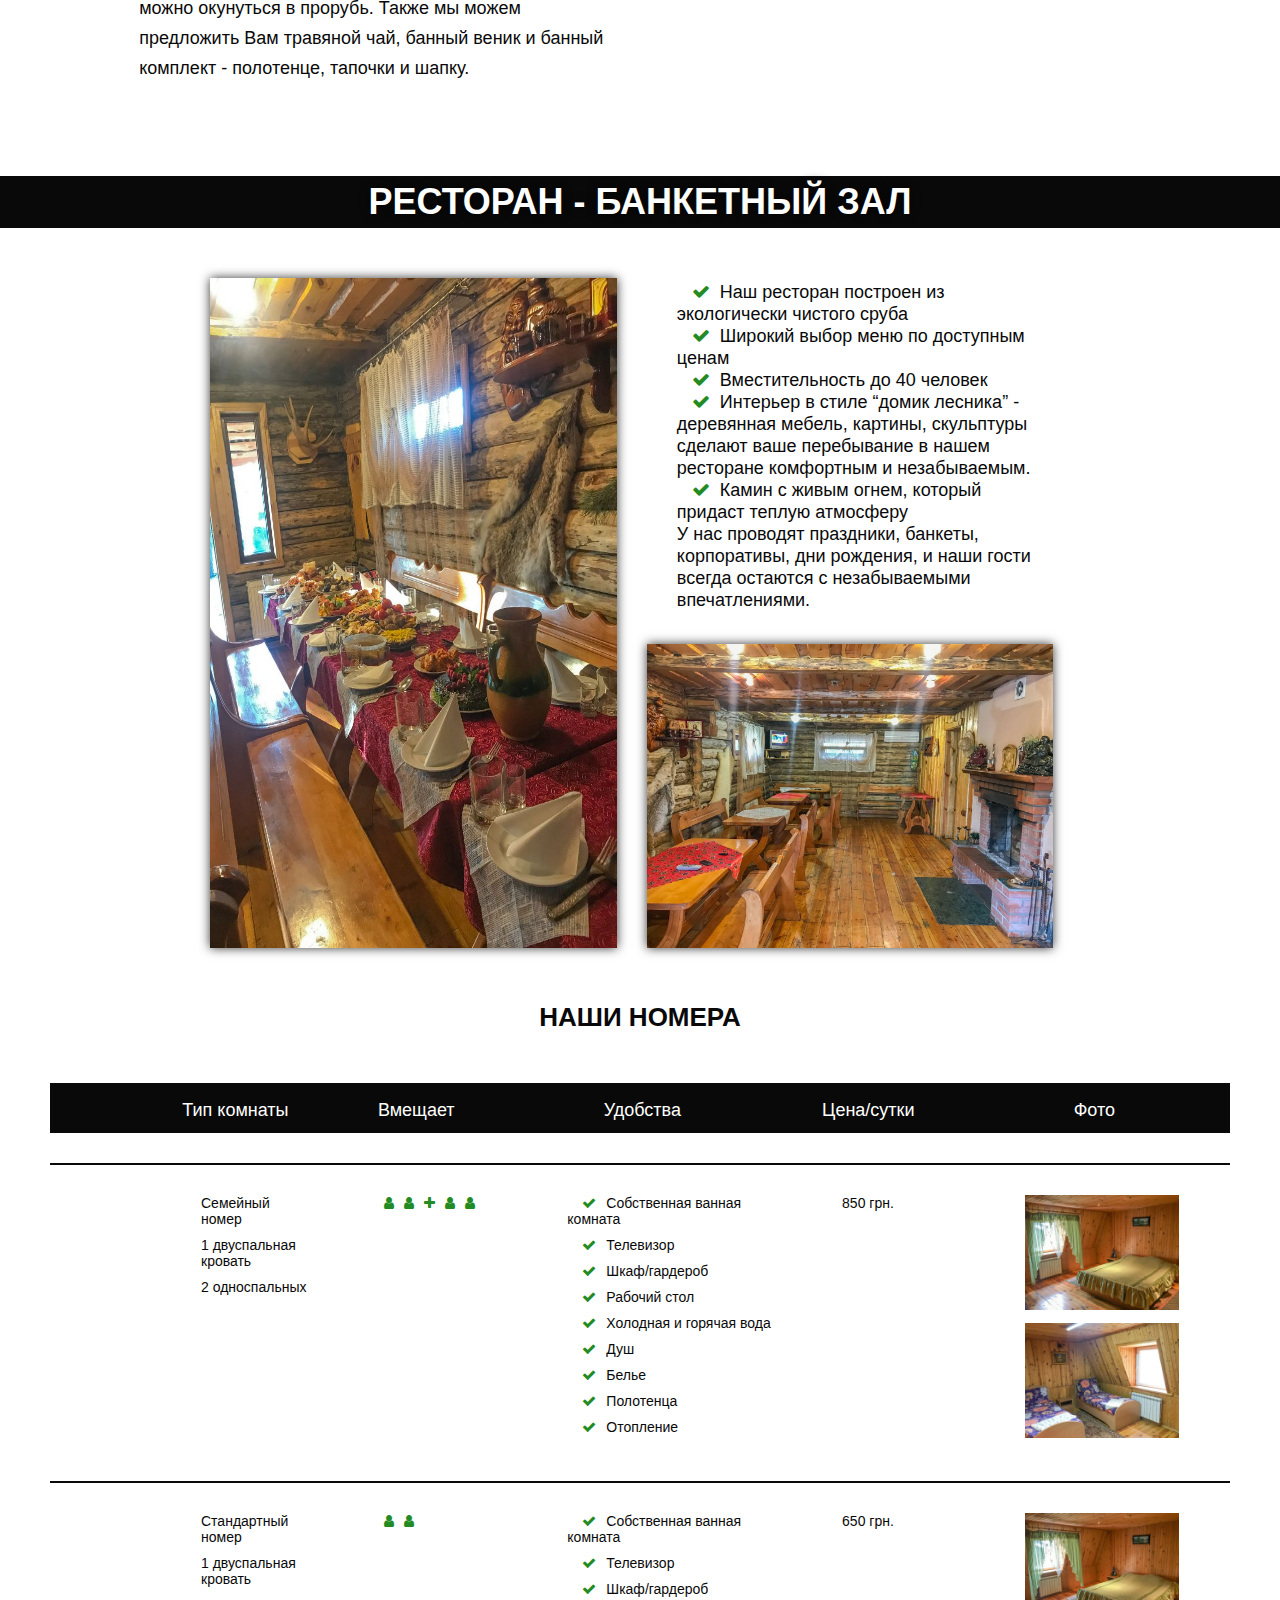
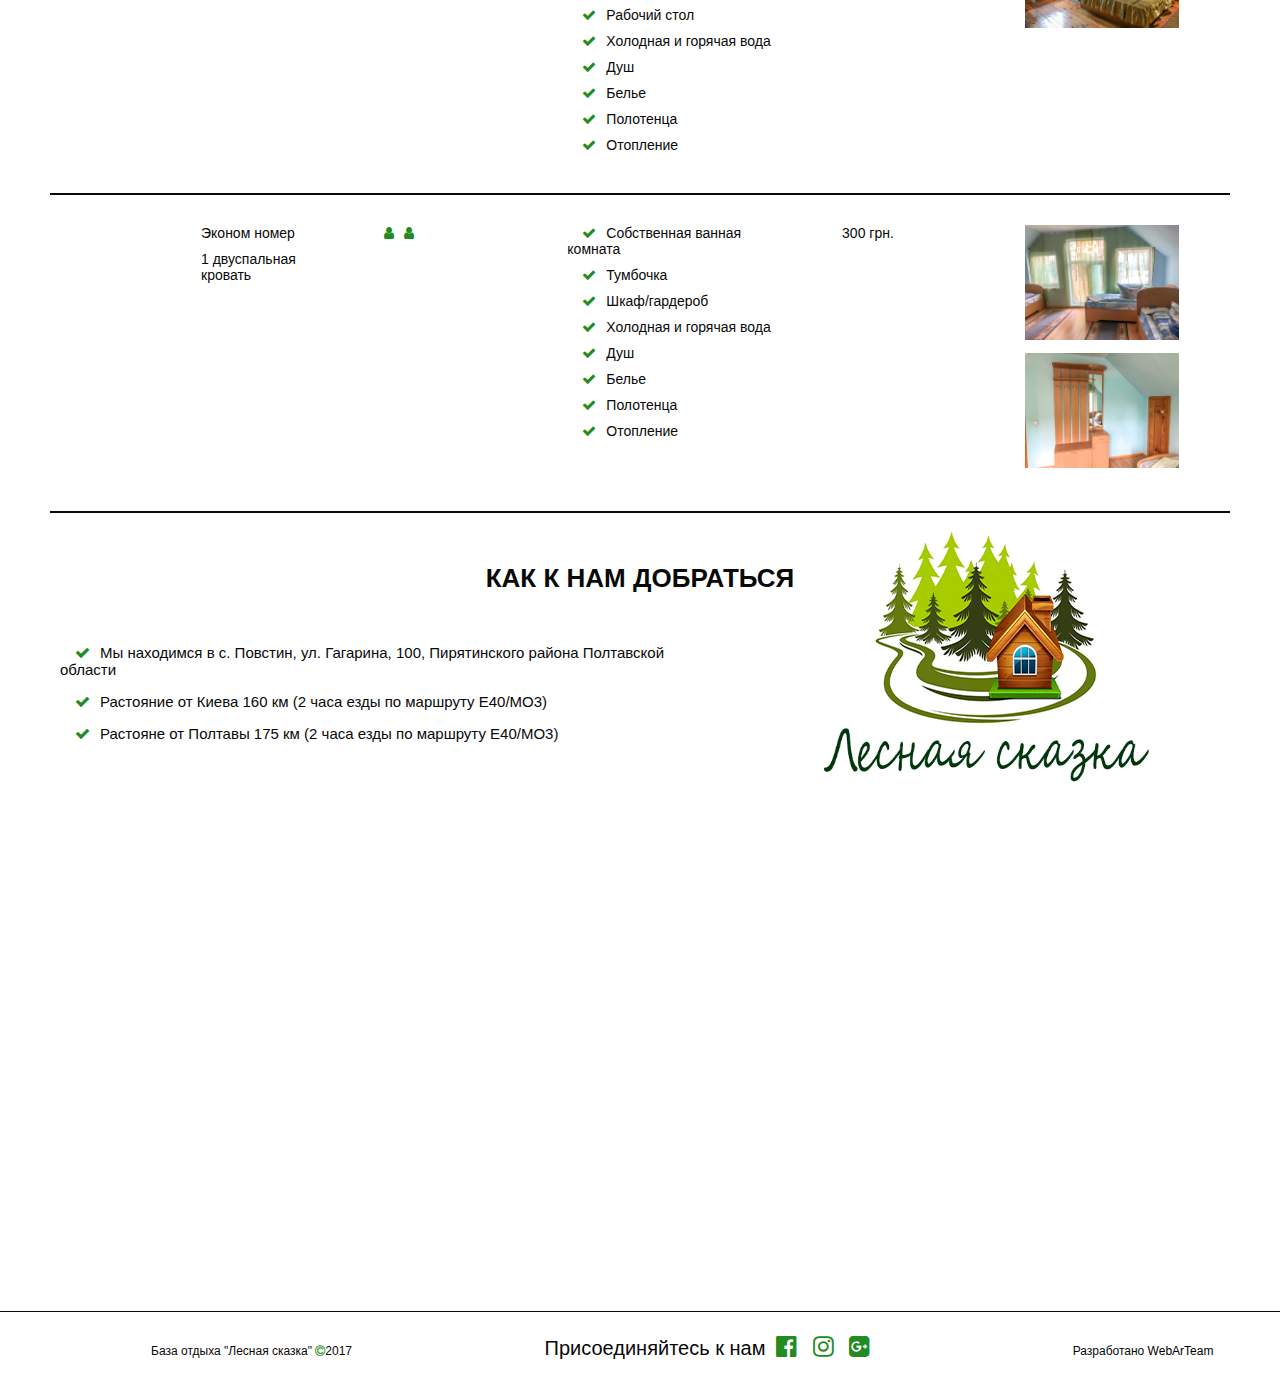
==== commit 005181cc: "Update index.html" ====
--- a/index.html
+++ b/index.html
@@ -5,6 +5,7 @@
     <meta http-equiv="X-UA-Compatible" content="IE=edge">
     <meta name="viewport" content="width=device-width, initial-scale-1">
     <title>Лесная сказка</title>
+    <link href="img/favicon.png" rel="icon" />
     <meta name="description" content="Новый год база отдыха Леснпя сказка. Отдых в хвойном лесу, банкеты, баня. База отдыха Киевская область, Полтавская область."/>
     <meta name="keywords" content= "Отдых, лес, баня, банкет, турбаза, Киев, Полтава, область, цены, рыбалка" />
     <link rel="stylesheet" href="css/grid.min.css">
@@ -36,7 +37,7 @@
             </a>
             <div class="contacts col-lg-4 col-md-4 col-sm-4 col-xs-12">
                 <ul class="cont">
-                    <li><a href="tel:+380933641704"><i class="fa fa-mobile" aria-hidden="true"></i>+3 8(093) 364 17 04</a></li>
+                    <li class="mobil"><a href="tel:+380933641704"><i class="fa fa-mobile" aria-hidden="true"></i>+3 8(093) 364 17 04</a></li>
                     <li><a href="mailto:lesnakazka@gmail.com"><i class="fa fa-envelope-o" aria-hidden="true"></i>lesnakazka@gmail.com</a></li>
                     <li><a href="#location"><i class="fa fa-map-marker" aria-hidden="true"></i>Как добраться</a></li>
                 </ul>
@@ -422,7 +423,7 @@
                     <a href="#"><i class="fa fa-facebook-official" aria-hidden="true"></i></a>
                     <a href="#"><i class="fa fa-instagram" aria-hidden="true"></i></a>
                     <a href="#"><i class="fa fa-google-plus-square" aria-hidden="true"></i></a></p>
-                <p class="develop">Разработано <a href="#">WebARTeam</a></p>
+                <p class="develop">Разработано <a href="https://webarteam.com.ua/">WebArTeam</a></p>
             </div>
         </div>
     </footer>
--- a/css/style.css
+++ b/css/style.css
@@ -674,82 +674,89 @@
 @media screen and (max-width: 991px) {
     ul.nav {
         font-size: 12px;
-    }
-
+        margin-top: 48px;
+    }
+    .about_us h1 {
+        margin-bottom: 35px;
+        font-size: 22px;
+    }
     .nav li {
-        margin-right: 50px;
-    }
-
+        margin-right: 35px;
+    }
+    .banner {
+        margin-top: 0;
+    }
     ul.cont {
-        margin-top: 28px;
+        margin-top: 18px;
         margin-left: 31px;
-        font-size: 16px;
-    }
-
+        font-size: 12px;
+    }
+    .photo_img {
+
+        margin-left: 30px;
+    }
     .banner {
         margin-bottom: 35px;
     }
 
     .photo_img {
         height: 319px;
+        margin-top: 9px;
     }
 
     .about_us {
-        margin-bottom: 70px;
+        margin-bottom: 35px;
     }
 
     .photo_block img {
-        height: 200px;
+        height: 175px;
     }
 
     .photo_block p {
         bottom: 6%;
-        font-size: 21px;
+        font-size: 16px;
         left: 28%;
     }
     .text_photo img {
-        height: 326px;
+        height: 231px;
     }
 
     .photo_block {
-        height: 295px;
+        height: 260px;
     }
 
     .gallery {
-        height: 850px;
-    }
-
-    .gallery {
+        height: 760px;
         margin-bottom: 35px;
     }
-
     .banya h3 {
         margin-bottom: 30px;
         font-size: 24px;
     }
     .photo_banya img {
-        height: 250px;
+        height: 230px;
     }
     .banya .text {
         margin-top: 0;
     }
     .ban .text p {
-        font-size: 15px;
+        font-size: 12px;
+        line-height: 16px;
     }
     .banya_text h4 {
-        font-size: 22px;
+        font-size: 18px;
+        margin-bottom: 5px;
     }
     .banya_text li {
-        font-size: 14px;
+        font-size: 12px;
         margin-bottom: 10px;
-        font-family: ArialBold, sans-serif;
     }
     .banya_text {
-        left: 21%;
-        top: 36%;
+        left: 18%;
+        top: 35%;
     }
     .banya .photo_img {
-        height: 360px;
+        height: 280px;
     }
     .restoran h2 {
         font-size: 24px;
@@ -768,7 +775,7 @@
         margin-left: 30px;
     }
     .tablica span {
-        font-size: 15px;
+        font-size: 14px;
     }
     .marg {
         margin-left: 0px;
@@ -778,6 +785,7 @@
     }
     .table_row ul {
         margin-left: 35px;
+        width: 100%;
     }
     .table_row ul li {
         font-size: 11px;
@@ -796,7 +804,7 @@
     }
     .map_text li {
         margin-bottom: 8px;
-        font-size: 14px;
+        font-size: 12px;
     }
     iframe {
         height: 300px;
@@ -806,19 +814,27 @@
     }
     .footer_text p {
         display: inline-block;
-        margin-left: 7%;
+        margin-left: 2%;
         padding: 12px;
     }
     .map {
         margin-bottom: 30px;
     }
     .about_us .text p {
-        font-size: 14px;
-        line-height: 22px;
-    }
-}
-
-@media screen and (max-width: 768px) {
+        font-size: 13px;
+        line-height: 20px;
+    }
+    .photo_restoran_1 img {
+        height: 477px;
+    }
+    .text_photo .text p {
+        font-size: 12px;
+        line-height: 16px;
+        margin-left: 0;
+    }
+}
+
+@media screen and (max-width: 767px) {
     .img_logo {
         width: 30%;
     }
@@ -843,10 +859,6 @@
     .row.banya_row {
         margin-bottom: 30px;
     }
-
-
-
-
     .nav li {
         margin-right: 30px;
     }
@@ -1222,10 +1234,24 @@
 
 
 @media screen and (max-width: 375px) {
+    li.mobil {
+        font-weight: 700;
+        font-size: 11px;
+    }
+    ul.nav {
+        margin-top: 18px;
+        left: 15%;
+        font-size: 9px;
+    }
     ul.cont {
-        margin-top: 50px;
+        margin-top: 45px;
         font-size: 9px;
-    }
+        margin-right: -10px;
+    }
+    .about_us img {
+        height: 283px;
+    }
+
     .photo_block {
         height: 127px;
     }
@@ -1239,15 +1265,30 @@
         height: 395px;
     }
     .banya_text {
-        left: 20%;
-        top: 37%;
+        left: 22%;
+        top: 44%;
+    }
+    .photo_restoran_1 img {
+        height: 400px;
+    }
+    .text_photo img {
+        height: 300px;
     }
     .banya_text li {
         font-size: 12px;
         margin-bottom: 7px;
     }
+    .banya .photo_img {
+        margin-top: -10px;
+        height: 250px;
+    }
     .about_us .photo_img {
-        margin-left: 36px;
+        margin-left: 35px;
+        margin-top: 0;
+        height: 295px;
+    }
+    .photo_banya img {
+        height: 90px;
     }
     p.copyright {
         font-size: 8px;
